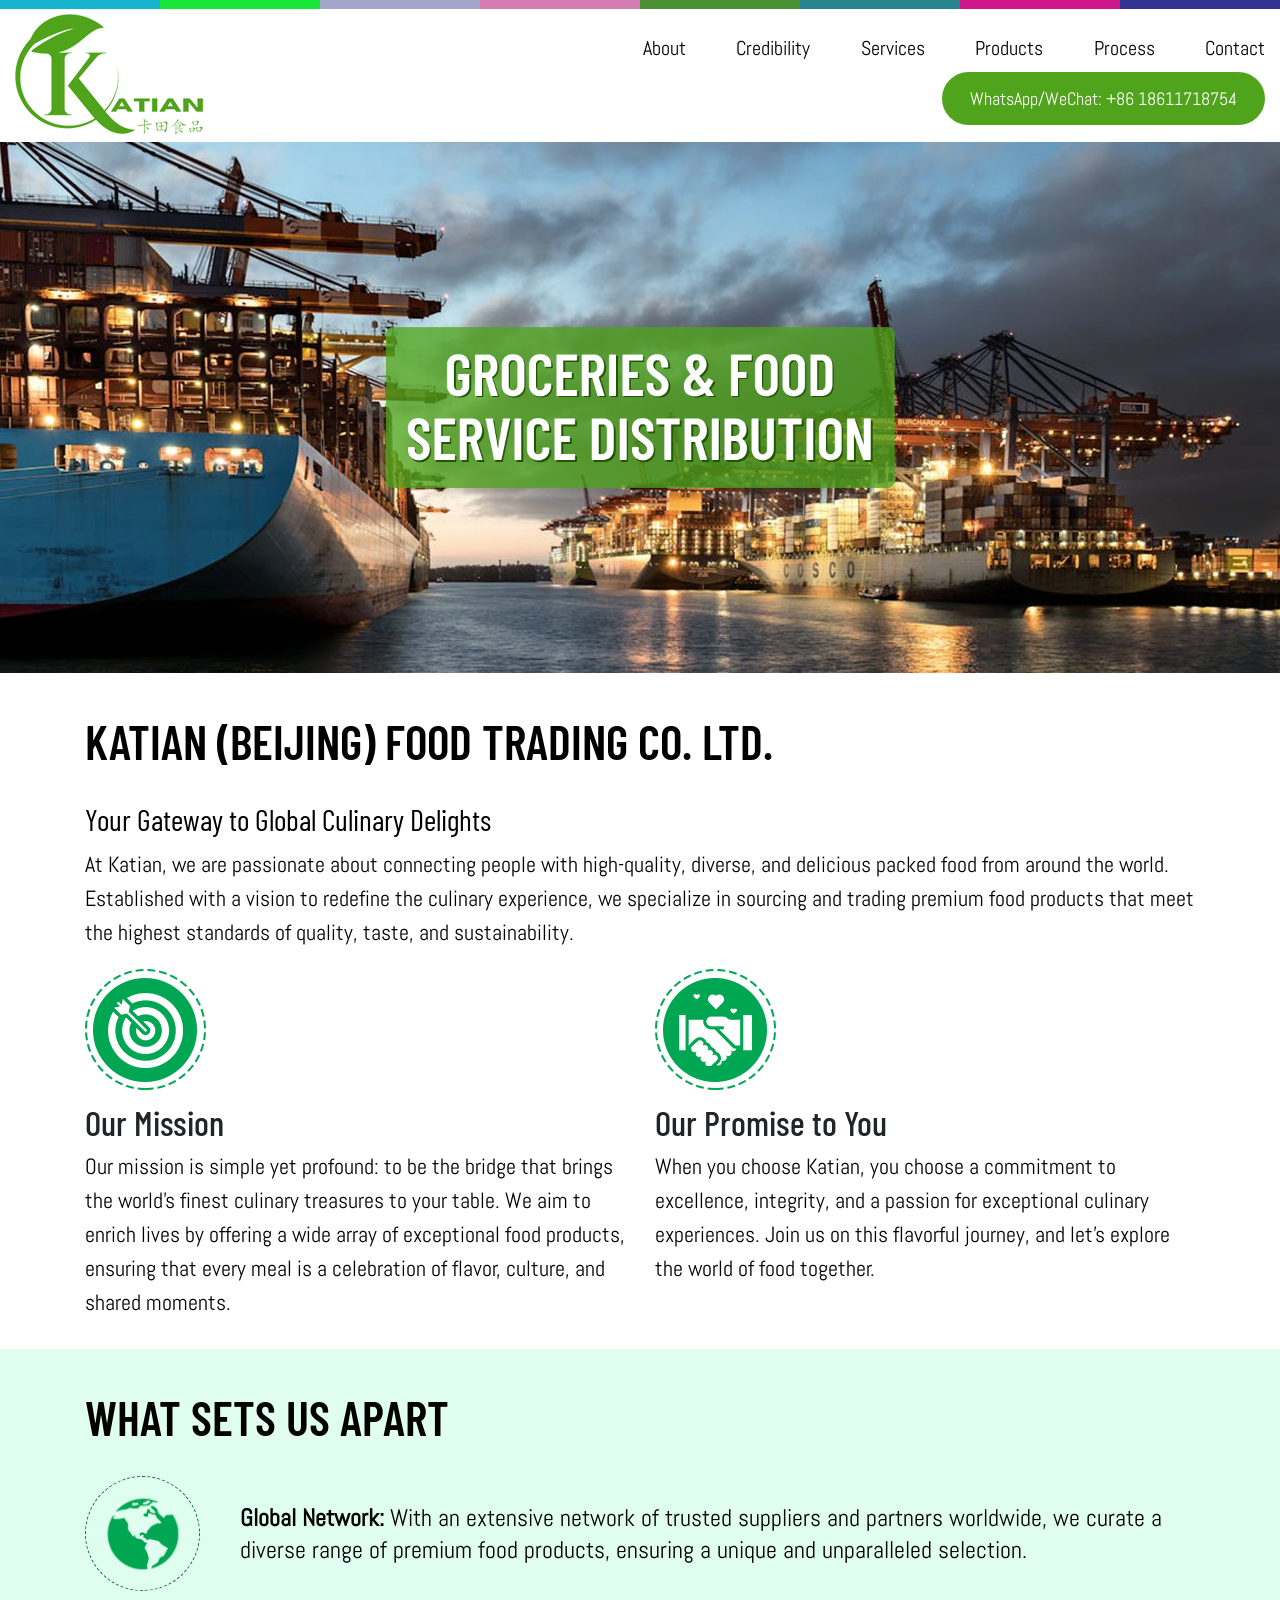
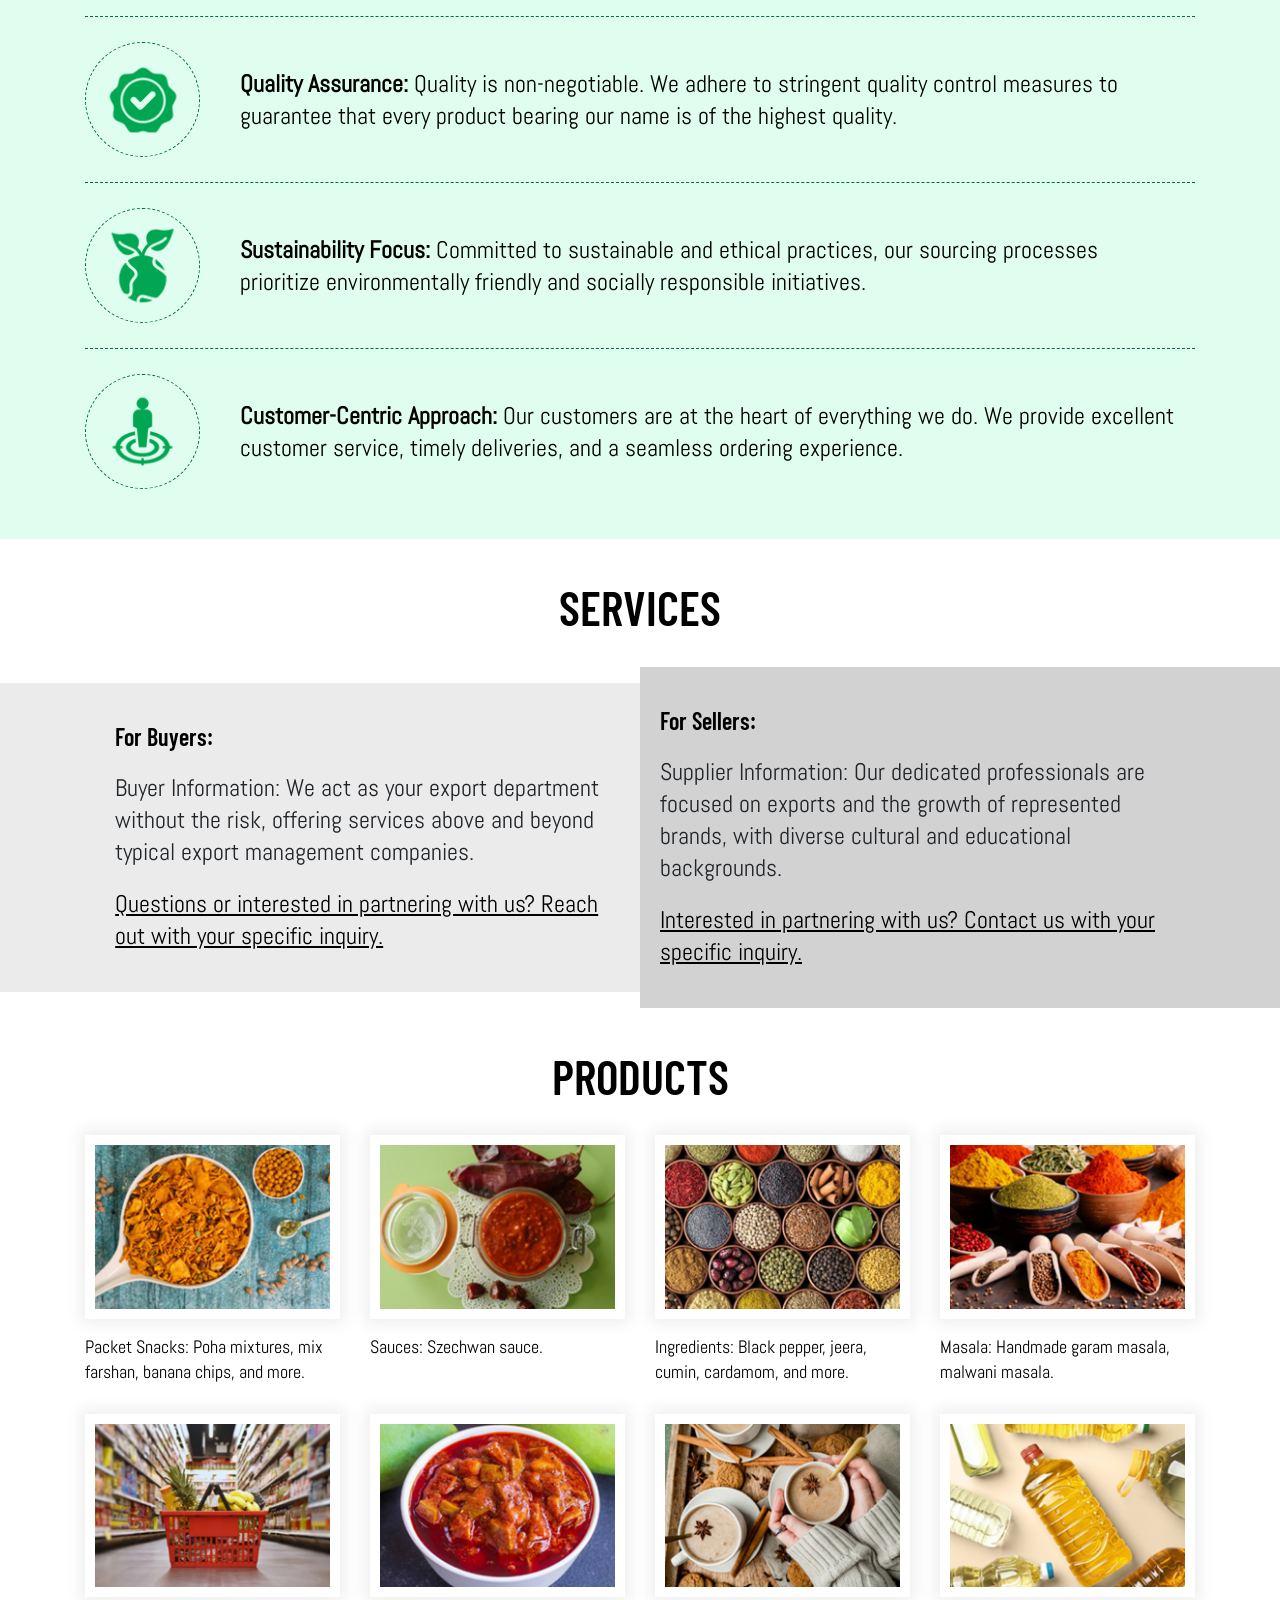
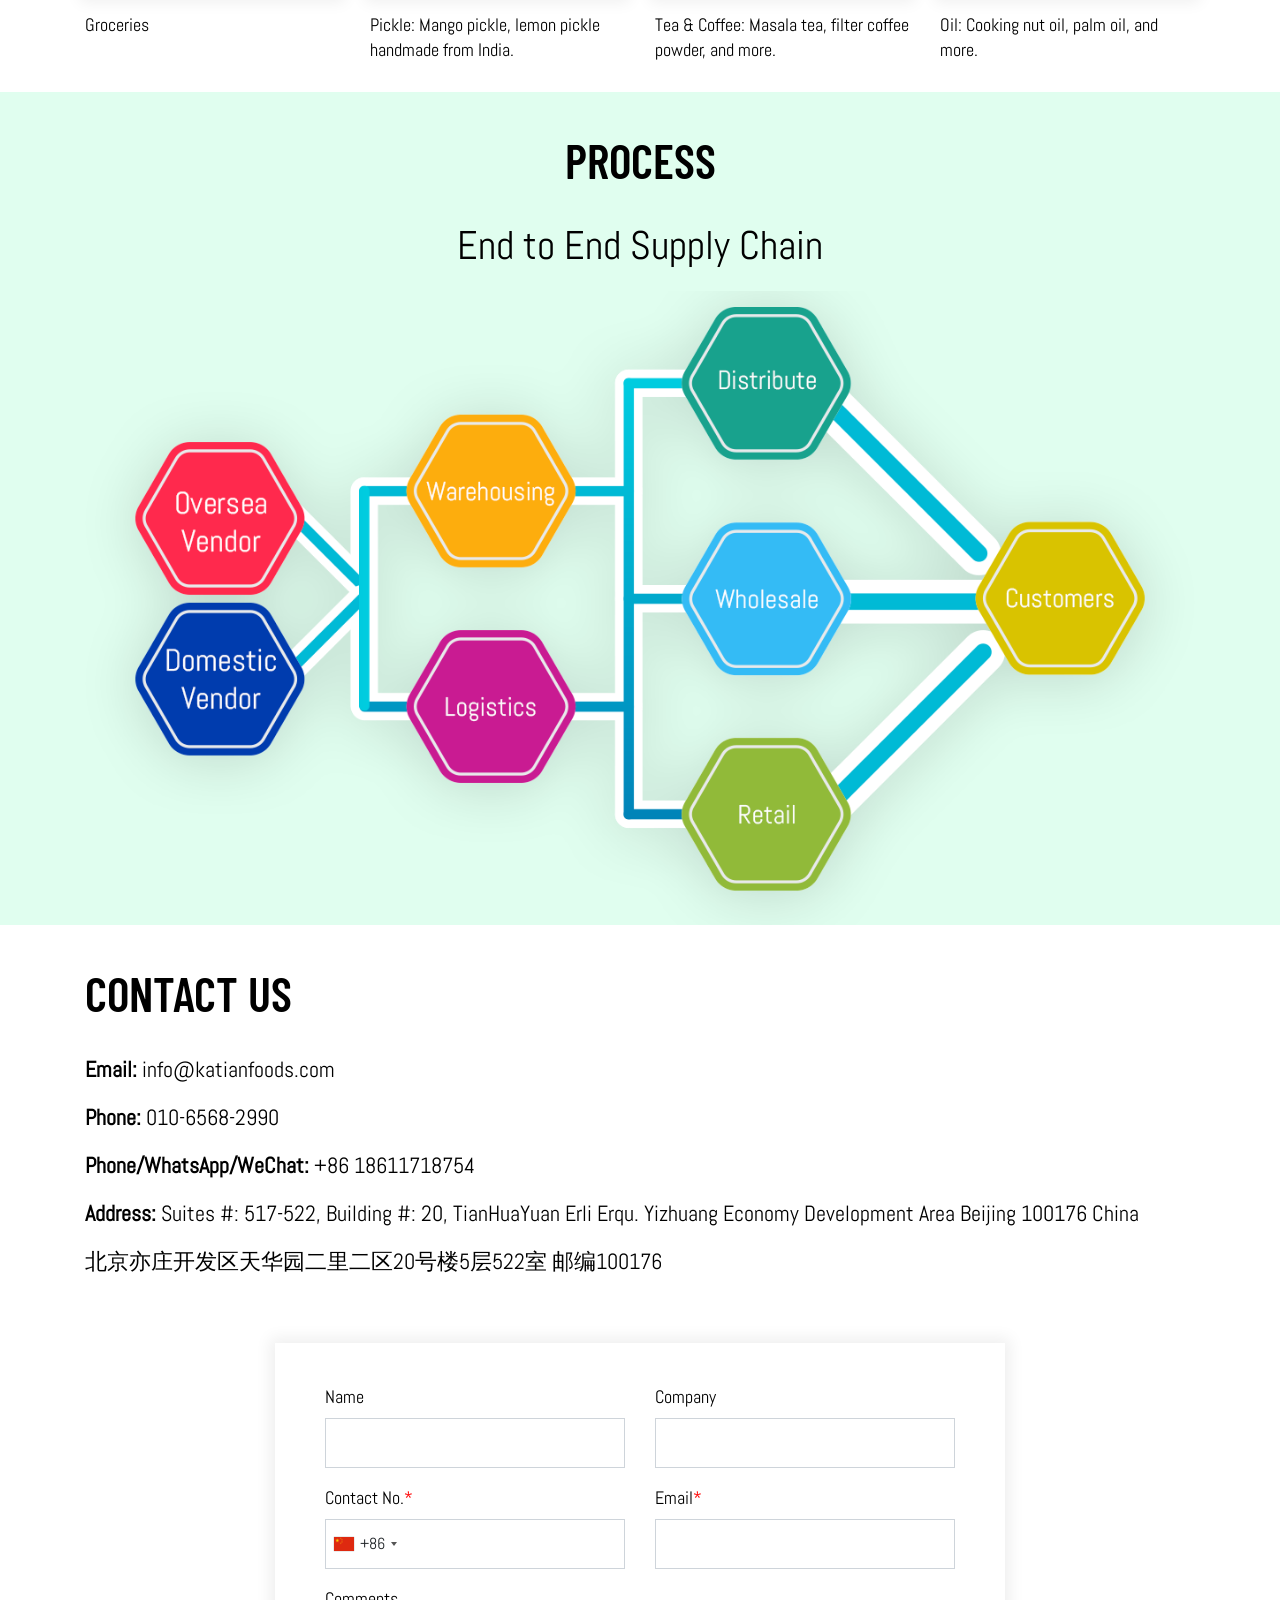
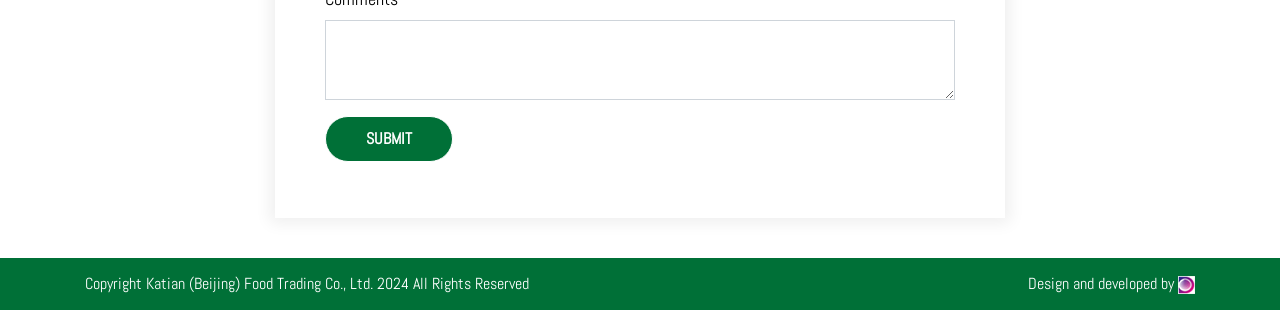
==== index.html @ 48f80c91 "initial commit" ====
<!DOCTYPE html>
<html lang="en">
<head>
<meta charset="utf-8">
<meta http-equiv="X-UA-Compatible" content="IE=edge">
<meta content="width=device-width, initial-scale=1.0, maximum-scale=1.0, user-scalable=0" name="viewport" />
<title>Katian (Beijing) Food Trading Co. Ltd.</title>
<!--Boostrap Core Css Start-->
<link href="css/bootstrap.min.css" rel="stylesheet" type="text/css">
<link href="css/font-awesome.min.css" rel="stylesheet" type="text/css" />
<!--Boostrap Core Css end-->
<!--Google Font Css Start-->
<link rel="preconnect" href="https://fonts.googleapis.com">
<link rel="preconnect" href="https://fonts.gstatic.com" crossorigin>
<link href="https://fonts.googleapis.com/css2?family=Abel&family=Barlow+Condensed:ital,wght@0,100;0,200;0,300;0,400;0,500;0,600;0,700;0,800;0,900;1,100;1,200;1,300;1,400;1,500;1,600;1,700;1,800;1,900&display=swap" rel="stylesheet">
<!--Google Font Css end-->
<!--External Core Css start-->
<link href="css/default.css" rel="stylesheet" type="text/css" />
<link href="css/style.css" rel="stylesheet" type="text/css" />
<link href="css/menu.css" rel="stylesheet" type="text/css" />
<link href="css/responsive.css" rel="stylesheet" type="text/css" />
<link href="css/animate.min.css" rel="stylesheet" />
<link rel="stylesheet" href="css/owl.carousel.min.css">
<link rel="stylesheet" href="css/owl.theme.default.min.css">
<link rel="stylesheet" type="text/css" media="all" href="css/lightbox.min.css">
<link rel="stylesheet" type="text/css" media="all" href="css/ionicon.min.css">
<link rel="stylesheet" type="text/css" media="all" href="css/responsive-tabs.css">
<link rel="stylesheet" type="text/css" media="all" href="css/intlTelInput.css"/>
<link rel="stylesheet" type="text/css" media="all" href="css/bootstrap-select.min.css"/>

<link rel="apple-touch-icon" sizes="57x57" href="images/favicon/apple-icon-57x57.png">
<link rel="apple-touch-icon" sizes="60x60" href="images/favicon/apple-icon-60x60.png">
<link rel="apple-touch-icon" sizes="72x72" href="images/favicon/apple-icon-72x72.png">
<link rel="apple-touch-icon" sizes="76x76" href="images/favicon/apple-icon-76x76.png">
<link rel="apple-touch-icon" sizes="114x114" href="images/favicon/apple-icon-114x114.png">
<link rel="apple-touch-icon" sizes="120x120" href="images/favicon/apple-icon-120x120.png">
<link rel="apple-touch-icon" sizes="144x144" href="images/favicon/apple-icon-144x144.png">
<link rel="apple-touch-icon" sizes="152x152" href="images/favicon/apple-icon-152x152.png">
<link rel="apple-touch-icon" sizes="180x180" href="images/favicon/apple-icon-180x180.png">
<link rel="icon" type="image/png" sizes="192x192"  href="images/favicon/android-icon-192x192.png">
<link rel="icon" type="image/png" sizes="32x32" href="images/favicon/favicon-32x32.png">
<link rel="icon" type="image/png" sizes="96x96" href="images/favicon/favicon-96x96.png">
<link rel="icon" type="image/png" sizes="16x16" href="images/favicon/favicon-16x16.png">
<link rel="manifest" href="images/favicon/manifest.json">
<meta name="msapplication-TileColor" content="#ffffff">
<meta name="msapplication-TileImage" content="images/favicon/ms-icon-144x144.png">
<meta name="theme-color" content="#ffffff">

<!-- HTML5 shim and Respond.js for IE8 support of HTML5 elements and media queries -->
<!-- WARNING: Respond.js doesn't work if you view the page via file:// -->
<!--[if lt IE 9]>
                      <script src="https://oss.maxcdn.com/html5shiv/3.7.3/html5shiv.min.js"></script>
                      <script src="https://oss.maxcdn.com/respond/1.4.2/respond.min.js"></script>
                      <![endif]-->

</head>
<body>
<header class="header">
  <div class="container-fluid">
    <div class="wrapper">
      <div class="header-item-left"> <a href="#" class="brand"> <img src="images/logo.png" alt="" /> </a></div>
      <!-- Section: Navbar Menu -->
      <div class="header-item-center">
        
        <div class="overlay"></div>
        <nav class="menu">
          <div class="menu-mobile-header">
            <button type="button" class="menu-mobile-arrow"> <i class="ion ion-ios-arrow-back"></i> </button>
            <div class="menu-mobile-title"></div>
            <button type="button" class="menu-mobile-close"> <i class="ion ion-ios-close"></i> </button>
          </div>
          <ul class="menu-section">
            <li> <a href="#about">About</a> </li>
            <li> <a href="#credibility">Credibility</a> </li>
            <li> <a href="#services">Services</a> </li>
            <li> <a href="#products">Products</a> </li>
            <li> <a href="#process">Process</a> </li>
            <li> <a href="#contact">Contact</a> </li>
            <li> <a href="#contact" class="lets-talk1">WhatsApp/WeChat: +86 18611718754</a> </li>
          </ul>
        </nav>
      </div>
      <div class="header-item-right">
        <button type="button" class="menu-mobile-trigger"> <span></span> <span></span> <span></span> <span></span> </button>
      </div>
    </div>
  </div>
</header>  
<section class="desktop-banner"><img src="images/banner1.jpg"></section>  
<section class="abt" id="about">
  <div class="container">
    <div class="row">
      <div class="col-lg-12 col-md-12 col-sm-12 col-xl-12">
        <div class="title-left-black">
          <h2>Katian (Beijing) Food Trading Co. Ltd.</h2>
        </div>
        <h3>Your Gateway to Global Culinary Delights</h3>
        <p>At Katian, we are passionate about connecting people with high-quality, diverse, and delicious packed food from around the world. Established with a vision to redefine the culinary experience, we specialize in sourcing and trading premium food products that meet the highest standards of quality, taste, and sustainability.</p>
      </div>
      <div class="col-lg-6 col-md-12 col-sm-12 col-xl-6">
        <div class="box-content">
          <img src="images/abt-icon-1.png">
          <h4>Our Mission</h4>
          <p>Our mission is simple yet profound: to be the bridge that brings the world's finest culinary treasures to your table. We aim to enrich lives by offering a wide array of exceptional food products, ensuring that every meal is a celebration of flavor, culture, and shared moments.</p>
        </div>
      </div>
      <div class="col-lg-6 col-md-12 col-sm-12 col-xl-6">
        <div class="box-content">
          <img src="images/abt-icon-2.png">
          <h4>Our Promise to You</h4>
          <p>When you choose Katian, you choose a commitment to excellence, integrity, and a passion for exceptional culinary experiences. Join us on this flavorful journey, and let's explore the world of food together.</p>
        </div>
      </div>
    </div>
  </div>
</section>  
<section class="what-sets-us-apart" id="credibility">
  <div class="container">
    <div class="row">
      <div class="col-lg-12 col-md-12 col-sm-12 col-xl-12">
        <div class="title-left-black">
          <h2>What Sets Us Apart</h2>
        </div>
        <ul>
          <li>
            <div class="content">
              <div class="img-section"><img src="images/icon-1.png"></div>
              <div class="para"><strong>Global Network:</strong> With an extensive network of trusted suppliers and partners worldwide, we curate a diverse range of premium food products, ensuring a unique and unparalleled selection.</div>
            </div>
          </li>
          <li>
            <div class="content">
              <div class="img-section"><img src="images/icon-2.png"></div>
              <div class="para"><strong>Quality Assurance:</strong> Quality is non-negotiable. We adhere to stringent quality control measures to guarantee that every product bearing our name is of the highest quality.</div>
            </div>
          </li>
          <li>
            <div class="content">
              <div class="img-section"><img src="images/icon-3.png"></div>
              <div class="para"><strong>Sustainability Focus:</strong> Committed to sustainable and ethical practices, our sourcing processes prioritize environmentally friendly and socially responsible initiatives.</div>
            </div>
          </li>
          <li>
            <div class="content">
              <div class="img-section"><img src="images/icon-4.png"></div>
              <div class="para"><strong>Customer-Centric Approach:</strong> Our customers are at the heart of everything we do. We provide excellent customer service, timely deliveries, and a seamless ordering experience.</div>
            </div>
          </li>
          
        </ul>
      </div>
    </div>
  </div>
</section>  
<section class="services" id="services">
  <div class="title-center-black">
    <h2>Services</h2>
  </div>
  <div class="services-content">
    <div class="left-section">
      <h3>For Buyers:</h3>
      <p>Buyer Information: We act as your export department without the risk, offering services above and beyond typical export management companies.</p>
      <p><a href="">Questions or interested in partnering with us? Reach out with your specific inquiry.</a></p>
    </div>
    <div class="right-section">
      <h3>For Sellers:</h3>
      <p>Supplier Information: Our dedicated professionals are focused on exports and the growth of represented brands, with diverse cultural and educational backgrounds.</p>
      <p><a href="">Interested in partnering with us? Contact us with your specific inquiry.</a></p>
    </div>
  </div>
</section>  
<section class="products" id="products">
  <div class="container">
    <div class="row">
      <div class="title-center-black">
        <h2>Products</h2>
      </div>
      <div class="col-lg-3 col-md-12 col-sm-12 col-xl-3">
        <div class="product-content">
          <div class="img-section">
            <img src="images/product-1.jpg">
          </div>
          <p>Packet Snacks: Poha mixtures, mix farshan, banana chips, and more.</p>
        </div>
      </div>
      <div class="col-lg-3 col-md-12 col-sm-12 col-xl-3">
        <div class="product-content">
          <div class="img-section">
            <img src="images/product-2.jpg">
          </div>
          <p>Sauces: Szechwan sauce.</p>
        </div>
      </div>
      <div class="col-lg-3 col-md-12 col-sm-12 col-xl-3">
        <div class="product-content">
          <div class="img-section">
            <img src="images/product-3.jpg">
          </div>
          <p>Ingredients: Black pepper, jeera, cumin, cardamom, and more.</p>
        </div>
      </div>
      <div class="col-lg-3 col-md-12 col-sm-12 col-xl-3">
        <div class="product-content">
          <div class="img-section">
            <img src="images/product-4.jpg">
          </div>
          <p>Masala: Handmade garam masala, malwani masala.</p>
        </div>
      </div>
      <div class="col-lg-3 col-md-12 col-sm-12 col-xl-3">
        <div class="product-content">
          <div class="img-section">
            <img src="images/product-5.jpg">
          </div>
          <p>Groceries</p>
        </div>
      </div>
      <div class="col-lg-3 col-md-12 col-sm-12 col-xl-3">
        <div class="product-content">
          <div class="img-section">
            <img src="images/product-6.jpg">
          </div>
          <p>Pickle: Mango pickle, lemon pickle handmade from India.</p>
        </div>
      </div>
      <div class="col-lg-3 col-md-12 col-sm-12 col-xl-3">
        <div class="product-content">
          <div class="img-section">
            <img src="images/product-7.jpg">
          </div>
          <p>Tea & Coffee: Masala tea, filter coffee powder, and more.</p>
        </div>
      </div>
      <div class="col-lg-3 col-md-12 col-sm-12 col-xl-3">
        <div class="product-content">
          <div class="img-section">
            <img src="images/product-8.jpg">
          </div>
          <p>Oil: Cooking nut oil, palm oil, and more.</p>
        </div>
      </div>
    </div>
  </div>
</section>  
<section class="process" id="process">
  <div class="container">
    <div class="row">
      <div class="col-lg-12 col-md-12 col-sm-12 col-xl-12">
        <div class="title-center-black">
          <h2>Process</h2>
        </div>
        <p>End to End Supply Chain</p>
        <img src="images/process.png">
      </div>
    </div>
  </div>
</section>  
<section class="contact" id="contact">
  <div class="container">
    <div class="row">
      <div class="col-lg-12 col-md-12 col-sm-12 col-xl-12">
        <div class="title-left-black">
          <h2>Contact Us</h2>
        </div>
        <ul>
          <li><strong>Email:</strong> info@katianfoods.com</li>
          <li><strong>Phone:</strong> 010-6568-2990</li>
          <li><strong>Phone/WhatsApp/WeChat:</strong> +86 18611718754</li>
          <li><strong>Address:</strong> Suites #: 517-522, Building #: 20, TianHuaYuan Erli Erqu. Yizhuang Economy Development Area Beijing 100176 China</li>
          <li>北京亦庄开发区天华园二里二区20号楼5层522室 邮编100176</li>
        </ul>
      </div>
      <div class="col-lg-8 col-md-12 col-sm-12 col-xl-8 offset-xl-2">
        <div class="col-lg-12 col-md-12 col-sm-12 col-xl-12" id="msg"></div>
        <div class="consultation-form">
          <form action="mailto:info@katianfoods.com" name="contactForm" method="POST" id="contactForm" enctype="text/plain">
            <div class="form-row">
            <div class="form-group col-md-6">
                <label for="inputName">Name</label>
                <input type="text" class="form-control" id="inputName" name="inputName">
            </div>
            <div class="form-group col-md-6">
                <label for="companyname">Company</label>
                <input type="text" class="form-control" id="companyname" name="companyname">
              </div>
               <input type="hidden" name="countryCode" value="+86" id="countryCode">
            <div class="form-group col-md-6">
              <label for="phone">Contact No.<span>*</span></label>
              <input type="tel" class="form-control" id="phone" name="phone" required="">
            </div>  
            <div class="form-group col-md-6">
                <label for="inputEmail">Email<span>*</span></label>
                <input type="email" class="form-control" id="inputEmail" name="inputEmail" required="">
              </div>
              
          <div class="form-group col-md-12">
          <label for="comment">Comments</label>
          <textarea class="form-control" id="comment" rows="8" name="comment" maxlength="500" data-gramm="false" wt-ignore-input="true"></textarea>
          </div>
        
            </div>

            <div style="display:none;">
                <label for="fax">Fax (Please leave this field empty)</label>
                <input type="text" name="fax" id="fax" autocomplete="off">
            </div>

          <div class="form-row">
              <div class="form-group col-md-12">
                <!-- <a class="btn-form-submit btn" href="">Submit</a> -->
                <button type="submit" class="btn-form-submit btn">Submit</button>
              </div>
          </div>
          </form>
        </div>
      </div>
    </div>
  </div>
</section>

<section class="footer-section">
  <div class="container">
    <div class="row">
      <div class="col-lg-12 col-md-12 col-sm-12 col-xl-12">
        <div class="copy-right">
          <p>Copyright Katian (Beijing) Food Trading Co., Ltd. 2024 All Rights Reserved</p>
          <p>Design and developed by <a href="https://www.dfoxmedia.com/" target="_blank"><img src="images/dfox.png"></a></p>
        </div>
      </div>
    </div>
  </div>
</section>
<script src="js/jquery.min.js"></script> 
<script src="js/wow.min.js"></script> 
<script src="js/bootstrap.min.js"></script> 
<script src="js/intlTelInput.min.js"></script>
<script src="js/bootstrap-select.min.js"></script>
<script src="js/owl.carousel.js"></script> 
<script src="js/menu-script.js"></script> 
<script src="js/main.js"></script> 
<script src="js/responsive-tabs.js"></script> 
<script src="js/lightbox-plus-jquery.min.js"></script>
<script>
  (function ($) {
    $('.nav-tabs').responsiveTabs();
  })(jQuery);
</script> 
<script type="text/javascript">
  $(document).ready(function() {
    // WOW animation initialize
    new WOW().init();
  });
</script>
<script>
var input = document.querySelector("#phone");
var iti = window.intlTelInput(input, {
    separateDialCode: true,
    excludeCountries: ["pk", "bd"],
    preferredCountries: ["cn", "us", "ae", "in"]
});

// JavaScript code
const clickButton_phone = document.querySelector('.iti__flag-container');
const inputElement_countryCode = document.getElementById('countryCode');
const selectedDialCodeDiv_iti__selected = document.querySelector('.iti__selected-dial-code');

if (clickButton_phone) {
  clickButton_phone.addEventListener('click', function() {
    if (selectedDialCodeDiv_iti__selected) {
      inputElement_countryCode.value = selectedDialCodeDiv_iti__selected.textContent;
    }
  });
}

// Mailto form handling
var contactForm = document.getElementById('contactForm');
if (contactForm) {
  contactForm.addEventListener('submit', function(e) {
    e.preventDefault();

    // Check honeypot
    var fax = document.getElementById('fax');
    if (fax && fax.value) {
      return false;
    }

    var name = (document.getElementById('inputName') ? document.getElementById('inputName').value : '').trim();
    var company = (document.getElementById('companyname') ? document.getElementById('companyname').value : '').trim();
    var dialCodeEl = document.querySelector('.iti__selected-dial-code');
    var dialCode = dialCodeEl ? dialCodeEl.textContent.trim() : (inputElement_countryCode ? inputElement_countryCode.value : '+86');
    var phone = (document.getElementById('phone') ? document.getElementById('phone').value : '').trim();
    var email = (document.getElementById('inputEmail') ? document.getElementById('inputEmail').value : '').trim();
    var comment = (document.getElementById('comment') ? document.getElementById('comment').value : '').trim();

    var subject = 'katianfoods - Enquiry' + (name ? ': ' + name : '') + (company ? ' (' + company + ')' : '');
    var body = 'Customer Name: ' + name + '\r\n' +
               'Company: ' + company + '\r\n' +
               'Contact Number: ' + dialCode + ' ' + phone + '\r\n' +
               'Email: ' + email + '\r\n\r\n' +
               'Comments:\r\n' + comment;

    var mailtoUrl = 'mailto:info@katianfoods.com?subject=' + encodeURIComponent(subject) + '&body=' + encodeURIComponent(body);

    var msgBox = document.getElementById('msg');
    if (msgBox) {
      msgBox.innerHTML = '<div class="alert alert-success"><strong>Success!</strong> Your email client is opening to send your enquiry to info@katianfoods.com.</div>';
    }

    window.location.href = mailtoUrl;
  });
}
</script> 
</body>
</html>
---- css/default.css ----
@charset "utf-8"; /* CSS Document */

body{font-family: 'Abel', sans-serif; font-weight:normal; background:#ffffff; -webkit-font-smoothing: antialiased; margin:0px; padding:0px; border:none; outline:none; overflow-x:hidden;}
a{text-decoration:none; cursor:pointer;}
a:hover,a:focus,a:visited,a:active{text-decoration:none; outline: none !important;}
h1,h2,h3,h4,h5,h6{position:relative; font-family: 'Barlow Condensed', sans-serif; font-weight:normal; margin:0px; background:none;}
input,button,select,textarea{font-family: 'Abel', sans-serif;}
p{position:relative; line-height:normal;}
ul,li{list-style:none; padding:0px; margin:0px;}
form .form-control:focus{ border-color: #ced4da; box-shadow: none;}
.top-margin-10{margin-top:10px;}
.top-margin-15{margin-top:15px;}
.top-margin-20{margin-top:20px;}
.top-margin-25{margin-top:25px;}
.top-margin-30{margin-top:30px;}
.top-margin-35{margin-top:35px;}
.top-margin-40{margin-top:40px;}
.top-margin-40{margin-top:45px;}
.top-margin-50{margin-top:50px;}
.right-margin-10{margin-right:10px;}
.right-margin-15{margin-right:15px;}
.right-margin-20{margin-right:20px;}
.right-margin-25{margin-right:25px;}
.right-margin-30{margin-right:30px;}
.right-margin-35{margin-right:35px;}
.right-margin-40{margin-right:40px;}
.right-margin-40{margin-right:45px;}
.right-margin-50{margin-right:50px;}
.bottom-margin-10{margin-bottom:10px;}
.bottom-margin-15{margin-bottom:15px;}
.bottom-margin-20{margin-bottom:20px;}
.bottom-margin-25{margin-bottom:25px;}
.bottom-margin-30{margin-bottom:30px;}
.bottom-margin-35{margin-bottom:35px;}
.bottom-margin-40{margin-bottom:40px;}
.bottom-margin-40{margin-bottom:45px;}
.bottom-margin-50{margin-bottom:50px;}
.left-margin-10{margin-left:10px;}
.left-margin-15{margin-left:15px;}
.left-margin-20{margin-left:20px;}
.left-margin-25{margin-left:25px;}
.left-margin-30{margin-left:30px;}
.left-margin-35{margin-left:35px;}
.left-margin-40{margin-left:40px;}
.left-margin-40{margin-left:45px;}
.left-margin-50{margin-left:50px;}
img{ max-width:100%; height:auto;}
.no-padd{ padding:0px !important}
.no-padd-bottom{padding-bottom:0px !important;}
.no-padd-top{padding-top:0px !important;}
.no-margin-bottom{margin-bottom:0px !important;}
.no-margin-top{margin-top:0px !important;}
.col-xs-6{ width:50%; float:left;}
input:focus::-webkit-input-placeholder { color:transparent; }
input:focus:-moz-placeholder { color:transparent; } /* FF 4-18 */
input:focus::-moz-placeholder { color:transparent; } /* FF 19+ */
input:focus:-ms-input-placeholder { color:transparent; } /* IE 10+ */
input:focus {outline: none;}
input::-moz-focus-inner {border: 0; display: none;}
input::-webkit-focus-inner { border: 0; display: none;}
input:-webkit-autofill,
input:-webkit-autofill:hover,
input:-webkit-autofill:focus { -webkit-box-shadow: 0 0 0px 1000px white inset !important;}
input:focus, textarea:focus, select:focus {outline: none;}
.btn.focus, .btn:focus {outline: 0; box-shadow: none; background:none; border:none;}
---- css/style.css ----
@charset "utf-8";
/* CSS Document */
/* :: All Transition */
* {
    -webkit-transition: all 0.3s ease;
    -o-transition: all 0.3s ease;
    transition: all 0.3s ease;
    outline: none;
}

.title-left-black{width: 100%; position: relative; margin-bottom: 30px; text-align: left;}
.title-left-black h2{font-size: 48px; text-transform: uppercase; font-weight: 600; color: #000000;}

.title-center-black{width: 100%; position: relative; margin-bottom: 30px; text-align: center;}
.title-center-black h2{font-size: 48px; text-transform: uppercase; font-weight: 600; color: #000000;}

.footer-section {background: #007037; width: 100%; float: left; position: relative; padding: 15px 0px 0px 0px}
.footer-section .copy-right {display: flex; align-items: center; justify-content: space-between; position: relative;}
.footer-section .copy-right p {font-size: 16px; color: #ffffff;}

.contact{background: #ffffff; width: 100%; float: left; position: relative; padding: 40px 0px 0px 0px}
.contact ul{margin: 0; padding: 0;}
.contact ul li{list-style-type: none; display: block; font-size: 22px; margin-bottom: 15px; color: #000000;}
.contact .consultation-form{background: #ffffff; margin: 50px 0px 40px 0px; box-shadow: 0px 0px 15px 5px #EFEFEF; padding: 40px;}
.contact .consultation-form .form-control {border-radius: 0px; background-color: #FFFFFF; color: #000000; font-size: 14px; border: 1px solid #ced4da!important; /*margin-bottom: 15px;*/}
.contact .consultation-form input, select {height: 50px!important; box-shadow: none; background-color: transparent;}
.contact .consultation-form textarea {height: 80px!important; box-shadow: none; background-color: transparent;}
.contact .consultation-form .input-group-addon:last-child {border-left: 0;}
.contact .consultation-form label {font-size: 18px; color: #000000; font-weight: normal; margin-bottom: .5rem;}
.contact .consultation-form p {font-size: 16px; color: #000000; font-weight: normal; margin-bottom: .2rem;}
.contact .consultation-form p span {color: #000000; font-size: 15px;}
.contact .consultation-form label span {color: #ff0000;}
.contact .consultation-form .form-row>.col, .form-row>[class*=col-] {padding-right: 15px; padding-left: 15px;}
.contact .consultation-form .btn-form-submit {background: #007037; color: #ffffff; padding: 10px 40px; border-radius: 30px; border: 1px solid #FFFFFF; font-size: 16px; font-weight: 600; text-transform: uppercase; display: inline-block;}
.contact .consultation-form .btn-form-submit:hover {background: transparent; color: #007037; border: 1px solid #007037; transition: 0.8s linear;}

.process{background: #e0feef; width: 100%; float: left; position: relative; padding: 40px 0px 0px 0px}
.process p{font-size: 40px; text-align: center; margin-bottom: 20px; color: #000000;}

.products{background: #ffffff; width: 100%; float: left; position: relative; padding: 40px 0px 0px 0px}
.products .product-content{position: relative; margin-bottom: 30px;}
.products .product-content .img-section{ background:#ffffff; margin-bottom:15px; box-shadow: 0px 0px 15px 5px #EFEFEF; padding: 10px;}
.products .product-content p{font-size: 18px; color: #000000; line-height: 25px; margin-bottom: 0px;}

.services{background: #ffffff; width: 100%; float: left; position: relative; padding: 40px 0px 0px 0px}
.services .services-content{position: relative; display: flex; align-items: center;}
.services .services-content .left-section{width: 50%; background: #ebebeb; padding: 40px 20px 20px 9%}
.services .services-content .left-section h3{ font-size:24px; font-weight:600; margin-bottom:20px; color:#000000; }
.services .services-content .left-section p{ font-size:24px; line-height:32px; margin-bottom:20px; }
.services .services-content .left-section p a{color: #000000; text-decoration: underline;}
.services .services-content .right-section{width: 50%; background: #d2d2d2; padding: 40px 9% 20px 20px}
.services .services-content .right-section h3{ font-size:24px; font-weight:600; margin-bottom:20px; color:#000000; }
.services .services-content .right-section p{ font-size:24px; line-height:32px; margin-bottom:20px; }
.services .services-content .right-section p a{color: #000000; text-decoration: underline;}

.what-sets-us-apart{background: #e0feef; width: 100%; float: left; position: relative; padding: 40px 0px 0px 0px}
.what-sets-us-apart ul{margin: 0; padding: 0}
.what-sets-us-apart ul li{list-style-type: none; display: block; border-bottom: 1px dashed #007037; padding-bottom: 25px; margin-bottom: 25px;}
.what-sets-us-apart ul li .content{ position:relative; display:flex; align-items:center; column-gap:40px; }
.what-sets-us-apart ul li .content .img-section{border: 1px dashed #007037; border-radius: 50%; text-align: center; width: 115px; height: 115px;}
.what-sets-us-apart ul li .content .para{ font-size:24px; line-height:32px; color:#000000; width:85%; }
.what-sets-us-apart ul li:last-child{border: none;}

.abt{background: #ffffff; width: 100%; float: left; position: relative; padding: 40px 0px 0px 0px}
.abt h3{ font-size:30px; font-weight:normal; color:#000000; margin-bottom:10px; }
.abt p{ font-size:22px; line-height:34px; color:#000000; margin-bottom:20px; }
.abt .box-content{position: relative; margin-bottom: 30px;}
.abt .box-content img{margin-bottom: 15px;}
.abt .box-content h4{ font-size:35px; line-height:34px; font-weight:500; margin-bottom:10px; }

.desktop-banner{background: #ffffff; width: 100%; float: left; position: relative; padding: 0px 0px 0px 0px}
---- css/menu.css ----
html { font-size: 100%; -webkit-box-sizing: border-box; box-sizing: border-box; scroll-behavior: smooth}
.brand {position: relative; }
.brand img{max-width: 100%; }
.logo-stickey {position: relative;}
.logo-stickey img{max-width: 100%; display:none;}
.header { position: relative; display: block; top: 0; left: 0; width: 100%; height: auto; padding: 0.9rem 0 0.4rem 0; margin: 0 auto; z-index: 999; border: none; outline: none; /*background: #FFFFFF; -webkit-box-shadow: 0 4px 6px -1px rgba(0, 0, 0, .1), 0 2px 4px -1px rgba(0, 0, 0, .06); box-shadow: 0 4px 6px -1px rgba(0, 0, 0, .1), 0 2px 4px -1px rgba(0, 0, 0, .06);*/ /*font-family: 'Barlow Condensed', sans-serif;*/ background: url(../images/header-top-bg.png) no-repeat center top;}
.header .wrapper { display: -webkit-box; display: -ms-flexbox; display: flex; -ms-flex-wrap: wrap; flex-wrap: wrap; -webkit-box-align: center; -ms-flex-align: center; align-items: center}
.header-item-left { display: -webkit-box; display: -ms-flexbox; display: flex; -webkit-box-flex: 0; -ms-flex: 0 0 20%; flex: 0 0 20%}
.header-item-center { display: block; -webkit-box-flex: 0; -ms-flex: 0 0 80%; flex: 0 0 80%; text-align: right; }
.header-item-right { display: -webkit-box; display: -ms-flexbox; display: flex; -webkit-box-flex: 0; -ms-flex: 0 0 0%; flex: 0 0 0%; -webkit-box-align: center; -ms-flex-align: center; align-items: center; -webkit-box-pack: end; -ms-flex-pack: end; justify-content: flex-end}
.header-item-right .menu-icon { font-size: 1.35rem; display: -webkit-box; display: -ms-flexbox; display: flex; -webkit-box-align: center; -ms-flex-align: center; align-items: center; -webkit-box-pack: center; -ms-flex-pack: center; justify-content: center; gap: 1rem; margin-left: 1rem; border: none; outline: none; color: #121212; -webkit-transition: all .3s ease; -o-transition: all .3s ease; transition: all .3s ease}
.header .menu{/* border-top:1px solid #E0E0E0;*/}
.header .menu>ul>li { display: inline-block; line-height: 3.125rem; margin-left: 2.9rem;}
.header .menu>ul>li>a { position: relative; font-family: inherit; font-size: 1.25rem; font-weight: 500; line-height: 1.25; border: none; outline: none; color: #000000; text-transform: capitalize; text-rendering: optimizeLegibility; -webkit-transition: color .3s ease-in-out; -o-transition: color .3s ease-in-out; transition: color .3s ease-in-out}

.header .menu>ul>li> .lets-talk1{ background:#50a41c; font-size:18px; color:#FFFFFF; font-weight:500; border-radius:30px; padding:15px 28px; }
.header .menu>ul>li> .lets-talk1:hover{ color:#FFFFFF;}

.header .menu>ul>li .menu-subs { position: absolute; width: 100%; height: auto; margin-top: 1.75rem; padding: 1rem 2rem; border: none; outline: none; z-index: 500; opacity: 0; visibility: hidden; border-radius: .25rem; border-top: 3px solid #50a41c
; background: #fafafa; -webkit-box-shadow: 0 4px 6px -1px rgba(0, 0, 0, .1), 0 2px 4px -1px rgba(0, 0, 0, .06); box-shadow: 0 4px 6px -1px rgba(0, 0, 0, .1), 0 2px 4px -1px rgba(0, 0, 0, .06); -webkit-transition: all .5s ease-in-out; -o-transition: all .5s ease-in-out; transition: all .5s ease-in-out}
.header .menu>ul>li .menu-subs>ul>li { line-height: 1;  border-bottom:1px solid #e7e7e7;}
.header .menu>ul>li .menu-subs>ul>li>a { display: inline-block; font-family: inherit; font-size: 1rem; font-weight: 400; line-height: 1.25; padding: .75rem 0; border: none; outline: none; color: #121212; text-transform: capitalize; text-rendering: optimizeLegibility; -webkit-transition: all .3s ease-in-out; -o-transition: all .3s ease-in-out; transition: all .3s ease-in-out}
.header .menu>ul>li .menu-column-1 { min-width: 16rem; max-width: 20rem; text-align: left; }
.header .menu>ul>li .menu-subs.menu-mega { left: 50%; -webkit-transform: translateX(-50%); -ms-transform: translateX(-50%); transform: translateX(-50%)}
.header .menu>ul>li .menu-subs.menu-mega>.list-item>ul>li { display: block; line-height: 1; border-bottom:1px solid #e7e7e7;}
.header .menu>ul>li .menu-subs.menu-mega>.list-item>ul>li>a { display: inline-block; font-family: inherit; font-size: 16px; font-weight: 400; line-height: 1.25; padding: .8rem 0; border: none; outline: none; color: #121212; text-transform: capitalize; text-rendering: optimizeLegibility; -webkit-transition: color .3s ease-in-out; -o-transition: color .3s ease-in-out; transition: color .3s ease-in-out;}

.header .menu>ul>li .menu-subs.menu-column-3 { display: -webkit-box; display: -ms-flexbox; display: flex; -ms-flex-wrap: wrap; flex-wrap: wrap; max-width: 99%; width: 100%; padding: 1.25rem 1rem}
.header .menu>ul>li .menu-subs.menu-column-3>.list-item { -webkit-box-flex: 0; -ms-flex: 0 0 33%; flex: 0 0 33%; padding: 0 1rem; text-align:left;}
.header .menu>ul>li .menu-subs.menu-column-3>.list-item .title { font-family: inherit; font-size: 1rem; font-weight: 500; line-height: 1; padding: .75rem 0; border: none; outline: none; color: #50a41c
; text-transform: uppercase; text-rendering: optimizeLegibility; -webkit-transition: all .3s ease-in-out; -o-transition: all .3s ease-in-out; transition: all .3s ease-in-out}
.header .menu>ul>li .menu-subs.menu-column-3>.list-item.text-center .title { text-align: center}
.header .menu>ul>li .menu-subs.menu-column-3>.list-item img.responsive { max-width: 100%; width: 100%; height: auto; margin-top: .75rem; -o-object-fit: cover; object-fit: cover; vertical-align: middle}

.header .menu>ul>li .menu-subs.menu-column-4 { display: -webkit-box; display: -ms-flexbox; display: flex; -ms-flex-wrap: wrap; flex-wrap: wrap; max-width: 99%; width: 100%; padding: 1.25rem 1rem}
.header .menu>ul>li .menu-subs.menu-column-4>.list-item { -webkit-box-flex: 0; -ms-flex: 0 0 25%; flex: 0 0 25%; padding: 0 1rem}
.header .menu>ul>li .menu-subs.menu-column-4>.list-item .title { font-family: inherit; font-size: 1rem; font-weight: 500; line-height: 1; padding: .75rem 0; border: none; outline: none; color: #50a41c
; text-transform: uppercase; text-rendering: optimizeLegibility; -webkit-transition: all .3s ease-in-out; -o-transition: all .3s ease-in-out; transition: all .3s ease-in-out}
.header .menu>ul>li .menu-subs.menu-column-4>.list-item.text-center .title { text-align: center}
.header .menu>ul>li .menu-subs.menu-column-4>.list-item img.responsive { max-width: 100%; width: 100%; height: auto; margin-top: .75rem; -o-object-fit: cover; object-fit: cover; vertical-align: middle}
.header .menu>ul>li .menu-subs.menu-column-6 { display: -webkit-box; display: -ms-flexbox; display: flex; -ms-flex-wrap: wrap; flex-wrap: wrap; max-width: 99%; width: 100%; padding: 1.25rem 1rem}
.header .menu>ul>li .menu-subs.menu-column-6>.list-item { -webkit-box-flex: 0; -ms-flex: 0 0 16.6%; flex: 0 0 16.6%; padding: 0 1rem; text-align: left; }
.header .menu>ul>li .menu-subs.menu-column-6>.list-item .title { font-family: inherit; font-size: 13px; font-weight: 600; line-height: 1; padding: .75rem 0; border: none; outline: none; color: #000000; text-transform: uppercase; text-rendering: optimizeLegibility; -webkit-transition: all .3s ease-in-out; -o-transition: all .3s ease-in-out; transition: all .3s ease-in-out}
.header .menu>ul>li .menu-subs.menu-column-6>.list-item.text-center .title { text-align: center}
.header .menu>ul>li .menu-subs.menu-column-6>.list-item img.responsive { max-width: 100%; width: 100%; height: auto; margin-top: .75rem; -o-object-fit: cover; object-fit: cover; vertical-align: middle}
.header .menu>ul>li .menu-subs.menu-mega>.list-item>ul>li>a:hover,
.header .menu>ul>li .menu-subs>ul>li>a:hover { color: #50a41c
}
.header-item-right a:hover,
.header .menu>ul>li:hover>a { color: #50a41c
}
@media only screen and (min-width:993px)
{ 
 .header .menu>ul>li.menu-item-has-children:hover .menu-subs { margin-top: .5rem; opacity: 1; visibility: visible}
}
.menu-mobile-header,
.menu-mobile-trigger { display: none}
@media only screen and (max-width:992px) 
{ 
.header-item-center { -webkit-box-flex: 0; -ms-flex: 0 0 100%; flex: 0 0 100%; -webkit-box-ordinal-group: 4; -ms-flex-order: 3; order: 3}
.header-item-left, .header-item-right { -webkit-box-flex: 0; -ms-flex: 0 0 auto; flex: 0 0 auto}
.wrapper { -webkit-box-pack: justify; -ms-flex-pack: justify; justify-content: space-between}
.header .menu-mobile-trigger { position: relative; display: block; cursor: pointer; width: 1.75rem; height: 1rem; border: none; outline: none; margin-left: 1.25rem; background: 0 0; -webkit-transform: rotate(0deg); -ms-transform: rotate(0deg); transform: rotate(0deg); -webkit-transition: .35s ease-in-out; -o-transition: .35s ease-in-out; transition: .35s ease-in-out}
.header .menu-mobile-trigger span { display: block; position: absolute; width: 100%; height: 2px; left: 0; border: none; outline: none; opacity: 1; border-radius: .25rem; background: #50a41c; -webkit-transform: rotate(0deg); -ms-transform: rotate(0deg); transform: rotate(0deg); -webkit-transition: .25s ease-in-out; -o-transition: .25s ease-in-out; transition: .25s ease-in-out}
.header .menu-mobile-trigger span:nth-child(1) { top: 0}
.header .menu-mobile-trigger span:nth-child(2), .header .menu-mobile-trigger span:nth-child(3) { top: .5rem}
.header .menu-mobile-trigger span:nth-child(4) { top: 1rem}
.header-item-right { -webkit-box-align: center; -ms-flex-align: center; align-items: center}
.header .menu { position: fixed; top: 0; left: 0; width: 20rem; height: 100%; z-index: 1099; overflow: hidden; background: #fafafa; -webkit-transform: translate(-100%); -ms-transform: translate(-100%); transform: translate(-100%); -webkit-transition: all .5s ease-in-out; -o-transition: all .5s ease-in-out; transition: all .5s ease-in-out}
.header .menu.active { -webkit-transform: translate(0%); -ms-transform: translate(0%); transform: translate(0%)}
.header .menu>ul>li { display: block; line-height: 1; margin: 0}
.header .menu>ul>li>a { display: block; line-height: 3.125rem; height: 3.125rem; padding: 0 3.125rem 0 1rem; border-bottom: 1px solid rgba(0, 0, 0, .1); text-align: left; color:#000000;}
.header .menu>ul>li>a i.ion { position: absolute; font-size: 1.25rem; line-height: 3.125rem; top: 0; right: 0; width: 3.125rem; height: 3.125rem; text-align: center; -webkit-transform: rotate(-90deg); -ms-transform: rotate(-90deg); transform: rotate(-90deg)}
.header .menu .menu-mobile-header { position: relative; position: -webkit-sticky; position: sticky; display: -webkit-box; display: -ms-flexbox; display: flex; -webkit-box-align: center; -ms-flex-align: center; align-items: center; -webkit-box-pack: justify; -ms-flex-pack: justify; justify-content: space-between; top: 0; height: 3.125rem; z-index: 501; border-bottom: 1px solid rgba(0, 0, 0, .1); background: #fafafa}
.header .menu .menu-mobile-header .menu-mobile-arrow { display: none; font-size: 1.25rem; line-height: 3.125rem; width: 3.125rem; height: 3.125rem; cursor: pointer; border: 1px solid rgba(0, 0, 0, .1); color: #ffffff; text-align: center; background: #50a41c
; }
.header .menu .menu-mobile-header.active .menu-mobile-arrow { display: block}
.header .menu .menu-mobile-header .menu-mobile-title { font-family: inherit; font-size: 1rem; font-weight: 500; line-height: inherit; color: #121212; text-transform: capitalize; text-rendering: optimizeLegibility}
.header .menu .menu-mobile-header .menu-mobile-close { font-size: 2.25rem; line-height: 3.125rem; cursor: pointer; width: 3.125rem; height: 3.125rem; border: 1px solid rgba(0, 0, 0, .1); color: #ffffff; text-align: center; background: #50a41c
; }
.header .menu .menu-section { height: 100%; overflow-y: auto; overflow-x: hidden}
.header .menu>ul>li .menu-subs { position: absolute; display: none; top: 0; left: 0; max-width: none; min-width: auto; width: 100%; height: 100%; margin: 0; padding: 1rem; padding-top: 4rem; opacity: 1; overflow-y: auto; visibility: visible; -webkit-transform: translateX(0%); -ms-transform: translateX(0%); transform: translateX(0%); -webkit-box-shadow: none; box-shadow: none}
.header .menu>ul>li .menu-subs.menu-mega { position: absolute; display: none; top: 0; left: 0; max-width: none; min-width: auto; width: 100%; height: 100%; margin: 0; padding: 1rem; padding-top: 4rem; opacity: 1; overflow-y: auto; visibility: visible; -webkit-transform: translateX(0%); -ms-transform: translateX(0%); transform: translateX(0%); -webkit-box-shadow: none; box-shadow: none}
.header .menu>ul>li .menu-subs.active { display: block}
.header .menu>ul>li .menu-subs.menu-column-4>.list-item { -webkit-box-flex: 0; -ms-flex: 0 0 100%; flex: 0 0 100%; padding: 0}
.header .menu>ul>li .menu-subs.menu-column-4>.list-item img.responsive { margin-top: 0}
.header .menu>ul>li .menu-subs.menu-column-4>.list-item.text-center .title { margin-bottom: 1.25rem}
.header .menu>ul>li .menu-subs.menu-column-4>.list-item.text-center:last-child .title { margin-bottom: 0}
.header .menu>ul>li .menu-subs>ul>li>a { display: block}
.header .menu>ul>li .menu-subs.menu-mega>.list-item>ul { margin-bottom: 1rem}
.header .menu>ul>li .menu-subs.menu-mega>.list-item>ul>li>a { display: block}
.overlay { position: fixed; top: 0; left: 0; width: 100%; height: 100%; z-index: 1098; opacity: 0; visibility: hidden; background: rgba(0, 0, 0, .55); -webkit-transition: all .5s ease-in-out; -o-transition: all .5s ease-in-out; transition: all .5s ease-in-out}
.overlay.active { opacity: 1; visibility: visible}
}
.main { display: block; width: 100%; min-height: 100vh; background-image: url(https://source.unsplash.com/pkhBlvTLyog/1920x1280); background-size: cover; background-position: center right; background-repeat: no-repeat}
---- css/responsive.css ----
@charset "utf-8";

/* CSS Document */
/* Extra large devices (large desktops, 1200px and up) */

@media (min-width: 992px) and (max-width: 1200px) {  


}

/* width: 991px; */

@media screen and (max-width: 61.938em) {
.title-left-black h2{font-size: 40px;}
.header .menu>ul>li> .lets-talk1 {background: #50a41c; font-size: 16px; color: #FFFFFF; font-weight: 500; border-radius: 30px; padding: 15px 28px; text-align: center; line-height: 20px;}
.what-sets-us-apart ul li .content{display: block;}
.what-sets-us-apart ul li .content .img-section{margin-bottom: 10px;}
.services .services-content{display: block;}
.services .services-content .left-section{width: 100%; padding: 15px;}
.services .services-content .right-section{width: 100%; padding: 15px;}
.contact .consultation-form{padding: 15px;}
.footer-section .copy-right{display: block;}
.what-sets-us-apart ul li .content .para{width: 100%; font-size: 19px;}
.abt p{font-size: 18px; line-height: 28px;}
.abt .box-content h4{font-size: 30px;}
}

/*============	Media 768Px Start ============ */

@media (min-width: 768px) and (max-width: 991px) {



}

/* Medium devices (tablets, 768px and up) The navbar toggle appears at this breakpoint */

@media (min-width: 320px) and (max-width: 768px) {



}

@media (min-width: 768px) {



}



/*============ Media 300Px Star ============ */

@media (max-width: 480px) {



}

/*============ Media 320Px Start ============ */

@media (max-width: 320px) {

}
---- css/ionicon.min.css ----
﻿/*!
  Ionicons, v4.5.10-1
  Created by Ben Sperry for the Ionic Framework, http://ionicons.com/
  https://twitter.com/benjsperry  https://twitter.com/ionicframework
  MIT License: https://github.com/driftyco/ionicons

  Android-style icons originally built by Google’s
  Material Design Icons: https://github.com/google/material-design-icons
  used under CC BY http://creativecommons.org/licenses/by/4.0/
  Modified icons to fit ionicon’s grid from original.
*/@font-face{font-family:"Ionicons";src:url("../fonts/ionicons.eot?v=4.5.10-1");src:url("../fonts/ionicons.eot?v=4.5.10-1#iefix") format("embedded-opentype"),url("../fonts/ionicons.woff2?v=4.5.10-1") format("woff2"),url("../fonts/ionicons.woff?v=4.5.10-1") format("woff"),url("../fonts/ionicons.ttf?v=4.5.10-1") format("truetype"),url("../fonts/ionicons.svg?v=4.5.10-1#Ionicons") format("svg");font-weight:normal;font-style:normal}.ion,.ionicons,.ion-ios-add:before,.ion-ios-add-circle:before,.ion-ios-add-circle-outline:before,.ion-ios-airplane:before,.ion-ios-alarm:before,.ion-ios-albums:before,.ion-ios-alert:before,.ion-ios-american-football:before,.ion-ios-analytics:before,.ion-ios-aperture:before,.ion-ios-apps:before,.ion-ios-appstore:before,.ion-ios-archive:before,.ion-ios-arrow-back:before,.ion-ios-arrow-down:before,.ion-ios-arrow-dropdown:before,.ion-ios-arrow-dropdown-circle:before,.ion-ios-arrow-dropleft:before,.ion-ios-arrow-dropleft-circle:before,.ion-ios-arrow-dropright:before,.ion-ios-arrow-dropright-circle:before,.ion-ios-arrow-dropup:before,.ion-ios-arrow-dropup-circle:before,.ion-ios-arrow-forward:before,.ion-ios-arrow-round-back:before,.ion-ios-arrow-round-down:before,.ion-ios-arrow-round-forward:before,.ion-ios-arrow-round-up:before,.ion-ios-arrow-up:before,.ion-ios-at:before,.ion-ios-attach:before,.ion-ios-backspace:before,.ion-ios-barcode:before,.ion-ios-baseball:before,.ion-ios-basket:before,.ion-ios-basketball:before,.ion-ios-battery-charging:before,.ion-ios-battery-dead:before,.ion-ios-battery-full:before,.ion-ios-beaker:before,.ion-ios-bed:before,.ion-ios-beer:before,.ion-ios-bicycle:before,.ion-ios-bluetooth:before,.ion-ios-boat:before,.ion-ios-body:before,.ion-ios-bonfire:before,.ion-ios-book:before,.ion-ios-bookmark:before,.ion-ios-bookmarks:before,.ion-ios-bowtie:before,.ion-ios-briefcase:before,.ion-ios-browsers:before,.ion-ios-brush:before,.ion-ios-bug:before,.ion-ios-build:before,.ion-ios-bulb:before,.ion-ios-bus:before,.ion-ios-business:before,.ion-ios-cafe:before,.ion-ios-calculator:before,.ion-ios-calendar:before,.ion-ios-call:before,.ion-ios-camera:before,.ion-ios-car:before,.ion-ios-card:before,.ion-ios-cart:before,.ion-ios-cash:before,.ion-ios-cellular:before,.ion-ios-chatboxes:before,.ion-ios-chatbubbles:before,.ion-ios-checkbox:before,.ion-ios-checkbox-outline:before,.ion-ios-checkmark:before,.ion-ios-checkmark-circle:before,.ion-ios-checkmark-circle-outline:before,.ion-ios-clipboard:before,.ion-ios-clock:before,.ion-ios-close:before,.ion-ios-close-circle:before,.ion-ios-close-circle-outline:before,.ion-ios-cloud:before,.ion-ios-cloud-circle:before,.ion-ios-cloud-done:before,.ion-ios-cloud-download:before,.ion-ios-cloud-outline:before,.ion-ios-cloud-upload:before,.ion-ios-cloudy:before,.ion-ios-cloudy-night:before,.ion-ios-code:before,.ion-ios-code-download:before,.ion-ios-code-working:before,.ion-ios-cog:before,.ion-ios-color-fill:before,.ion-ios-color-filter:before,.ion-ios-color-palette:before,.ion-ios-color-wand:before,.ion-ios-compass:before,.ion-ios-construct:before,.ion-ios-contact:before,.ion-ios-contacts:before,.ion-ios-contract:before,.ion-ios-contrast:before,.ion-ios-copy:before,.ion-ios-create:before,.ion-ios-crop:before,.ion-ios-cube:before,.ion-ios-cut:before,.ion-ios-desktop:before,.ion-ios-disc:before,.ion-ios-document:before,.ion-ios-done-all:before,.ion-ios-download:before,.ion-ios-easel:before,.ion-ios-egg:before,.ion-ios-exit:before,.ion-ios-expand:before,.ion-ios-eye:before,.ion-ios-eye-off:before,.ion-ios-fastforward:before,.ion-ios-female:before,.ion-ios-filing:before,.ion-ios-film:before,.ion-ios-finger-print:before,.ion-ios-fitness:before,.ion-ios-flag:before,.ion-ios-flame:before,.ion-ios-flash:before,.ion-ios-flash-off:before,.ion-ios-flashlight:before,.ion-ios-flask:before,.ion-ios-flower:before,.ion-ios-folder:before,.ion-ios-folder-open:before,.ion-ios-football:before,.ion-ios-funnel:before,.ion-ios-gift:before,.ion-ios-git-branch:before,.ion-ios-git-commit:before,.ion-ios-git-compare:before,.ion-ios-git-merge:before,.ion-ios-git-network:before,.ion-ios-git-pull-request:before,.ion-ios-glasses:before,.ion-ios-globe:before,.ion-ios-grid:before,.ion-ios-hammer:before,.ion-ios-hand:before,.ion-ios-happy:before,.ion-ios-headset:before,.ion-ios-heart:before,.ion-ios-heart-dislike:before,.ion-ios-heart-empty:before,.ion-ios-heart-half:before,.ion-ios-help:before,.ion-ios-help-buoy:before,.ion-ios-help-circle:before,.ion-ios-help-circle-outline:before,.ion-ios-home:before,.ion-ios-hourglass:before,.ion-ios-ice-cream:before,.ion-ios-image:before,.ion-ios-images:before,.ion-ios-infinite:before,.ion-ios-information:before,.ion-ios-information-circle:before,.ion-ios-information-circle-outline:before,.ion-ios-jet:before,.ion-ios-journal:before,.ion-ios-key:before,.ion-ios-keypad:before,.ion-ios-laptop:before,.ion-ios-leaf:before,.ion-ios-link:before,.ion-ios-list:before,.ion-ios-list-box:before,.ion-ios-locate:before,.ion-ios-lock:before,.ion-ios-log-in:before,.ion-ios-log-out:before,.ion-ios-magnet:before,.ion-ios-mail:before,.ion-ios-mail-open:before,.ion-ios-mail-unread:before,.ion-ios-male:before,.ion-ios-man:before,.ion-ios-map:before,.ion-ios-medal:before,.ion-ios-medical:before,.ion-ios-medkit:before,.ion-ios-megaphone:before,.ion-ios-menu:before,.ion-ios-mic:before,.ion-ios-mic-off:before,.ion-ios-microphone:before,.ion-ios-moon:before,.ion-ios-more:before,.ion-ios-move:before,.ion-ios-musical-note:before,.ion-ios-musical-notes:before,.ion-ios-navigate:before,.ion-ios-notifications:before,.ion-ios-notifications-off:before,.ion-ios-notifications-outline:before,.ion-ios-nuclear:before,.ion-ios-nutrition:before,.ion-ios-open:before,.ion-ios-options:before,.ion-ios-outlet:before,.ion-ios-paper:before,.ion-ios-paper-plane:before,.ion-ios-partly-sunny:before,.ion-ios-pause:before,.ion-ios-paw:before,.ion-ios-people:before,.ion-ios-person:before,.ion-ios-person-add:before,.ion-ios-phone-landscape:before,.ion-ios-phone-portrait:before,.ion-ios-photos:before,.ion-ios-pie:before,.ion-ios-pin:before,.ion-ios-pint:before,.ion-ios-pizza:before,.ion-ios-planet:before,.ion-ios-play:before,.ion-ios-play-circle:before,.ion-ios-podium:before,.ion-ios-power:before,.ion-ios-pricetag:before,.ion-ios-pricetags:before,.ion-ios-print:before,.ion-ios-pulse:before,.ion-ios-qr-scanner:before,.ion-ios-quote:before,.ion-ios-radio:before,.ion-ios-radio-button-off:before,.ion-ios-radio-button-on:before,.ion-ios-rainy:before,.ion-ios-recording:before,.ion-ios-redo:before,.ion-ios-refresh:before,.ion-ios-refresh-circle:before,.ion-ios-remove:before,.ion-ios-remove-circle:before,.ion-ios-remove-circle-outline:before,.ion-ios-reorder:before,.ion-ios-repeat:before,.ion-ios-resize:before,.ion-ios-restaurant:before,.ion-ios-return-left:before,.ion-ios-return-right:before,.ion-ios-reverse-camera:before,.ion-ios-rewind:before,.ion-ios-ribbon:before,.ion-ios-rocket:before,.ion-ios-rose:before,.ion-ios-sad:before,.ion-ios-save:before,.ion-ios-school:before,.ion-ios-search:before,.ion-ios-send:before,.ion-ios-settings:before,.ion-ios-share:before,.ion-ios-share-alt:before,.ion-ios-shirt:before,.ion-ios-shuffle:before,.ion-ios-skip-backward:before,.ion-ios-skip-forward:before,.ion-ios-snow:before,.ion-ios-speedometer:before,.ion-ios-square:before,.ion-ios-square-outline:before,.ion-ios-star:before,.ion-ios-star-half:before,.ion-ios-star-outline:before,.ion-ios-stats:before,.ion-ios-stopwatch:before,.ion-ios-subway:before,.ion-ios-sunny:before,.ion-ios-swap:before,.ion-ios-switch:before,.ion-ios-sync:before,.ion-ios-tablet-landscape:before,.ion-ios-tablet-portrait:before,.ion-ios-tennisball:before,.ion-ios-text:before,.ion-ios-thermometer:before,.ion-ios-thumbs-down:before,.ion-ios-thumbs-up:before,.ion-ios-thunderstorm:before,.ion-ios-time:before,.ion-ios-timer:before,.ion-ios-today:before,.ion-ios-train:before,.ion-ios-transgender:before,.ion-ios-trash:before,.ion-ios-trending-down:before,.ion-ios-trending-up:before,.ion-ios-trophy:before,.ion-ios-tv:before,.ion-ios-umbrella:before,.ion-ios-undo:before,.ion-ios-unlock:before,.ion-ios-videocam:before,.ion-ios-volume-high:before,.ion-ios-volume-low:before,.ion-ios-volume-mute:before,.ion-ios-volume-off:before,.ion-ios-walk:before,.ion-ios-wallet:before,.ion-ios-warning:before,.ion-ios-watch:before,.ion-ios-water:before,.ion-ios-wifi:before,.ion-ios-wine:before,.ion-ios-woman:before,.ion-logo-android:before,.ion-logo-angular:before,.ion-logo-apple:before,.ion-logo-bitbucket:before,.ion-logo-bitcoin:before,.ion-logo-buffer:before,.ion-logo-chrome:before,.ion-logo-closed-captioning:before,.ion-logo-codepen:before,.ion-logo-css3:before,.ion-logo-designernews:before,.ion-logo-dribbble:before,.ion-logo-dropbox:before,.ion-logo-euro:before,.ion-logo-facebook:before,.ion-logo-flickr:before,.ion-logo-foursquare:before,.ion-logo-freebsd-devil:before,.ion-logo-game-controller-a:before,.ion-logo-game-controller-b:before,.ion-logo-github:before,.ion-logo-google:before,.ion-logo-googleplus:before,.ion-logo-hackernews:before,.ion-logo-html5:before,.ion-logo-instagram:before,.ion-logo-ionic:before,.ion-logo-ionitron:before,.ion-logo-javascript:before,.ion-logo-linkedin:before,.ion-logo-markdown:before,.ion-logo-model-s:before,.ion-logo-no-smoking:before,.ion-logo-nodejs:before,.ion-logo-npm:before,.ion-logo-octocat:before,.ion-logo-pinterest:before,.ion-logo-playstation:before,.ion-logo-polymer:before,.ion-logo-python:before,.ion-logo-reddit:before,.ion-logo-rss:before,.ion-logo-sass:before,.ion-logo-skype:before,.ion-logo-slack:before,.ion-logo-snapchat:before,.ion-logo-steam:before,.ion-logo-tumblr:before,.ion-logo-tux:before,.ion-logo-twitch:before,.ion-logo-twitter:before,.ion-logo-usd:before,.ion-logo-vimeo:before,.ion-logo-vk:before,.ion-logo-whatsapp:before,.ion-logo-windows:before,.ion-logo-wordpress:before,.ion-logo-xbox:before,.ion-logo-xing:before,.ion-logo-yahoo:before,.ion-logo-yen:before,.ion-logo-youtube:before,.ion-md-add:before,.ion-md-add-circle:before,.ion-md-add-circle-outline:before,.ion-md-airplane:before,.ion-md-alarm:before,.ion-md-albums:before,.ion-md-alert:before,.ion-md-american-football:before,.ion-md-analytics:before,.ion-md-aperture:before,.ion-md-apps:before,.ion-md-appstore:before,.ion-md-archive:before,.ion-md-arrow-back:before,.ion-md-arrow-down:before,.ion-md-arrow-dropdown:before,.ion-md-arrow-dropdown-circle:before,.ion-md-arrow-dropleft:before,.ion-md-arrow-dropleft-circle:before,.ion-md-arrow-dropright:before,.ion-md-arrow-dropright-circle:before,.ion-md-arrow-dropup:before,.ion-md-arrow-dropup-circle:before,.ion-md-arrow-forward:before,.ion-md-arrow-round-back:before,.ion-md-arrow-round-down:before,.ion-md-arrow-round-forward:before,.ion-md-arrow-round-up:before,.ion-md-arrow-up:before,.ion-md-at:before,.ion-md-attach:before,.ion-md-backspace:before,.ion-md-barcode:before,.ion-md-baseball:before,.ion-md-basket:before,.ion-md-basketball:before,.ion-md-battery-charging:before,.ion-md-battery-dead:before,.ion-md-battery-full:before,.ion-md-beaker:before,.ion-md-bed:before,.ion-md-beer:before,.ion-md-bicycle:before,.ion-md-bluetooth:before,.ion-md-boat:before,.ion-md-body:before,.ion-md-bonfire:before,.ion-md-book:before,.ion-md-bookmark:before,.ion-md-bookmarks:before,.ion-md-bowtie:before,.ion-md-briefcase:before,.ion-md-browsers:before,.ion-md-brush:before,.ion-md-bug:before,.ion-md-build:before,.ion-md-bulb:before,.ion-md-bus:before,.ion-md-business:before,.ion-md-cafe:before,.ion-md-calculator:before,.ion-md-calendar:before,.ion-md-call:before,.ion-md-camera:before,.ion-md-car:before,.ion-md-card:before,.ion-md-cart:before,.ion-md-cash:before,.ion-md-cellular:before,.ion-md-chatboxes:before,.ion-md-chatbubbles:before,.ion-md-checkbox:before,.ion-md-checkbox-outline:before,.ion-md-checkmark:before,.ion-md-checkmark-circle:before,.ion-md-checkmark-circle-outline:before,.ion-md-clipboard:before,.ion-md-clock:before,.ion-md-close:before,.ion-md-close-circle:before,.ion-md-close-circle-outline:before,.ion-md-cloud:before,.ion-md-cloud-circle:before,.ion-md-cloud-done:before,.ion-md-cloud-download:before,.ion-md-cloud-outline:before,.ion-md-cloud-upload:before,.ion-md-cloudy:before,.ion-md-cloudy-night:before,.ion-md-code:before,.ion-md-code-download:before,.ion-md-code-working:before,.ion-md-cog:before,.ion-md-color-fill:before,.ion-md-color-filter:before,.ion-md-color-palette:before,.ion-md-color-wand:before,.ion-md-compass:before,.ion-md-construct:before,.ion-md-contact:before,.ion-md-contacts:before,.ion-md-contract:before,.ion-md-contrast:before,.ion-md-copy:before,.ion-md-create:before,.ion-md-crop:before,.ion-md-cube:before,.ion-md-cut:before,.ion-md-desktop:before,.ion-md-disc:before,.ion-md-document:before,.ion-md-done-all:before,.ion-md-download:before,.ion-md-easel:before,.ion-md-egg:before,.ion-md-exit:before,.ion-md-expand:before,.ion-md-eye:before,.ion-md-eye-off:before,.ion-md-fastforward:before,.ion-md-female:before,.ion-md-filing:before,.ion-md-film:before,.ion-md-finger-print:before,.ion-md-fitness:before,.ion-md-flag:before,.ion-md-flame:before,.ion-md-flash:before,.ion-md-flash-off:before,.ion-md-flashlight:before,.ion-md-flask:before,.ion-md-flower:before,.ion-md-folder:before,.ion-md-folder-open:before,.ion-md-football:before,.ion-md-funnel:before,.ion-md-gift:before,.ion-md-git-branch:before,.ion-md-git-commit:before,.ion-md-git-compare:before,.ion-md-git-merge:before,.ion-md-git-network:before,.ion-md-git-pull-request:before,.ion-md-glasses:before,.ion-md-globe:before,.ion-md-grid:before,.ion-md-hammer:before,.ion-md-hand:before,.ion-md-happy:before,.ion-md-headset:before,.ion-md-heart:before,.ion-md-heart-dislike:before,.ion-md-heart-empty:before,.ion-md-heart-half:before,.ion-md-help:before,.ion-md-help-buoy:before,.ion-md-help-circle:before,.ion-md-help-circle-outline:before,.ion-md-home:before,.ion-md-hourglass:before,.ion-md-ice-cream:before,.ion-md-image:before,.ion-md-images:before,.ion-md-infinite:before,.ion-md-information:before,.ion-md-information-circle:before,.ion-md-information-circle-outline:before,.ion-md-jet:before,.ion-md-journal:before,.ion-md-key:before,.ion-md-keypad:before,.ion-md-laptop:before,.ion-md-leaf:before,.ion-md-link:before,.ion-md-list:before,.ion-md-list-box:before,.ion-md-locate:before,.ion-md-lock:before,.ion-md-log-in:before,.ion-md-log-out:before,.ion-md-magnet:before,.ion-md-mail:before,.ion-md-mail-open:before,.ion-md-mail-unread:before,.ion-md-male:before,.ion-md-man:before,.ion-md-map:before,.ion-md-medal:before,.ion-md-medical:before,.ion-md-medkit:before,.ion-md-megaphone:before,.ion-md-menu:before,.ion-md-mic:before,.ion-md-mic-off:before,.ion-md-microphone:before,.ion-md-moon:before,.ion-md-more:before,.ion-md-move:before,.ion-md-musical-note:before,.ion-md-musical-notes:before,.ion-md-navigate:before,.ion-md-notifications:before,.ion-md-notifications-off:before,.ion-md-notifications-outline:before,.ion-md-nuclear:before,.ion-md-nutrition:before,.ion-md-open:before,.ion-md-options:before,.ion-md-outlet:before,.ion-md-paper:before,.ion-md-paper-plane:before,.ion-md-partly-sunny:before,.ion-md-pause:before,.ion-md-paw:before,.ion-md-people:before,.ion-md-person:before,.ion-md-person-add:before,.ion-md-phone-landscape:before,.ion-md-phone-portrait:before,.ion-md-photos:before,.ion-md-pie:before,.ion-md-pin:before,.ion-md-pint:before,.ion-md-pizza:before,.ion-md-planet:before,.ion-md-play:before,.ion-md-play-circle:before,.ion-md-podium:before,.ion-md-power:before,.ion-md-pricetag:before,.ion-md-pricetags:before,.ion-md-print:before,.ion-md-pulse:before,.ion-md-qr-scanner:before,.ion-md-quote:before,.ion-md-radio:before,.ion-md-radio-button-off:before,.ion-md-radio-button-on:before,.ion-md-rainy:before,.ion-md-recording:before,.ion-md-redo:before,.ion-md-refresh:before,.ion-md-refresh-circle:before,.ion-md-remove:before,.ion-md-remove-circle:before,.ion-md-remove-circle-outline:before,.ion-md-reorder:before,.ion-md-repeat:before,.ion-md-resize:before,.ion-md-restaurant:before,.ion-md-return-left:before,.ion-md-return-right:before,.ion-md-reverse-camera:before,.ion-md-rewind:before,.ion-md-ribbon:before,.ion-md-rocket:before,.ion-md-rose:before,.ion-md-sad:before,.ion-md-save:before,.ion-md-school:before,.ion-md-search:before,.ion-md-send:before,.ion-md-settings:before,.ion-md-share:before,.ion-md-share-alt:before,.ion-md-shirt:before,.ion-md-shuffle:before,.ion-md-skip-backward:before,.ion-md-skip-forward:before,.ion-md-snow:before,.ion-md-speedometer:before,.ion-md-square:before,.ion-md-square-outline:before,.ion-md-star:before,.ion-md-star-half:before,.ion-md-star-outline:before,.ion-md-stats:before,.ion-md-stopwatch:before,.ion-md-subway:before,.ion-md-sunny:before,.ion-md-swap:before,.ion-md-switch:before,.ion-md-sync:before,.ion-md-tablet-landscape:before,.ion-md-tablet-portrait:before,.ion-md-tennisball:before,.ion-md-text:before,.ion-md-thermometer:before,.ion-md-thumbs-down:before,.ion-md-thumbs-up:before,.ion-md-thunderstorm:before,.ion-md-time:before,.ion-md-timer:before,.ion-md-today:before,.ion-md-train:before,.ion-md-transgender:before,.ion-md-trash:before,.ion-md-trending-down:before,.ion-md-trending-up:before,.ion-md-trophy:before,.ion-md-tv:before,.ion-md-umbrella:before,.ion-md-undo:before,.ion-md-unlock:before,.ion-md-videocam:before,.ion-md-volume-high:before,.ion-md-volume-low:before,.ion-md-volume-mute:before,.ion-md-volume-off:before,.ion-md-walk:before,.ion-md-wallet:before,.ion-md-warning:before,.ion-md-watch:before,.ion-md-water:before,.ion-md-wifi:before,.ion-md-wine:before,.ion-md-woman:before{display:inline-block;font-family:"Ionicons";speak:none;font-style:normal;font-weight:normal;font-variant:normal;text-transform:none;text-rendering:auto;line-height:1;-webkit-font-smoothing:antialiased;-moz-osx-font-smoothing:grayscale}.ion-ios-add:before{content:""}.ion-ios-add-circle:before{content:""}.ion-ios-add-circle-outline:before{content:""}.ion-ios-airplane:before{content:""}.ion-ios-alarm:before{content:""}.ion-ios-albums:before{content:""}.ion-ios-alert:before{content:""}.ion-ios-american-football:before{content:""}.ion-ios-analytics:before{content:""}.ion-ios-aperture:before{content:""}.ion-ios-apps:before{content:""}.ion-ios-appstore:before{content:""}.ion-ios-archive:before{content:""}.ion-ios-arrow-back:before{content:""}.ion-ios-arrow-down:before{content:""}.ion-ios-arrow-dropdown:before{content:""}.ion-ios-arrow-dropdown-circle:before{content:""}.ion-ios-arrow-dropleft:before{content:""}.ion-ios-arrow-dropleft-circle:before{content:""}.ion-ios-arrow-dropright:before{content:""}.ion-ios-arrow-dropright-circle:before{content:""}.ion-ios-arrow-dropup:before{content:""}.ion-ios-arrow-dropup-circle:before{content:""}.ion-ios-arrow-forward:before{content:""}.ion-ios-arrow-round-back:before{content:""}.ion-ios-arrow-round-down:before{content:""}.ion-ios-arrow-round-forward:before{content:""}.ion-ios-arrow-round-up:before{content:""}.ion-ios-arrow-up:before{content:""}.ion-ios-at:before{content:""}.ion-ios-attach:before{content:""}.ion-ios-backspace:before{content:""}.ion-ios-barcode:before{content:""}.ion-ios-baseball:before{content:""}.ion-ios-basket:before{content:""}.ion-ios-basketball:before{content:""}.ion-ios-battery-charging:before{content:""}.ion-ios-battery-dead:before{content:""}.ion-ios-battery-full:before{content:""}.ion-ios-beaker:before{content:""}.ion-ios-bed:before{content:""}.ion-ios-beer:before{content:""}.ion-ios-bicycle:before{content:""}.ion-ios-bluetooth:before{content:""}.ion-ios-boat:before{content:""}.ion-ios-body:before{content:""}.ion-ios-bonfire:before{content:""}.ion-ios-book:before{content:""}.ion-ios-bookmark:before{content:""}.ion-ios-bookmarks:before{content:""}.ion-ios-bowtie:before{content:""}.ion-ios-briefcase:before{content:""}.ion-ios-browsers:before{content:""}.ion-ios-brush:before{content:""}.ion-ios-bug:before{content:""}.ion-ios-build:before{content:""}.ion-ios-bulb:before{content:""}.ion-ios-bus:before{content:""}.ion-ios-business:before{content:""}.ion-ios-cafe:before{content:""}.ion-ios-calculator:before{content:""}.ion-ios-calendar:before{content:""}.ion-ios-call:before{content:""}.ion-ios-camera:before{content:""}.ion-ios-car:before{content:""}.ion-ios-card:before{content:""}.ion-ios-cart:before{content:""}.ion-ios-cash:before{content:""}.ion-ios-cellular:before{content:""}.ion-ios-chatboxes:before{content:""}.ion-ios-chatbubbles:before{content:""}.ion-ios-checkbox:before{content:""}.ion-ios-checkbox-outline:before{content:""}.ion-ios-checkmark:before{content:""}.ion-ios-checkmark-circle:before{content:""}.ion-ios-checkmark-circle-outline:before{content:""}.ion-ios-clipboard:before{content:""}.ion-ios-clock:before{content:""}.ion-ios-close:before{content:""}.ion-ios-close-circle:before{content:""}.ion-ios-close-circle-outline:before{content:""}.ion-ios-cloud:before{content:""}.ion-ios-cloud-circle:before{content:""}.ion-ios-cloud-done:before{content:""}.ion-ios-cloud-download:before{content:""}.ion-ios-cloud-outline:before{content:""}.ion-ios-cloud-upload:before{content:""}.ion-ios-cloudy:before{content:""}.ion-ios-cloudy-night:before{content:""}.ion-ios-code:before{content:""}.ion-ios-code-download:before{content:""}.ion-ios-code-working:before{content:""}.ion-ios-cog:before{content:""}.ion-ios-color-fill:before{content:""}.ion-ios-color-filter:before{content:""}.ion-ios-color-palette:before{content:""}.ion-ios-color-wand:before{content:""}.ion-ios-compass:before{content:""}.ion-ios-construct:before{content:""}.ion-ios-contact:before{content:""}.ion-ios-contacts:before{content:""}.ion-ios-contract:before{content:""}.ion-ios-contrast:before{content:""}.ion-ios-copy:before{content:""}.ion-ios-create:before{content:""}.ion-ios-crop:before{content:""}.ion-ios-cube:before{content:""}.ion-ios-cut:before{content:""}.ion-ios-desktop:before{content:""}.ion-ios-disc:before{content:""}.ion-ios-document:before{content:""}.ion-ios-done-all:before{content:""}.ion-ios-download:before{content:""}.ion-ios-easel:before{content:""}.ion-ios-egg:before{content:""}.ion-ios-exit:before{content:""}.ion-ios-expand:before{content:""}.ion-ios-eye:before{content:""}.ion-ios-eye-off:before{content:""}.ion-ios-fastforward:before{content:""}.ion-ios-female:before{content:""}.ion-ios-filing:before{content:""}.ion-ios-film:before{content:""}.ion-ios-finger-print:before{content:""}.ion-ios-fitness:before{content:""}.ion-ios-flag:before{content:""}.ion-ios-flame:before{content:""}.ion-ios-flash:before{content:""}.ion-ios-flash-off:before{content:""}.ion-ios-flashlight:before{content:""}.ion-ios-flask:before{content:""}.ion-ios-flower:before{content:""}.ion-ios-folder:before{content:""}.ion-ios-folder-open:before{content:""}.ion-ios-football:before{content:""}.ion-ios-funnel:before{content:""}.ion-ios-gift:before{content:""}.ion-ios-git-branch:before{content:""}.ion-ios-git-commit:before{content:""}.ion-ios-git-compare:before{content:""}.ion-ios-git-merge:before{content:""}.ion-ios-git-network:before{content:""}.ion-ios-git-pull-request:before{content:""}.ion-ios-glasses:before{content:""}.ion-ios-globe:before{content:""}.ion-ios-grid:before{content:""}.ion-ios-hammer:before{content:""}.ion-ios-hand:before{content:""}.ion-ios-happy:before{content:""}.ion-ios-headset:before{content:""}.ion-ios-heart:before{content:""}.ion-ios-heart-dislike:before{content:""}.ion-ios-heart-empty:before{content:""}.ion-ios-heart-half:before{content:""}.ion-ios-help:before{content:""}.ion-ios-help-buoy:before{content:""}.ion-ios-help-circle:before{content:""}.ion-ios-help-circle-outline:before{content:""}.ion-ios-home:before{content:""}.ion-ios-hourglass:before{content:""}.ion-ios-ice-cream:before{content:""}.ion-ios-image:before{content:""}.ion-ios-images:before{content:""}.ion-ios-infinite:before{content:""}.ion-ios-information:before{content:""}.ion-ios-information-circle:before{content:""}.ion-ios-information-circle-outline:before{content:""}.ion-ios-jet:before{content:""}.ion-ios-journal:before{content:""}.ion-ios-key:before{content:""}.ion-ios-keypad:before{content:""}.ion-ios-laptop:before{content:""}.ion-ios-leaf:before{content:""}.ion-ios-link:before{content:""}.ion-ios-list:before{content:""}.ion-ios-list-box:before{content:""}.ion-ios-locate:before{content:""}.ion-ios-lock:before{content:""}.ion-ios-log-in:before{content:""}.ion-ios-log-out:before{content:""}.ion-ios-magnet:before{content:""}.ion-ios-mail:before{content:""}.ion-ios-mail-open:before{content:""}.ion-ios-mail-unread:before{content:""}.ion-ios-male:before{content:""}.ion-ios-man:before{content:""}.ion-ios-map:before{content:""}.ion-ios-medal:before{content:""}.ion-ios-medical:before{content:""}.ion-ios-medkit:before{content:""}.ion-ios-megaphone:before{content:""}.ion-ios-menu:before{content:""}.ion-ios-mic:before{content:""}.ion-ios-mic-off:before{content:""}.ion-ios-microphone:before{content:""}.ion-ios-moon:before{content:""}.ion-ios-more:before{content:""}.ion-ios-move:before{content:""}.ion-ios-musical-note:before{content:""}.ion-ios-musical-notes:before{content:""}.ion-ios-navigate:before{content:""}.ion-ios-notifications:before{content:""}.ion-ios-notifications-off:before{content:""}.ion-ios-notifications-outline:before{content:""}.ion-ios-nuclear:before{content:""}.ion-ios-nutrition:before{content:""}.ion-ios-open:before{content:""}.ion-ios-options:before{content:""}.ion-ios-outlet:before{content:""}.ion-ios-paper:before{content:""}.ion-ios-paper-plane:before{content:""}.ion-ios-partly-sunny:before{content:""}.ion-ios-pause:before{content:""}.ion-ios-paw:before{content:""}.ion-ios-people:before{content:""}.ion-ios-person:before{content:""}.ion-ios-person-add:before{content:""}.ion-ios-phone-landscape:before{content:""}.ion-ios-phone-portrait:before{content:""}.ion-ios-photos:before{content:""}.ion-ios-pie:before{content:""}.ion-ios-pin:before{content:""}.ion-ios-pint:before{content:""}.ion-ios-pizza:before{content:""}.ion-ios-planet:before{content:""}.ion-ios-play:before{content:""}.ion-ios-play-circle:before{content:""}.ion-ios-podium:before{content:""}.ion-ios-power:before{content:""}.ion-ios-pricetag:before{content:""}.ion-ios-pricetags:before{content:""}.ion-ios-print:before{content:""}.ion-ios-pulse:before{content:""}.ion-ios-qr-scanner:before{content:""}.ion-ios-quote:before{content:""}.ion-ios-radio:before{content:""}.ion-ios-radio-button-off:before{content:""}.ion-ios-radio-button-on:before{content:""}.ion-ios-rainy:before{content:""}.ion-ios-recording:before{content:""}.ion-ios-redo:before{content:""}.ion-ios-refresh:before{content:""}.ion-ios-refresh-circle:before{content:""}.ion-ios-remove:before{content:""}.ion-ios-remove-circle:before{content:""}.ion-ios-remove-circle-outline:before{content:""}.ion-ios-reorder:before{content:""}.ion-ios-repeat:before{content:""}.ion-ios-resize:before{content:""}.ion-ios-restaurant:before{content:""}.ion-ios-return-left:before{content:""}.ion-ios-return-right:before{content:""}.ion-ios-reverse-camera:before{content:""}.ion-ios-rewind:before{content:""}.ion-ios-ribbon:before{content:""}.ion-ios-rocket:before{content:""}.ion-ios-rose:before{content:""}.ion-ios-sad:before{content:""}.ion-ios-save:before{content:""}.ion-ios-school:before{content:""}.ion-ios-search:before{content:""}.ion-ios-send:before{content:""}.ion-ios-settings:before{content:""}.ion-ios-share:before{content:""}.ion-ios-share-alt:before{content:""}.ion-ios-shirt:before{content:""}.ion-ios-shuffle:before{content:""}.ion-ios-skip-backward:before{content:""}.ion-ios-skip-forward:before{content:""}.ion-ios-snow:before{content:""}.ion-ios-speedometer:before{content:""}.ion-ios-square:before{content:""}.ion-ios-square-outline:before{content:""}.ion-ios-star:before{content:""}.ion-ios-star-half:before{content:""}.ion-ios-star-outline:before{content:""}.ion-ios-stats:before{content:""}.ion-ios-stopwatch:before{content:""}.ion-ios-subway:before{content:""}.ion-ios-sunny:before{content:""}.ion-ios-swap:before{content:""}.ion-ios-switch:before{content:""}.ion-ios-sync:before{content:""}.ion-ios-tablet-landscape:before{content:""}.ion-ios-tablet-portrait:before{content:""}.ion-ios-tennisball:before{content:""}.ion-ios-text:before{content:""}.ion-ios-thermometer:before{content:""}.ion-ios-thumbs-down:before{content:""}.ion-ios-thumbs-up:before{content:""}.ion-ios-thunderstorm:before{content:""}.ion-ios-time:before{content:""}.ion-ios-timer:before{content:""}.ion-ios-today:before{content:""}.ion-ios-train:before{content:""}.ion-ios-transgender:before{content:""}.ion-ios-trash:before{content:""}.ion-ios-trending-down:before{content:""}.ion-ios-trending-up:before{content:""}.ion-ios-trophy:before{content:""}.ion-ios-tv:before{content:""}.ion-ios-umbrella:before{content:""}.ion-ios-undo:before{content:""}.ion-ios-unlock:before{content:""}.ion-ios-videocam:before{content:""}.ion-ios-volume-high:before{content:""}.ion-ios-volume-low:before{content:""}.ion-ios-volume-mute:before{content:""}.ion-ios-volume-off:before{content:""}.ion-ios-walk:before{content:""}.ion-ios-wallet:before{content:""}.ion-ios-warning:before{content:""}.ion-ios-watch:before{content:""}.ion-ios-water:before{content:""}.ion-ios-wifi:before{content:""}.ion-ios-wine:before{content:""}.ion-ios-woman:before{content:""}.ion-logo-android:before{content:""}.ion-logo-angular:before{content:""}.ion-logo-apple:before{content:""}.ion-logo-bitbucket:before{content:""}.ion-logo-bitcoin:before{content:""}.ion-logo-buffer:before{content:""}.ion-logo-chrome:before{content:""}.ion-logo-closed-captioning:before{content:""}.ion-logo-codepen:before{content:""}.ion-logo-css3:before{content:""}.ion-logo-designernews:before{content:""}.ion-logo-dribbble:before{content:""}.ion-logo-dropbox:before{content:""}.ion-logo-euro:before{content:""}.ion-logo-facebook:before{content:""}.ion-logo-flickr:before{content:""}.ion-logo-foursquare:before{content:""}.ion-logo-freebsd-devil:before{content:""}.ion-logo-game-controller-a:before{content:""}.ion-logo-game-controller-b:before{content:""}.ion-logo-github:before{content:""}.ion-logo-google:before{content:""}.ion-logo-googleplus:before{content:""}.ion-logo-hackernews:before{content:""}.ion-logo-html5:before{content:""}.ion-logo-instagram:before{content:""}.ion-logo-ionic:before{content:""}.ion-logo-ionitron:before{content:""}.ion-logo-javascript:before{content:""}.ion-logo-linkedin:before{content:""}.ion-logo-markdown:before{content:""}.ion-logo-model-s:before{content:""}.ion-logo-no-smoking:before{content:""}.ion-logo-nodejs:before{content:""}.ion-logo-npm:before{content:""}.ion-logo-octocat:before{content:""}.ion-logo-pinterest:before{content:""}.ion-logo-playstation:before{content:""}.ion-logo-polymer:before{content:""}.ion-logo-python:before{content:""}.ion-logo-reddit:before{content:""}.ion-logo-rss:before{content:""}.ion-logo-sass:before{content:""}.ion-logo-skype:before{content:""}.ion-logo-slack:before{content:""}.ion-logo-snapchat:before{content:""}.ion-logo-steam:before{content:""}.ion-logo-tumblr:before{content:""}.ion-logo-tux:before{content:""}.ion-logo-twitch:before{content:""}.ion-logo-twitter:before{content:""}.ion-logo-usd:before{content:""}.ion-logo-vimeo:before{content:""}.ion-logo-vk:before{content:""}.ion-logo-whatsapp:before{content:""}.ion-logo-windows:before{content:""}.ion-logo-wordpress:before{content:""}.ion-logo-xbox:before{content:""}.ion-logo-xing:before{content:""}.ion-logo-yahoo:before{content:""}.ion-logo-yen:before{content:""}.ion-logo-youtube:before{content:""}.ion-md-add:before{content:""}.ion-md-add-circle:before{content:""}.ion-md-add-circle-outline:before{content:""}.ion-md-airplane:before{content:""}.ion-md-alarm:before{content:""}.ion-md-albums:before{content:""}.ion-md-alert:before{content:""}.ion-md-american-football:before{content:""}.ion-md-analytics:before{content:""}.ion-md-aperture:before{content:""}.ion-md-apps:before{content:""}.ion-md-appstore:before{content:""}.ion-md-archive:before{content:""}.ion-md-arrow-back:before{content:""}.ion-md-arrow-down:before{content:""}.ion-md-arrow-dropdown:before{content:""}.ion-md-arrow-dropdown-circle:before{content:""}.ion-md-arrow-dropleft:before{content:""}.ion-md-arrow-dropleft-circle:before{content:""}.ion-md-arrow-dropright:before{content:""}.ion-md-arrow-dropright-circle:before{content:""}.ion-md-arrow-dropup:before{content:""}.ion-md-arrow-dropup-circle:before{content:""}.ion-md-arrow-forward:before{content:""}.ion-md-arrow-round-back:before{content:""}.ion-md-arrow-round-down:before{content:""}.ion-md-arrow-round-forward:before{content:""}.ion-md-arrow-round-up:before{content:""}.ion-md-arrow-up:before{content:""}.ion-md-at:before{content:""}.ion-md-attach:before{content:""}.ion-md-backspace:before{content:""}.ion-md-barcode:before{content:""}.ion-md-baseball:before{content:""}.ion-md-basket:before{content:""}.ion-md-basketball:before{content:""}.ion-md-battery-charging:before{content:""}.ion-md-battery-dead:before{content:""}.ion-md-battery-full:before{content:""}.ion-md-beaker:before{content:""}.ion-md-bed:before{content:""}.ion-md-beer:before{content:""}.ion-md-bicycle:before{content:""}.ion-md-bluetooth:before{content:""}.ion-md-boat:before{content:""}.ion-md-body:before{content:""}.ion-md-bonfire:before{content:""}.ion-md-book:before{content:""}.ion-md-bookmark:before{content:""}.ion-md-bookmarks:before{content:""}.ion-md-bowtie:before{content:""}.ion-md-briefcase:before{content:""}.ion-md-browsers:before{content:""}.ion-md-brush:before{content:""}.ion-md-bug:before{content:""}.ion-md-build:before{content:""}.ion-md-bulb:before{content:""}.ion-md-bus:before{content:""}.ion-md-business:before{content:""}.ion-md-cafe:before{content:""}.ion-md-calculator:before{content:""}.ion-md-calendar:before{content:""}.ion-md-call:before{content:""}.ion-md-camera:before{content:""}.ion-md-car:before{content:""}.ion-md-card:before{content:""}.ion-md-cart:before{content:""}.ion-md-cash:before{content:""}.ion-md-cellular:before{content:""}.ion-md-chatboxes:before{content:""}.ion-md-chatbubbles:before{content:""}.ion-md-checkbox:before{content:""}.ion-md-checkbox-outline:before{content:""}.ion-md-checkmark:before{content:""}.ion-md-checkmark-circle:before{content:""}.ion-md-checkmark-circle-outline:before{content:""}.ion-md-clipboard:before{content:""}.ion-md-clock:before{content:""}.ion-md-close:before{content:""}.ion-md-close-circle:before{content:""}.ion-md-close-circle-outline:before{content:""}.ion-md-cloud:before{content:""}.ion-md-cloud-circle:before{content:""}.ion-md-cloud-done:before{content:""}.ion-md-cloud-download:before{content:""}.ion-md-cloud-outline:before{content:""}.ion-md-cloud-upload:before{content:""}.ion-md-cloudy:before{content:""}.ion-md-cloudy-night:before{content:""}.ion-md-code:before{content:""}.ion-md-code-download:before{content:""}.ion-md-code-working:before{content:""}.ion-md-cog:before{content:""}.ion-md-color-fill:before{content:""}.ion-md-color-filter:before{content:""}.ion-md-color-palette:before{content:""}.ion-md-color-wand:before{content:""}.ion-md-compass:before{content:""}.ion-md-construct:before{content:""}.ion-md-contact:before{content:""}.ion-md-contacts:before{content:""}.ion-md-contract:before{content:""}.ion-md-contrast:before{content:""}.ion-md-copy:before{content:""}.ion-md-create:before{content:""}.ion-md-crop:before{content:""}.ion-md-cube:before{content:""}.ion-md-cut:before{content:""}.ion-md-desktop:before{content:""}.ion-md-disc:before{content:""}.ion-md-document:before{content:""}.ion-md-done-all:before{content:""}.ion-md-download:before{content:""}.ion-md-easel:before{content:""}.ion-md-egg:before{content:""}.ion-md-exit:before{content:""}.ion-md-expand:before{content:""}.ion-md-eye:before{content:""}.ion-md-eye-off:before{content:""}.ion-md-fastforward:before{content:""}.ion-md-female:before{content:""}.ion-md-filing:before{content:""}.ion-md-film:before{content:""}.ion-md-finger-print:before{content:""}.ion-md-fitness:before{content:""}.ion-md-flag:before{content:""}.ion-md-flame:before{content:""}.ion-md-flash:before{content:""}.ion-md-flash-off:before{content:""}.ion-md-flashlight:before{content:""}.ion-md-flask:before{content:""}.ion-md-flower:before{content:""}.ion-md-folder:before{content:""}.ion-md-folder-open:before{content:""}.ion-md-football:before{content:""}.ion-md-funnel:before{content:""}.ion-md-gift:before{content:""}.ion-md-git-branch:before{content:""}.ion-md-git-commit:before{content:""}.ion-md-git-compare:before{content:""}.ion-md-git-merge:before{content:""}.ion-md-git-network:before{content:""}.ion-md-git-pull-request:before{content:""}.ion-md-glasses:before{content:""}.ion-md-globe:before{content:""}.ion-md-grid:before{content:""}.ion-md-hammer:before{content:""}.ion-md-hand:before{content:""}.ion-md-happy:before{content:""}.ion-md-headset:before{content:""}.ion-md-heart:before{content:""}.ion-md-heart-dislike:before{content:""}.ion-md-heart-empty:before{content:""}.ion-md-heart-half:before{content:""}.ion-md-help:before{content:""}.ion-md-help-buoy:before{content:""}.ion-md-help-circle:before{content:""}.ion-md-help-circle-outline:before{content:""}.ion-md-home:before{content:""}.ion-md-hourglass:before{content:""}.ion-md-ice-cream:before{content:""}.ion-md-image:before{content:""}.ion-md-images:before{content:""}.ion-md-infinite:before{content:""}.ion-md-information:before{content:""}.ion-md-information-circle:before{content:""}.ion-md-information-circle-outline:before{content:""}.ion-md-jet:before{content:""}.ion-md-journal:before{content:""}.ion-md-key:before{content:""}.ion-md-keypad:before{content:""}.ion-md-laptop:before{content:""}.ion-md-leaf:before{content:""}.ion-md-link:before{content:""}.ion-md-list:before{content:""}.ion-md-list-box:before{content:""}.ion-md-locate:before{content:""}.ion-md-lock:before{content:""}.ion-md-log-in:before{content:""}.ion-md-log-out:before{content:""}.ion-md-magnet:before{content:""}.ion-md-mail:before{content:""}.ion-md-mail-open:before{content:""}.ion-md-mail-unread:before{content:""}.ion-md-male:before{content:""}.ion-md-man:before{content:""}.ion-md-map:before{content:""}.ion-md-medal:before{content:""}.ion-md-medical:before{content:""}.ion-md-medkit:before{content:""}.ion-md-megaphone:before{content:""}.ion-md-menu:before{content:""}.ion-md-mic:before{content:""}.ion-md-mic-off:before{content:""}.ion-md-microphone:before{content:""}.ion-md-moon:before{content:""}.ion-md-more:before{content:""}.ion-md-move:before{content:""}.ion-md-musical-note:before{content:""}.ion-md-musical-notes:before{content:""}.ion-md-navigate:before{content:""}.ion-md-notifications:before{content:""}.ion-md-notifications-off:before{content:""}.ion-md-notifications-outline:before{content:""}.ion-md-nuclear:before{content:""}.ion-md-nutrition:before{content:""}.ion-md-open:before{content:""}.ion-md-options:before{content:""}.ion-md-outlet:before{content:""}.ion-md-paper:before{content:""}.ion-md-paper-plane:before{content:""}.ion-md-partly-sunny:before{content:""}.ion-md-pause:before{content:""}.ion-md-paw:before{content:""}.ion-md-people:before{content:""}.ion-md-person:before{content:""}.ion-md-person-add:before{content:""}.ion-md-phone-landscape:before{content:""}.ion-md-phone-portrait:before{content:""}.ion-md-photos:before{content:""}.ion-md-pie:before{content:""}.ion-md-pin:before{content:""}.ion-md-pint:before{content:""}.ion-md-pizza:before{content:""}.ion-md-planet:before{content:""}.ion-md-play:before{content:""}.ion-md-play-circle:before{content:""}.ion-md-podium:before{content:""}.ion-md-power:before{content:""}.ion-md-pricetag:before{content:""}.ion-md-pricetags:before{content:""}.ion-md-print:before{content:""}.ion-md-pulse:before{content:""}.ion-md-qr-scanner:before{content:""}.ion-md-quote:before{content:""}.ion-md-radio:before{content:""}.ion-md-radio-button-off:before{content:""}.ion-md-radio-button-on:before{content:""}.ion-md-rainy:before{content:""}.ion-md-recording:before{content:""}.ion-md-redo:before{content:""}.ion-md-refresh:before{content:""}.ion-md-refresh-circle:before{content:""}.ion-md-remove:before{content:""}.ion-md-remove-circle:before{content:""}.ion-md-remove-circle-outline:before{content:""}.ion-md-reorder:before{content:""}.ion-md-repeat:before{content:""}.ion-md-resize:before{content:""}.ion-md-restaurant:before{content:""}.ion-md-return-left:before{content:""}.ion-md-return-right:before{content:""}.ion-md-reverse-camera:before{content:""}.ion-md-rewind:before{content:""}.ion-md-ribbon:before{content:""}.ion-md-rocket:before{content:""}.ion-md-rose:before{content:""}.ion-md-sad:before{content:""}.ion-md-save:before{content:""}.ion-md-school:before{content:""}.ion-md-search:before{content:""}.ion-md-send:before{content:""}.ion-md-settings:before{content:""}.ion-md-share:before{content:""}.ion-md-share-alt:before{content:""}.ion-md-shirt:before{content:""}.ion-md-shuffle:before{content:""}.ion-md-skip-backward:before{content:""}.ion-md-skip-forward:before{content:""}.ion-md-snow:before{content:""}.ion-md-speedometer:before{content:""}.ion-md-square:before{content:""}.ion-md-square-outline:before{content:""}.ion-md-star:before{content:""}.ion-md-star-half:before{content:""}.ion-md-star-outline:before{content:""}.ion-md-stats:before{content:""}.ion-md-stopwatch:before{content:""}.ion-md-subway:before{content:""}.ion-md-sunny:before{content:""}.ion-md-swap:before{content:""}.ion-md-switch:before{content:""}.ion-md-sync:before{content:""}.ion-md-tablet-landscape:before{content:""}.ion-md-tablet-portrait:before{content:""}.ion-md-tennisball:before{content:""}.ion-md-text:before{content:""}.ion-md-thermometer:before{content:""}.ion-md-thumbs-down:before{content:""}.ion-md-thumbs-up:before{content:""}.ion-md-thunderstorm:before{content:""}.ion-md-time:before{content:""}.ion-md-timer:before{content:""}.ion-md-today:before{content:""}.ion-md-train:before{content:""}.ion-md-transgender:before{content:""}.ion-md-trash:before{content:""}.ion-md-trending-down:before{content:""}.ion-md-trending-up:before{content:""}.ion-md-trophy:before{content:""}.ion-md-tv:before{content:""}.ion-md-umbrella:before{content:""}.ion-md-undo:before{content:""}.ion-md-unlock:before{content:""}.ion-md-videocam:before{content:""}.ion-md-volume-high:before{content:""}.ion-md-volume-low:before{content:""}.ion-md-volume-mute:before{content:""}.ion-md-volume-off:before{content:""}.ion-md-walk:before{content:""}.ion-md-wallet:before{content:""}.ion-md-warning:before{content:""}.ion-md-watch:before{content:""}.ion-md-water:before{content:""}.ion-md-wifi:before{content:""}.ion-md-wine:before{content:""}.ion-md-woman:before{content:""}
---- css/responsive-tabs.css ----
@media (min-width: 768px) {
    .responsive-tabs .dropdown-arrow {
        display: none; 
    } 
}

@media screen and (max-width: 767px) {
    .responsive-tabs {
        position: relative; 
        border: 1px solid #ccc;
    }
    .responsive-tabs li {
        width: 100%; 
        margin: 0 !important; 
    }
    .responsive-tabs li > a {
        display: none; 
        border: 0 !important; 
        border-radius: 0 !important;
    }
    .responsive-tabs.open li > a, .responsive-tabs li > a.active {
        display: block;
    }
    .responsive-tabs .dropdown-arrow { 
        position: absolute;
        top: 15px;
        right: 15px; 
        border: solid #fff;
        border-width: 0 3px 3px 0;
        display: inline-block;
        padding: 3px;
        vertical-align: middle;
        transform: rotate(45deg);
        -webkit-transform: rotate(45deg);
        transition: all ease .5s;
        cursor: pointer; 
    }
    .responsive-tabs.open .dropdown-arrow {
        transform: rotate(-135deg);
        transition: all ease .5s; 
    } 
}
---- css/intlTelInput.css ----
.iti {
  position: relative;
  display: inline-block; width:100%; }
  .iti * {
    box-sizing: border-box;
    -moz-box-sizing: border-box; }
  .iti__hide {
    display: none; }
  .iti__v-hide {
    visibility: hidden; }
  .iti input, .iti input[type=text], .iti input[type=tel] {
    position: relative;
    z-index: 0;
    margin-top: 0 !important;
    margin-bottom: 0 !important;
    padding-right: 36px;
    margin-right: 0; }
  .iti__flag-container {
    position: absolute;
    top: 0;
    bottom: 0;
    right: 0;
    padding: 1px; }
  .iti__selected-flag {
    z-index: 1;
    position: relative;
    display: flex;
    align-items: center;
    height: 100%;
    padding: 0 6px 0 8px; }
  .iti__arrow {
    margin-left: 6px;
    width: 0;
    height: 0;
    border-left: 3px solid transparent;
    border-right: 3px solid transparent;
    border-top: 4px solid #555; }
    .iti__arrow--up {
      border-top: none;
      border-bottom: 4px solid #555; }
  .iti__country-list {
    position: absolute;
    z-index: 2;
    list-style: none;
    text-align: left;
    padding: 0;
    margin: 0 0 0 -1px;
    box-shadow: 1px 1px 4px rgba(0, 0, 0, 0.2);
    background-color: white;
    border: 1px solid #CCC;
    white-space: nowrap;
    max-height: 200px;
    overflow-y: scroll;
    -webkit-overflow-scrolling: touch; }
    .iti__country-list--dropup {
      bottom: 100%;
      margin-bottom: -1px; }
    @media (max-width: 500px) {
      .iti__country-list {
        white-space: normal; } }
  .iti__flag-box {
    display: inline-block;
    width: 20px; }
  .iti__divider {
    padding-bottom: 5px;
    margin-bottom: 5px;
    border-bottom: 1px solid #CCC; }
  .iti__country {
    padding: 5px 10px;
    outline: none; }
  .iti__dial-code {
    color: #999; }
  .iti__country.iti__highlight {
    /*background-color: rgba(0, 0, 0, 0.05);*/ }
  .iti__flag-box, .iti__country-name, .iti__dial-code {
    vertical-align: middle; }
  .iti__flag-box, .iti__country-name {
    margin-right: 6px; }
  .iti--allow-dropdown input, .iti--allow-dropdown input[type=text], .iti--allow-dropdown input[type=tel], .iti--separate-dial-code input, .iti--separate-dial-code input[type=text], .iti--separate-dial-code input[type=tel] {
    padding-right: 6px;
    padding-left: 52px;
    margin-left: 0; }
  .iti--allow-dropdown .iti__flag-container, .iti--separate-dial-code .iti__flag-container {
    right: auto;
    left: 0; }
  .iti--allow-dropdown .iti__flag-container:hover {
    cursor: pointer; }
    .iti--allow-dropdown .iti__flag-container:hover .iti__selected-flag {
      /*background-color: rgba(0, 0, 0, 0.05);*/ }
  .iti--allow-dropdown input[disabled] + .iti__flag-container:hover,
  .iti--allow-dropdown input[readonly] + .iti__flag-container:hover {
    cursor: default; }
    .iti--allow-dropdown input[disabled] + .iti__flag-container:hover .iti__selected-flag,
    .iti--allow-dropdown input[readonly] + .iti__flag-container:hover .iti__selected-flag {
      background-color: transparent; }
  .iti--separate-dial-code .iti__selected-flag {
    /*background-color: rgba(0, 0, 0, 0.05);*/ }
  .iti--separate-dial-code .iti__selected-dial-code {
    margin-left: 6px; }
  .iti--container {
    position: absolute;
    top: -1000px;
    left: -1000px;
    z-index: 1060;
    padding: 1px; }
    .iti--container:hover {
      cursor: pointer; }

.iti-mobile .iti--container {
  top: 30px;
  bottom: 30px;
  left: 30px;
  right: 30px;
  position: fixed; }

.iti-mobile .iti__country-list {
  max-height: 100%;
  width: 100%; }

.iti-mobile .iti__country {
  padding: 10px 10px;
  line-height: 1.5em; }

.iti__flag {
  width: 20px; }
  .iti__flag.iti__be {
    width: 18px; }
  .iti__flag.iti__ch {
    width: 15px; }
  .iti__flag.iti__mc {
    width: 19px; }
  .iti__flag.iti__ne {
    width: 18px; }
  .iti__flag.iti__np {
    width: 13px; }
  .iti__flag.iti__va {
    width: 15px; }
  @media (-webkit-min-device-pixel-ratio: 2), (min-resolution: 192dpi) {
    .iti__flag {
      background-size: 5652px 15px; } }
  .iti__flag.iti__ac {
    height: 10px;
    background-position: 0px 0px; }
  .iti__flag.iti__ad {
    height: 14px;
    background-position: -22px 0px; }
  .iti__flag.iti__ae {
    height: 10px;
    background-position: -44px 0px; }
  .iti__flag.iti__af {
    height: 14px;
    background-position: -66px 0px; }
  .iti__flag.iti__ag {
    height: 14px;
    background-position: -88px 0px; }
  .iti__flag.iti__ai {
    height: 10px;
    background-position: -110px 0px; }
  .iti__flag.iti__al {
    height: 15px;
    background-position: -132px 0px; }
  .iti__flag.iti__am {
    height: 10px;
    background-position: -154px 0px; }
  .iti__flag.iti__ao {
    height: 14px;
    background-position: -176px 0px; }
  .iti__flag.iti__aq {
    height: 14px;
    background-position: -198px 0px; }
  .iti__flag.iti__ar {
    height: 13px;
    background-position: -220px 0px; }
  .iti__flag.iti__as {
    height: 10px;
    background-position: -242px 0px; }
  .iti__flag.iti__at {
    height: 14px;
    background-position: -264px 0px; }
  .iti__flag.iti__au {
    height: 10px;
    background-position: -286px 0px; }
  .iti__flag.iti__aw {
    height: 14px;
    background-position: -308px 0px; }
  .iti__flag.iti__ax {
    height: 13px;
    background-position: -330px 0px; }
  .iti__flag.iti__az {
    height: 10px;
    background-position: -352px 0px; }
  .iti__flag.iti__ba {
    height: 10px;
    background-position: -374px 0px; }
  .iti__flag.iti__bb {
    height: 14px;
    background-position: -396px 0px; }
  .iti__flag.iti__bd {
    height: 12px;
    background-position: -418px 0px; }
  .iti__flag.iti__be {
    height: 15px;
    background-position: -440px 0px; }
  .iti__flag.iti__bf {
    height: 14px;
    background-position: -460px 0px; }
  .iti__flag.iti__bg {
    height: 12px;
    background-position: -482px 0px; }
  .iti__flag.iti__bh {
    height: 12px;
    background-position: -504px 0px; }
  .iti__flag.iti__bi {
    height: 12px;
    background-position: -526px 0px; }
  .iti__flag.iti__bj {
    height: 14px;
    background-position: -548px 0px; }
  .iti__flag.iti__bl {
    height: 14px;
    background-position: -570px 0px; }
  .iti__flag.iti__bm {
    height: 10px;
    background-position: -592px 0px; }
  .iti__flag.iti__bn {
    height: 10px;
    background-position: -614px 0px; }
  .iti__flag.iti__bo {
    height: 14px;
    background-position: -636px 0px; }
  .iti__flag.iti__bq {
    height: 14px;
    background-position: -658px 0px; }
  .iti__flag.iti__br {
    height: 14px;
    background-position: -680px 0px; }
  .iti__flag.iti__bs {
    height: 10px;
    background-position: -702px 0px; }
  .iti__flag.iti__bt {
    height: 14px;
    background-position: -724px 0px; }
  .iti__flag.iti__bv {
    height: 15px;
    background-position: -746px 0px; }
  .iti__flag.iti__bw {
    height: 14px;
    background-position: -768px 0px; }
  .iti__flag.iti__by {
    height: 10px;
    background-position: -790px 0px; }
  .iti__flag.iti__bz {
    height: 14px;
    background-position: -812px 0px; }
  .iti__flag.iti__ca {
    height: 10px;
    background-position: -834px 0px; }
  .iti__flag.iti__cc {
    height: 10px;
    background-position: -856px 0px; }
  .iti__flag.iti__cd {
    height: 15px;
    background-position: -878px 0px; }
  .iti__flag.iti__cf {
    height: 14px;
    background-position: -900px 0px; }
  .iti__flag.iti__cg {
    height: 14px;
    background-position: -922px 0px; }
  .iti__flag.iti__ch {
    height: 15px;
    background-position: -944px 0px; }
  .iti__flag.iti__ci {
    height: 14px;
    background-position: -961px 0px; }
  .iti__flag.iti__ck {
    height: 10px;
    background-position: -983px 0px; }
  .iti__flag.iti__cl {
    height: 14px;
    background-position: -1005px 0px; }
  .iti__flag.iti__cm {
    height: 14px;
    background-position: -1027px 0px; }
  .iti__flag.iti__cn {
    height: 14px;
    background-position: -1049px 0px; }
  .iti__flag.iti__co {
    height: 14px;
    background-position: -1071px 0px; }
  .iti__flag.iti__cp {
    height: 14px;
    background-position: -1093px 0px; }
  .iti__flag.iti__cr {
    height: 12px;
    background-position: -1115px 0px; }
  .iti__flag.iti__cu {
    height: 10px;
    background-position: -1137px 0px; }
  .iti__flag.iti__cv {
    height: 12px;
    background-position: -1159px 0px; }
  .iti__flag.iti__cw {
    height: 14px;
    background-position: -1181px 0px; }
  .iti__flag.iti__cx {
    height: 10px;
    background-position: -1203px 0px; }
  .iti__flag.iti__cy {
    height: 14px;
    background-position: -1225px 0px; }
  .iti__flag.iti__cz {
    height: 14px;
    background-position: -1247px 0px; }
  .iti__flag.iti__de {
    height: 12px;
    background-position: -1269px 0px; }
  .iti__flag.iti__dg {
    height: 10px;
    background-position: -1291px 0px; }
  .iti__flag.iti__dj {
    height: 14px;
    background-position: -1313px 0px; }
  .iti__flag.iti__dk {
    height: 15px;
    background-position: -1335px 0px; }
  .iti__flag.iti__dm {
    height: 10px;
    background-position: -1357px 0px; }
  .iti__flag.iti__do {
    height: 14px;
    background-position: -1379px 0px; }
  .iti__flag.iti__dz {
    height: 14px;
    background-position: -1401px 0px; }
  .iti__flag.iti__ea {
    height: 14px;
    background-position: -1423px 0px; }
  .iti__flag.iti__ec {
    height: 14px;
    background-position: -1445px 0px; }
  .iti__flag.iti__ee {
    height: 13px;
    background-position: -1467px 0px; }
  .iti__flag.iti__eg {
    height: 14px;
    background-position: -1489px 0px; }
  .iti__flag.iti__eh {
    height: 10px;
    background-position: -1511px 0px; }
  .iti__flag.iti__er {
    height: 10px;
    background-position: -1533px 0px; }
  .iti__flag.iti__es {
    height: 14px;
    background-position: -1555px 0px; }
  .iti__flag.iti__et {
    height: 10px;
    background-position: -1577px 0px; }
  .iti__flag.iti__eu {
    height: 14px;
    background-position: -1599px 0px; }
  .iti__flag.iti__fi {
    height: 12px;
    background-position: -1621px 0px; }
  .iti__flag.iti__fj {
    height: 10px;
    background-position: -1643px 0px; }
  .iti__flag.iti__fk {
    height: 10px;
    background-position: -1665px 0px; }
  .iti__flag.iti__fm {
    height: 11px;
    background-position: -1687px 0px; }
  .iti__flag.iti__fo {
    height: 15px;
    background-position: -1709px 0px; }
  .iti__flag.iti__fr {
    height: 14px;
    background-position: -1731px 0px; }
  .iti__flag.iti__ga {
    height: 15px;
    background-position: -1753px 0px; }
  .iti__flag.iti__gb {
    height: 10px;
    background-position: -1775px 0px; }
  .iti__flag.iti__gd {
    height: 12px;
    background-position: -1797px 0px; }
  .iti__flag.iti__ge {
    height: 14px;
    background-position: -1819px 0px; }
  .iti__flag.iti__gf {
    height: 14px;
    background-position: -1841px 0px; }
  .iti__flag.iti__gg {
    height: 14px;
    background-position: -1863px 0px; }
  .iti__flag.iti__gh {
    height: 14px;
    background-position: -1885px 0px; }
  .iti__flag.iti__gi {
    height: 10px;
    background-position: -1907px 0px; }
  .iti__flag.iti__gl {
    height: 14px;
    background-position: -1929px 0px; }
  .iti__flag.iti__gm {
    height: 14px;
    background-position: -1951px 0px; }
  .iti__flag.iti__gn {
    height: 14px;
    background-position: -1973px 0px; }
  .iti__flag.iti__gp {
    height: 14px;
    background-position: -1995px 0px; }
  .iti__flag.iti__gq {
    height: 14px;
    background-position: -2017px 0px; }
  .iti__flag.iti__gr {
    height: 14px;
    background-position: -2039px 0px; }
  .iti__flag.iti__gs {
    height: 10px;
    background-position: -2061px 0px; }
  .iti__flag.iti__gt {
    height: 13px;
    background-position: -2083px 0px; }
  .iti__flag.iti__gu {
    height: 11px;
    background-position: -2105px 0px; }
  .iti__flag.iti__gw {
    height: 10px;
    background-position: -2127px 0px; }
  .iti__flag.iti__gy {
    height: 12px;
    background-position: -2149px 0px; }
  .iti__flag.iti__hk {
    height: 14px;
    background-position: -2171px 0px; }
  .iti__flag.iti__hm {
    height: 10px;
    background-position: -2193px 0px; }
  .iti__flag.iti__hn {
    height: 10px;
    background-position: -2215px 0px; }
  .iti__flag.iti__hr {
    height: 10px;
    background-position: -2237px 0px; }
  .iti__flag.iti__ht {
    height: 12px;
    background-position: -2259px 0px; }
  .iti__flag.iti__hu {
    height: 10px;
    background-position: -2281px 0px; }
  .iti__flag.iti__ic {
    height: 14px;
    background-position: -2303px 0px; }
  .iti__flag.iti__id {
    height: 14px;
    background-position: -2325px 0px; }
  .iti__flag.iti__ie {
    height: 10px;
    background-position: -2347px 0px; }
  .iti__flag.iti__il {
    height: 15px;
    background-position: -2369px 0px; }
  .iti__flag.iti__im {
    height: 10px;
    background-position: -2391px 0px; }
  .iti__flag.iti__in {
    height: 14px;
    background-position: -2413px 0px; }
  .iti__flag.iti__io {
    height: 10px;
    background-position: -2435px 0px; }
  .iti__flag.iti__iq {
    height: 14px;
    background-position: -2457px 0px; }
  .iti__flag.iti__ir {
    height: 12px;
    background-position: -2479px 0px; }
  .iti__flag.iti__is {
    height: 15px;
    background-position: -2501px 0px; }
  .iti__flag.iti__it {
    height: 14px;
    background-position: -2523px 0px; }
  .iti__flag.iti__je {
    height: 12px;
    background-position: -2545px 0px; }
  .iti__flag.iti__jm {
    height: 10px;
    background-position: -2567px 0px; }
  .iti__flag.iti__jo {
    height: 10px;
    background-position: -2589px 0px; }
  .iti__flag.iti__jp {
    height: 14px;
    background-position: -2611px 0px; }
  .iti__flag.iti__ke {
    height: 14px;
    background-position: -2633px 0px; }
  .iti__flag.iti__kg {
    height: 12px;
    background-position: -2655px 0px; }
  .iti__flag.iti__kh {
    height: 13px;
    background-position: -2677px 0px; }
  .iti__flag.iti__ki {
    height: 10px;
    background-position: -2699px 0px; }
  .iti__flag.iti__km {
    height: 12px;
    background-position: -2721px 0px; }
  .iti__flag.iti__kn {
    height: 14px;
    background-position: -2743px 0px; }
  .iti__flag.iti__kp {
    height: 10px;
    background-position: -2765px 0px; }
  .iti__flag.iti__kr {
    height: 14px;
    background-position: -2787px 0px; }
  .iti__flag.iti__kw {
    height: 10px;
    background-position: -2809px 0px; }
  .iti__flag.iti__ky {
    height: 10px;
    background-position: -2831px 0px; }
  .iti__flag.iti__kz {
    height: 10px;
    background-position: -2853px 0px; }
  .iti__flag.iti__la {
    height: 14px;
    background-position: -2875px 0px; }
  .iti__flag.iti__lb {
    height: 14px;
    background-position: -2897px 0px; }
  .iti__flag.iti__lc {
    height: 10px;
    background-position: -2919px 0px; }
  .iti__flag.iti__li {
    height: 12px;
    background-position: -2941px 0px; }
  .iti__flag.iti__lk {
    height: 10px;
    background-position: -2963px 0px; }
  .iti__flag.iti__lr {
    height: 11px;
    background-position: -2985px 0px; }
  .iti__flag.iti__ls {
    height: 14px;
    background-position: -3007px 0px; }
  .iti__flag.iti__lt {
    height: 12px;
    background-position: -3029px 0px; }
  .iti__flag.iti__lu {
    height: 12px;
    background-position: -3051px 0px; }
  .iti__flag.iti__lv {
    height: 10px;
    background-position: -3073px 0px; }
  .iti__flag.iti__ly {
    height: 10px;
    background-position: -3095px 0px; }
  .iti__flag.iti__ma {
    height: 14px;
    background-position: -3117px 0px; }
  .iti__flag.iti__mc {
    height: 15px;
    background-position: -3139px 0px; }
  .iti__flag.iti__md {
    height: 10px;
    background-position: -3160px 0px; }
  .iti__flag.iti__me {
    height: 10px;
    background-position: -3182px 0px; }
  .iti__flag.iti__mf {
    height: 14px;
    background-position: -3204px 0px; }
  .iti__flag.iti__mg {
    height: 14px;
    background-position: -3226px 0px; }
  .iti__flag.iti__mh {
    height: 11px;
    background-position: -3248px 0px; }
  .iti__flag.iti__mk {
    height: 10px;
    background-position: -3270px 0px; }
  .iti__flag.iti__ml {
    height: 14px;
    background-position: -3292px 0px; }
  .iti__flag.iti__mm {
    height: 14px;
    background-position: -3314px 0px; }
  .iti__flag.iti__mn {
    height: 10px;
    background-position: -3336px 0px; }
  .iti__flag.iti__mo {
    height: 14px;
    background-position: -3358px 0px; }
  .iti__flag.iti__mp {
    height: 10px;
    background-position: -3380px 0px; }
  .iti__flag.iti__mq {
    height: 14px;
    background-position: -3402px 0px; }
  .iti__flag.iti__mr {
    height: 14px;
    background-position: -3424px 0px; }
  .iti__flag.iti__ms {
    height: 10px;
    background-position: -3446px 0px; }
  .iti__flag.iti__mt {
    height: 14px;
    background-position: -3468px 0px; }
  .iti__flag.iti__mu {
    height: 14px;
    background-position: -3490px 0px; }
  .iti__flag.iti__mv {
    height: 14px;
    background-position: -3512px 0px; }
  .iti__flag.iti__mw {
    height: 14px;
    background-position: -3534px 0px; }
  .iti__flag.iti__mx {
    height: 12px;
    background-position: -3556px 0px; }
  .iti__flag.iti__my {
    height: 10px;
    background-position: -3578px 0px; }
  .iti__flag.iti__mz {
    height: 14px;
    background-position: -3600px 0px; }
  .iti__flag.iti__na {
    height: 14px;
    background-position: -3622px 0px; }
  .iti__flag.iti__nc {
    height: 10px;
    background-position: -3644px 0px; }
  .iti__flag.iti__ne {
    height: 15px;
    background-position: -3666px 0px; }
  .iti__flag.iti__nf {
    height: 10px;
    background-position: -3686px 0px; }
  .iti__flag.iti__ng {
    height: 10px;
    background-position: -3708px 0px; }
  .iti__flag.iti__ni {
    height: 12px;
    background-position: -3730px 0px; }
  .iti__flag.iti__nl {
    height: 14px;
    background-position: -3752px 0px; }
  .iti__flag.iti__no {
    height: 15px;
    background-position: -3774px 0px; }
  .iti__flag.iti__np {
    height: 15px;
    background-position: -3796px 0px; }
  .iti__flag.iti__nr {
    height: 10px;
    background-position: -3811px 0px; }
  .iti__flag.iti__nu {
    height: 10px;
    background-position: -3833px 0px; }
  .iti__flag.iti__nz {
    height: 10px;
    background-position: -3855px 0px; }
  .iti__flag.iti__om {
    height: 10px;
    background-position: -3877px 0px; }
  .iti__flag.iti__pa {
    height: 14px;
    background-position: -3899px 0px; }
  .iti__flag.iti__pe {
    height: 14px;
    background-position: -3921px 0px; }
  .iti__flag.iti__pf {
    height: 14px;
    background-position: -3943px 0px; }
  .iti__flag.iti__pg {
    height: 15px;
    background-position: -3965px 0px; }
  .iti__flag.iti__ph {
    height: 10px;
    background-position: -3987px 0px; }
  .iti__flag.iti__pk {
    height: 14px;
    background-position: -4009px 0px; }
  .iti__flag.iti__pl {
    height: 13px;
    background-position: -4031px 0px; }
  .iti__flag.iti__pm {
    height: 14px;
    background-position: -4053px 0px; }
  .iti__flag.iti__pn {
    height: 10px;
    background-position: -4075px 0px; }
  .iti__flag.iti__pr {
    height: 14px;
    background-position: -4097px 0px; }
  .iti__flag.iti__ps {
    height: 10px;
    background-position: -4119px 0px; }
  .iti__flag.iti__pt {
    height: 14px;
    background-position: -4141px 0px; }
  .iti__flag.iti__pw {
    height: 13px;
    background-position: -4163px 0px; }
  .iti__flag.iti__py {
    height: 11px;
    background-position: -4185px 0px; }
  .iti__flag.iti__qa {
    height: 8px;
    background-position: -4207px 0px; }
  .iti__flag.iti__re {
    height: 14px;
    background-position: -4229px 0px; }
  .iti__flag.iti__ro {
    height: 14px;
    background-position: -4251px 0px; }
  .iti__flag.iti__rs {
    height: 14px;
    background-position: -4273px 0px; }
  .iti__flag.iti__ru {
    height: 14px;
    background-position: -4295px 0px; }
  .iti__flag.iti__rw {
    height: 14px;
    background-position: -4317px 0px; }
  .iti__flag.iti__sa {
    height: 14px;
    background-position: -4339px 0px; }
  .iti__flag.iti__sb {
    height: 10px;
    background-position: -4361px 0px; }
  .iti__flag.iti__sc {
    height: 10px;
    background-position: -4383px 0px; }
  .iti__flag.iti__sd {
    height: 10px;
    background-position: -4405px 0px; }
  .iti__flag.iti__se {
    height: 13px;
    background-position: -4427px 0px; }
  .iti__flag.iti__sg {
    height: 14px;
    background-position: -4449px 0px; }
  .iti__flag.iti__sh {
    height: 10px;
    background-position: -4471px 0px; }
  .iti__flag.iti__si {
    height: 10px;
    background-position: -4493px 0px; }
  .iti__flag.iti__sj {
    height: 15px;
    background-position: -4515px 0px; }
  .iti__flag.iti__sk {
    height: 14px;
    background-position: -4537px 0px; }
  .iti__flag.iti__sl {
    height: 14px;
    background-position: -4559px 0px; }
  .iti__flag.iti__sm {
    height: 15px;
    background-position: -4581px 0px; }
  .iti__flag.iti__sn {
    height: 14px;
    background-position: -4603px 0px; }
  .iti__flag.iti__so {
    height: 14px;
    background-position: -4625px 0px; }
  .iti__flag.iti__sr {
    height: 14px;
    background-position: -4647px 0px; }
  .iti__flag.iti__ss {
    height: 10px;
    background-position: -4669px 0px; }
  .iti__flag.iti__st {
    height: 10px;
    background-position: -4691px 0px; }
  .iti__flag.iti__sv {
    height: 12px;
    background-position: -4713px 0px; }
  .iti__flag.iti__sx {
    height: 14px;
    background-position: -4735px 0px; }
  .iti__flag.iti__sy {
    height: 14px;
    background-position: -4757px 0px; }
  .iti__flag.iti__sz {
    height: 14px;
    background-position: -4779px 0px; }
  .iti__flag.iti__ta {
    height: 10px;
    background-position: -4801px 0px; }
  .iti__flag.iti__tc {
    height: 10px;
    background-position: -4823px 0px; }
  .iti__flag.iti__td {
    height: 14px;
    background-position: -4845px 0px; }
  .iti__flag.iti__tf {
    height: 14px;
    background-position: -4867px 0px; }
  .iti__flag.iti__tg {
    height: 13px;
    background-position: -4889px 0px; }
  .iti__flag.iti__th {
    height: 14px;
    background-position: -4911px 0px; }
  .iti__flag.iti__tj {
    height: 10px;
    background-position: -4933px 0px; }
  .iti__flag.iti__tk {
    height: 10px;
    background-position: -4955px 0px; }
  .iti__flag.iti__tl {
    height: 10px;
    background-position: -4977px 0px; }
  .iti__flag.iti__tm {
    height: 14px;
    background-position: -4999px 0px; }
  .iti__flag.iti__tn {
    height: 14px;
    background-position: -5021px 0px; }
  .iti__flag.iti__to {
    height: 10px;
    background-position: -5043px 0px; }
  .iti__flag.iti__tr {
    height: 14px;
    background-position: -5065px 0px; }
  .iti__flag.iti__tt {
    height: 12px;
    background-position: -5087px 0px; }
  .iti__flag.iti__tv {
    height: 10px;
    background-position: -5109px 0px; }
  .iti__flag.iti__tw {
    height: 14px;
    background-position: -5131px 0px; }
  .iti__flag.iti__tz {
    height: 14px;
    background-position: -5153px 0px; }
  .iti__flag.iti__ua {
    height: 14px;
    background-position: -5175px 0px; }
  .iti__flag.iti__ug {
    height: 14px;
    background-position: -5197px 0px; }
  .iti__flag.iti__um {
    height: 11px;
    background-position: -5219px 0px; }
  .iti__flag.iti__un {
    height: 14px;
    background-position: -5241px 0px; }
  .iti__flag.iti__us {
    height: 11px;
    background-position: -5263px 0px; }
  .iti__flag.iti__uy {
    height: 14px;
    background-position: -5285px 0px; }
  .iti__flag.iti__uz {
    height: 10px;
    background-position: -5307px 0px; }
  .iti__flag.iti__va {
    height: 15px;
    background-position: -5329px 0px; }
  .iti__flag.iti__vc {
    height: 14px;
    background-position: -5346px 0px; }
  .iti__flag.iti__ve {
    height: 14px;
    background-position: -5368px 0px; }
  .iti__flag.iti__vg {
    height: 10px;
    background-position: -5390px 0px; }
  .iti__flag.iti__vi {
    height: 14px;
    background-position: -5412px 0px; }
  .iti__flag.iti__vn {
    height: 14px;
    background-position: -5434px 0px; }
  .iti__flag.iti__vu {
    height: 12px;
    background-position: -5456px 0px; }
  .iti__flag.iti__wf {
    height: 14px;
    background-position: -5478px 0px; }
  .iti__flag.iti__ws {
    height: 10px;
    background-position: -5500px 0px; }
  .iti__flag.iti__xk {
    height: 15px;
    background-position: -5522px 0px; }
  .iti__flag.iti__ye {
    height: 14px;
    background-position: -5544px 0px; }
  .iti__flag.iti__yt {
    height: 14px;
    background-position: -5566px 0px; }
  .iti__flag.iti__za {
    height: 14px;
    background-position: -5588px 0px; }
  .iti__flag.iti__zm {
    height: 14px;
    background-position: -5610px 0px; }
  .iti__flag.iti__zw {
    height: 10px;
    background-position: -5632px 0px; }

.iti__flag {
  height: 15px;
  box-shadow: 0px 0px 1px 0px #888;
  background-image: url("../images/flags.png");
  background-repeat: no-repeat;
  background-color: #DBDBDB;
  background-position: 20px 0; }
  @media (-webkit-min-device-pixel-ratio: 2), (min-resolution: 192dpi) {
    .iti__flag {
      background-image: url("../images/flags@2x.png"); } }

.iti__flag.iti__np {
  background-color: transparent; }
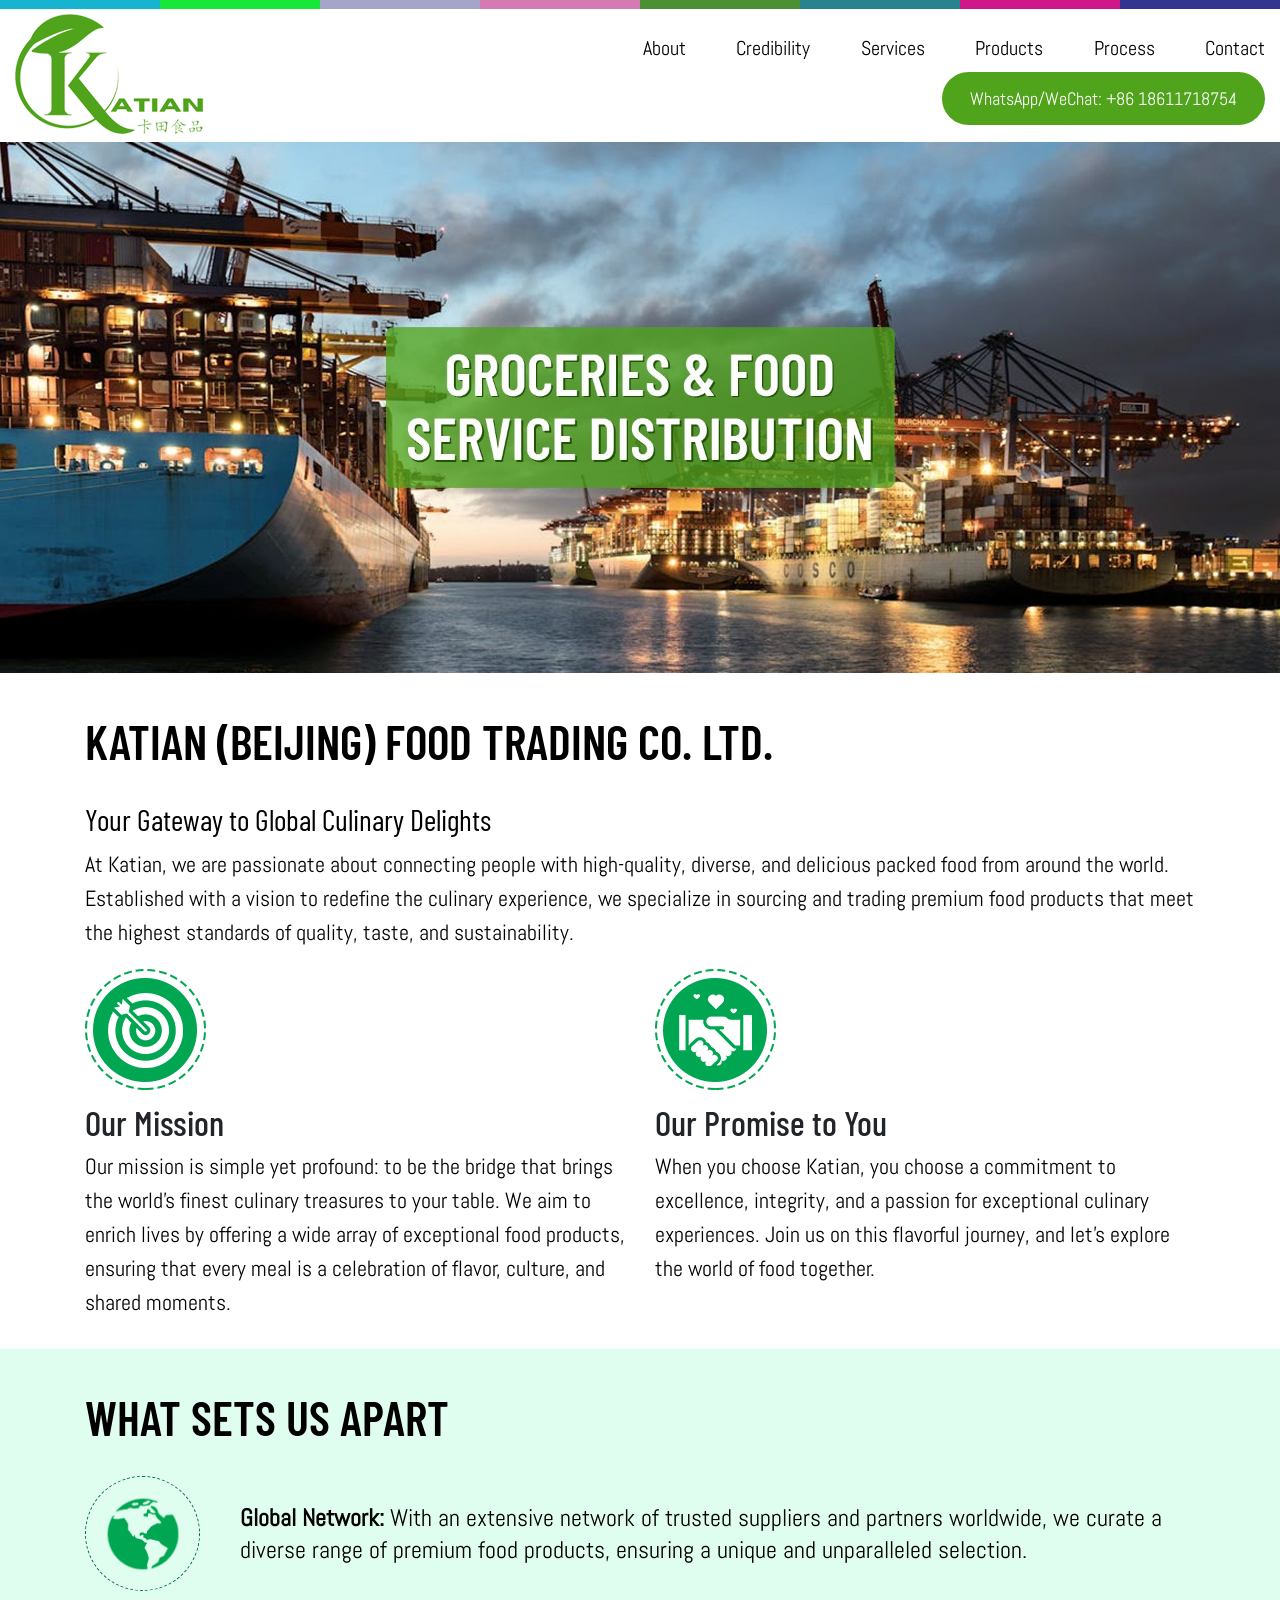
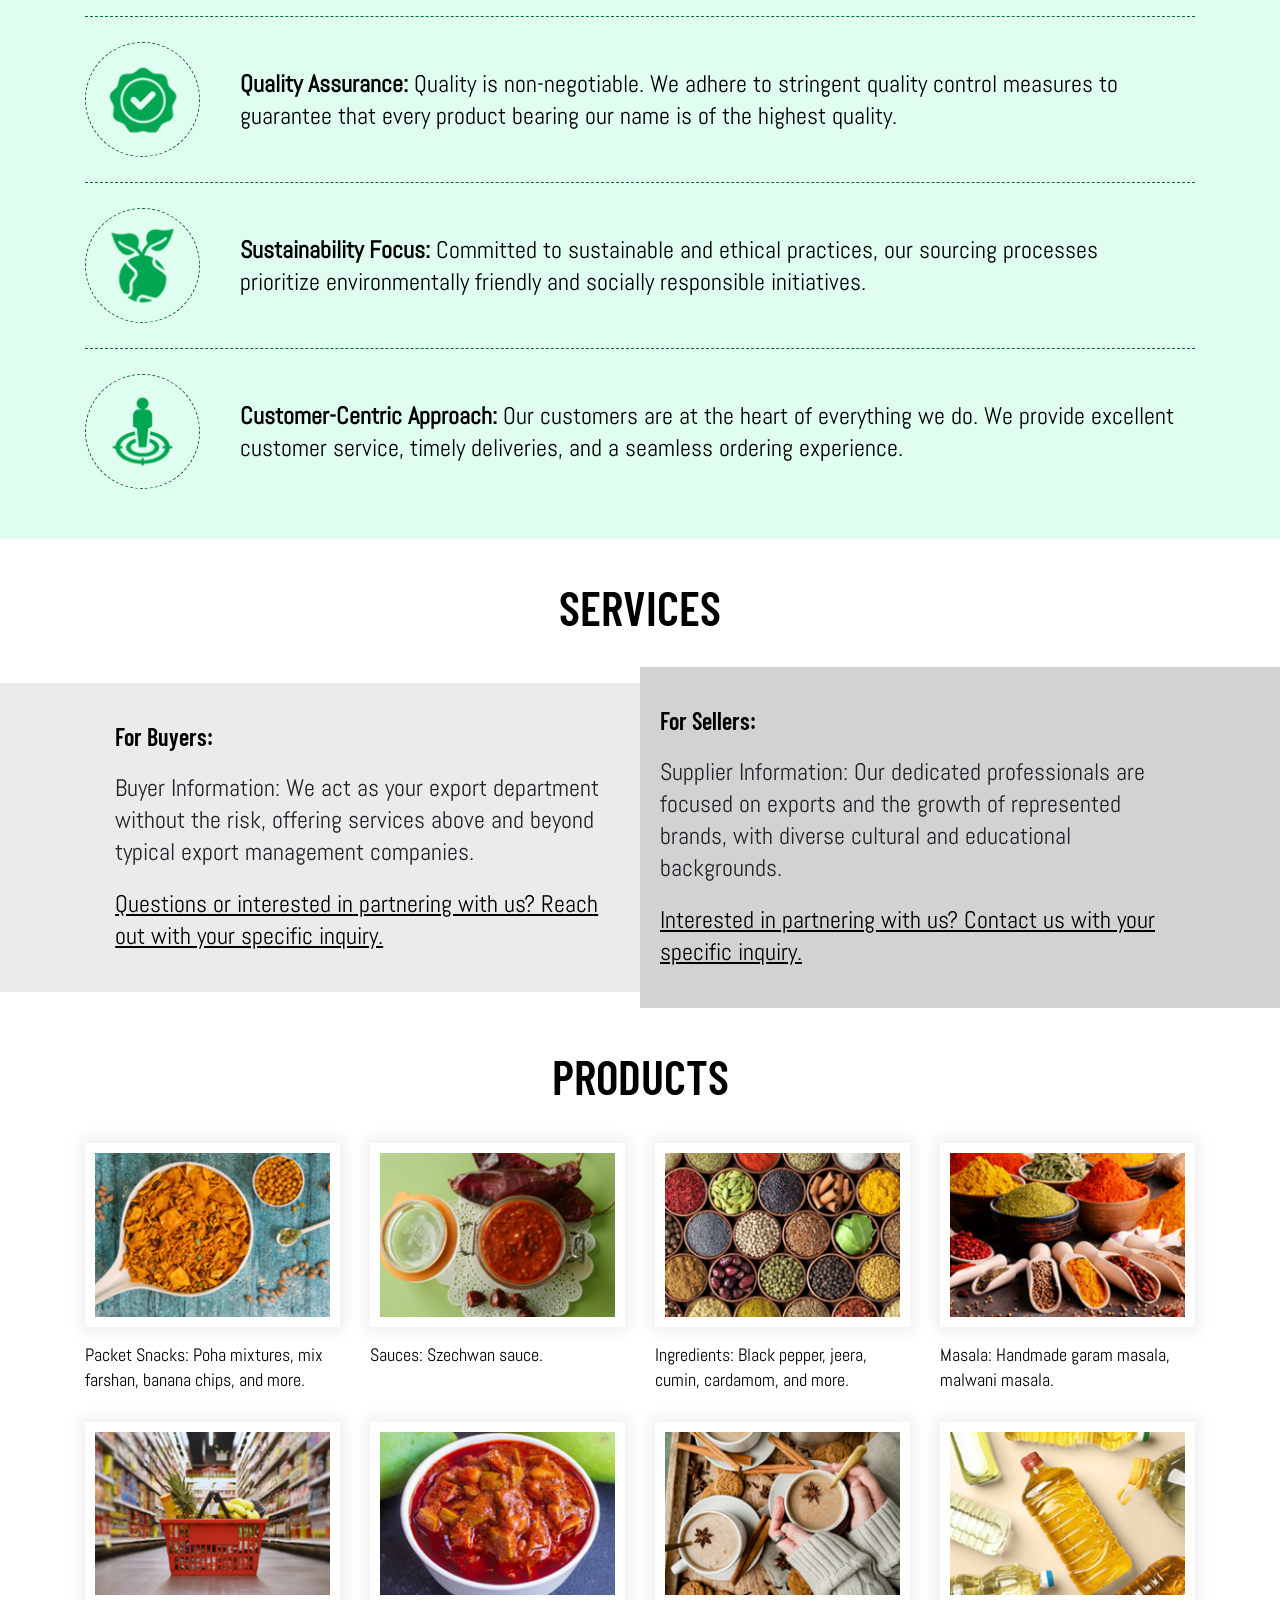
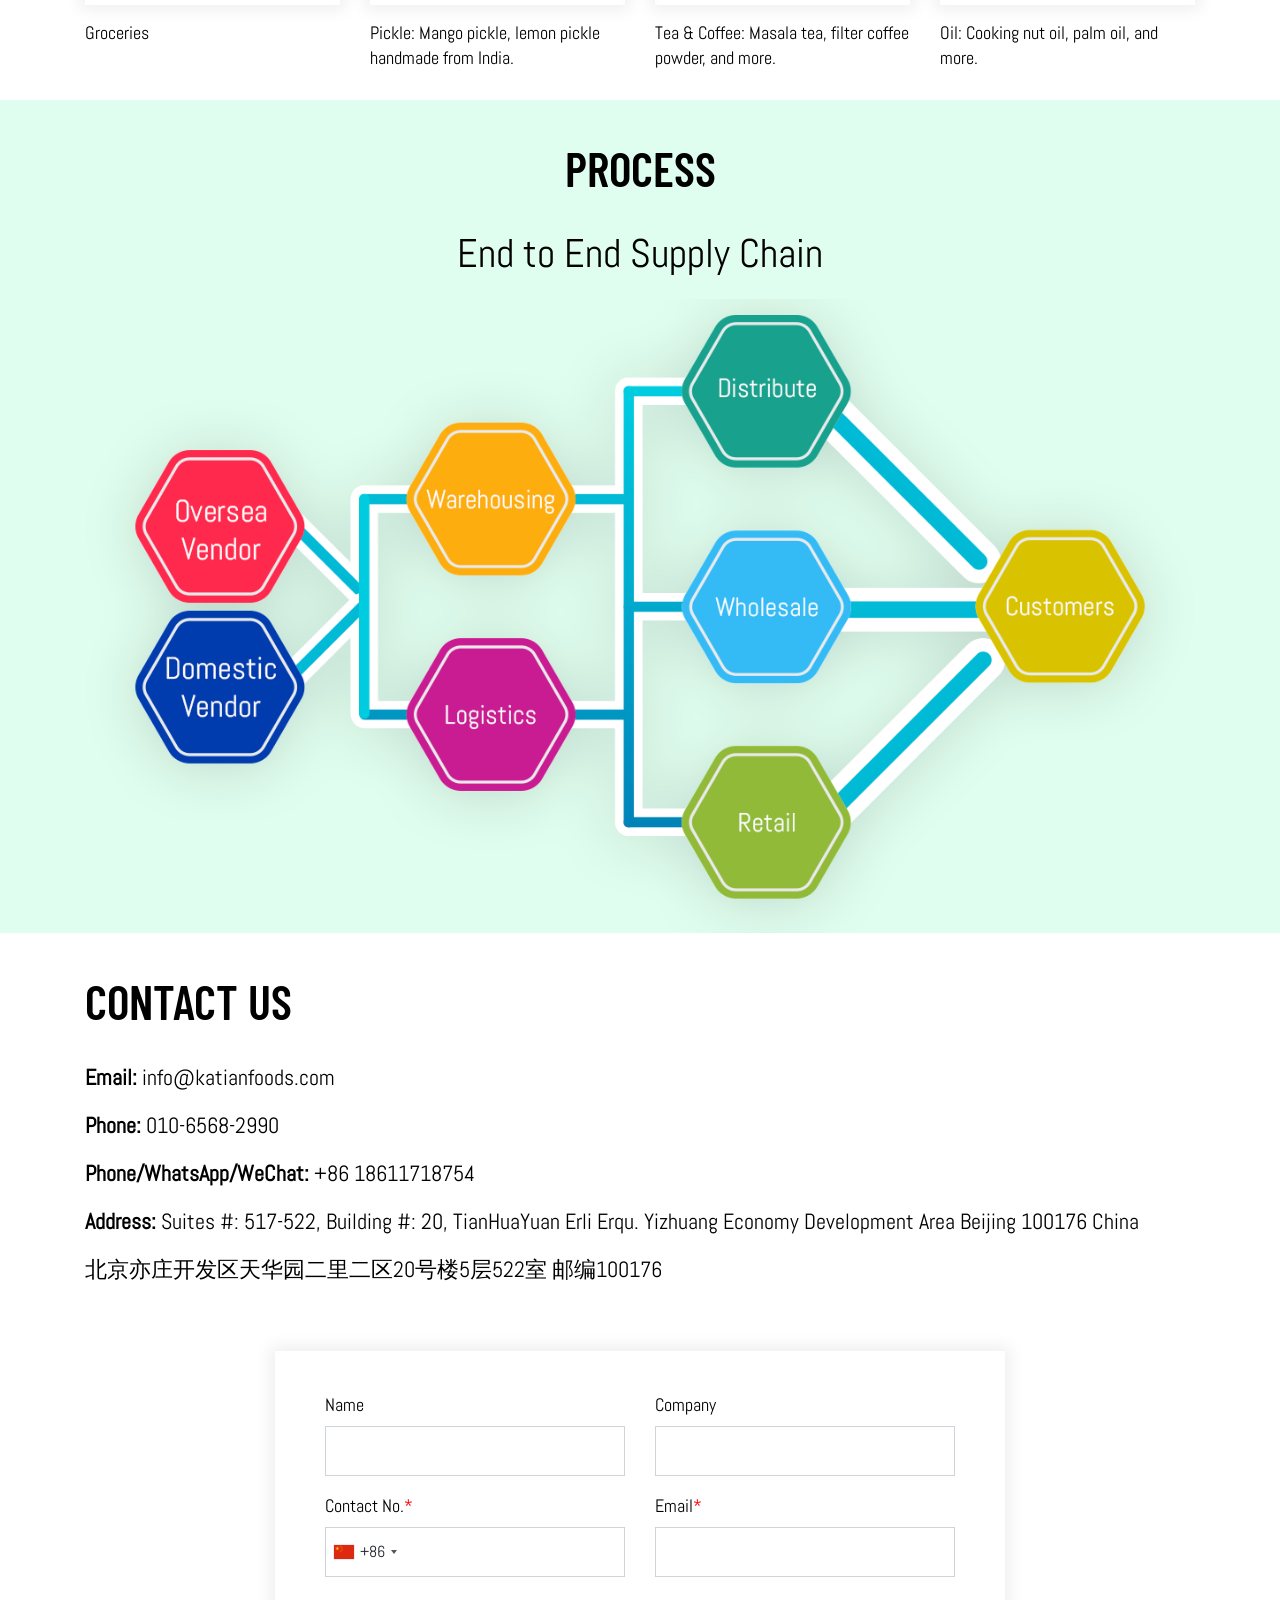
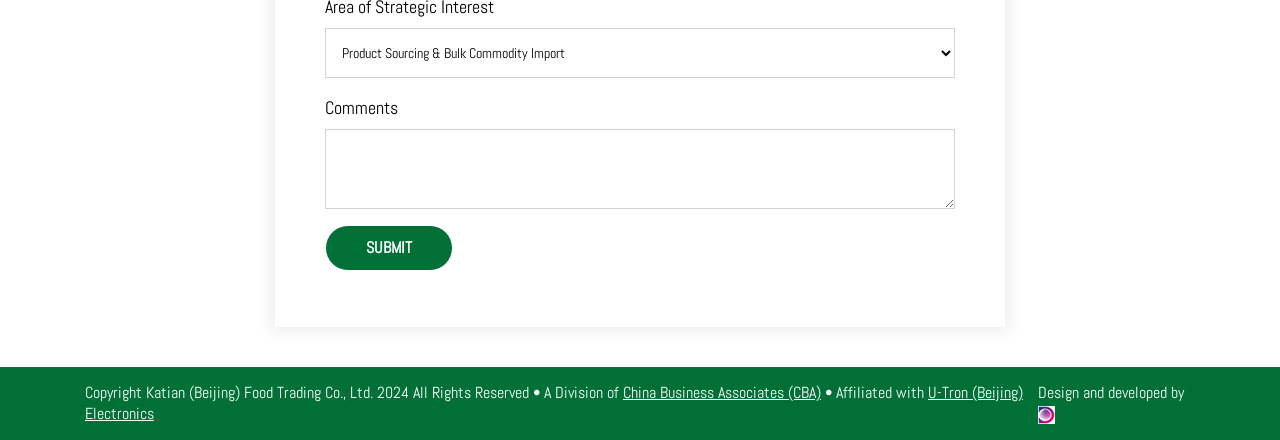
==== commit cabff4a6: "seo: add schema jsonld, og tags, sitemap, robots, h1, image lazyload" ====
--- a/index.html
+++ b/index.html
@@ -3,31 +3,38 @@
 <head>
 <meta charset="utf-8">
 <meta http-equiv="X-UA-Compatible" content="IE=edge">
-<meta content="width=device-width, initial-scale=1.0, maximum-scale=1.0, user-scalable=0" name="viewport" />
-<title>Katian (Beijing) Food Trading Co. Ltd.</title>
-<!--Boostrap Core Css Start-->
+<meta name="viewport" content="width=device-width, initial-scale=1.0">
+<title>Katian (Beijing) Food Trading | Global Food &amp; Commodity Trade</title>
+<meta name="description" content="Katian (Beijing) Food Trading Co. Ltd. specializes in global agricultural commodity import, frozen foods, meat, poultry, edible oils &amp; bilateral trade in China.">
+<meta name="keywords" content="Katian Food Trading, Beijing food trading, agricultural commodities China, bulk food import export, frozen meat poultry trading, edible oils sugar grains, China Business Associates, CBA, food trading company acquisition">
+<meta name="theme-color" content="#007037">
+<link rel="canonical" href="https://katianfoods.com/">
+
+<!-- Bootstrap Core CSS -->
 <link href="css/bootstrap.min.css" rel="stylesheet" type="text/css">
-<link href="css/font-awesome.min.css" rel="stylesheet" type="text/css" />
-<!--Boostrap Core Css end-->
-<!--Google Font Css Start-->
+<link href="css/font-awesome.min.css" rel="stylesheet" type="text/css">
+
+<!-- Google Fonts -->
 <link rel="preconnect" href="https://fonts.googleapis.com">
 <link rel="preconnect" href="https://fonts.gstatic.com" crossorigin>
-<link href="https://fonts.googleapis.com/css2?family=Abel&family=Barlow+Condensed:ital,wght@0,100;0,200;0,300;0,400;0,500;0,600;0,700;0,800;0,900;1,100;1,200;1,300;1,400;1,500;1,600;1,700;1,800;1,900&display=swap" rel="stylesheet">
-<!--Google Font Css end-->
-<!--External Core Css start-->
-<link href="css/default.css" rel="stylesheet" type="text/css" />
-<link href="css/style.css" rel="stylesheet" type="text/css" />
-<link href="css/menu.css" rel="stylesheet" type="text/css" />
-<link href="css/responsive.css" rel="stylesheet" type="text/css" />
-<link href="css/animate.min.css" rel="stylesheet" />
+<link href="https://fonts.googleapis.com/css2?family=Abel&amp;family=Barlow+Condensed:ital,wght@0,100;0,200;0,300;0,400;0,500;0,600;0,700;0,800;0,900;1,100;1,200;1,300;1,400;1,500;1,600;1,700;1,800;1,900&amp;display=swap" rel="stylesheet">
+
+<!-- Stylesheets -->
+<link href="css/default.css" rel="stylesheet" type="text/css">
+<link href="css/style.css" rel="stylesheet" type="text/css">
+<link href="css/menu.css" rel="stylesheet" type="text/css">
+<link href="css/responsive.css" rel="stylesheet" type="text/css">
+<link href="css/animate.min.css" rel="stylesheet">
 <link rel="stylesheet" href="css/owl.carousel.min.css">
 <link rel="stylesheet" href="css/owl.theme.default.min.css">
 <link rel="stylesheet" type="text/css" media="all" href="css/lightbox.min.css">
 <link rel="stylesheet" type="text/css" media="all" href="css/ionicon.min.css">
 <link rel="stylesheet" type="text/css" media="all" href="css/responsive-tabs.css">
-<link rel="stylesheet" type="text/css" media="all" href="css/intlTelInput.css"/>
-<link rel="stylesheet" type="text/css" media="all" href="css/bootstrap-select.min.css"/>
-
+<link rel="stylesheet" type="text/css" media="all" href="css/intlTelInput.css">
+<link rel="stylesheet" type="text/css" media="all" href="css/bootstrap-select.min.css">
+
+<!-- Icons & Manifest -->
+<link rel="icon" type="image/x-icon" href="favicon.ico">
 <link rel="apple-touch-icon" sizes="57x57" href="images/favicon/apple-icon-57x57.png">
 <link rel="apple-touch-icon" sizes="60x60" href="images/favicon/apple-icon-60x60.png">
 <link rel="apple-touch-icon" sizes="72x72" href="images/favicon/apple-icon-72x72.png">
@@ -37,28 +44,123 @@
 <link rel="apple-touch-icon" sizes="144x144" href="images/favicon/apple-icon-144x144.png">
 <link rel="apple-touch-icon" sizes="152x152" href="images/favicon/apple-icon-152x152.png">
 <link rel="apple-touch-icon" sizes="180x180" href="images/favicon/apple-icon-180x180.png">
-<link rel="icon" type="image/png" sizes="192x192"  href="images/favicon/android-icon-192x192.png">
+<link rel="icon" type="image/png" sizes="192x192" href="images/favicon/android-icon-192x192.png">
 <link rel="icon" type="image/png" sizes="32x32" href="images/favicon/favicon-32x32.png">
 <link rel="icon" type="image/png" sizes="96x96" href="images/favicon/favicon-96x96.png">
 <link rel="icon" type="image/png" sizes="16x16" href="images/favicon/favicon-16x16.png">
 <link rel="manifest" href="images/favicon/manifest.json">
 <meta name="msapplication-TileColor" content="#ffffff">
 <meta name="msapplication-TileImage" content="images/favicon/ms-icon-144x144.png">
-<meta name="theme-color" content="#ffffff">
-
-<!-- HTML5 shim and Respond.js for IE8 support of HTML5 elements and media queries -->
-<!-- WARNING: Respond.js doesn't work if you view the page via file:// -->
-<!--[if lt IE 9]>
-                      <script src="https://oss.maxcdn.com/html5shiv/3.7.3/html5shiv.min.js"></script>
-                      <script src="https://oss.maxcdn.com/respond/1.4.2/respond.min.js"></script>
-                      <![endif]-->
-
+
+<!-- Open Graph / Social Sharing -->
+<meta property="og:type" content="business.business">
+<meta property="og:site_name" content="Katian (Beijing) Food Trading Co. Ltd.">
+<meta property="og:title" content="Katian (Beijing) Food Trading | Global Food &amp; Commodity Trade">
+<meta property="og:description" content="Global agricultural commodity import, frozen meats, poultry, edible oils, dairy, and international food trading headquartered in Beijing, China.">
+<meta property="og:url" content="https://katianfoods.com/">
+<meta property="og:image" content="https://katianfoods.com/images/logo.png">
+<meta property="og:image:width" content="189">
+<meta property="og:image:height" content="121">
+<meta property="og:image:alt" content="Katian Food Trading Official Logo">
+<meta property="og:locale" content="en_US">
+
+<!-- Twitter Cards -->
+<meta name="twitter:card" content="summary">
+<meta name="twitter:title" content="Katian (Beijing) Food Trading | Global Food &amp; Commodity Trade">
+<meta name="twitter:description" content="Global agricultural commodity import, frozen meats, poultry, edible oils, and food trading in Beijing, China.">
+<meta name="twitter:image" content="https://katianfoods.com/images/logo.png">
+
+<!-- Schema.org JSON-LD Structured Data -->
+<script type="application/ld+json">
+{
+  "@context": "https://schema.org",
+  "@graph": [
+    {
+      "@type": ["Corporation", "WholesaleStore"],
+      "@id": "https://katianfoods.com/#organization",
+      "name": "Katian (Beijing) Food Trading Co. Ltd.",
+      "alternateName": ["Katian Foods", "卡天（北京）食品贸易有限公司", "Katian Trading"],
+      "url": "https://katianfoods.com/",
+      "logo": "https://katianfoods.com/images/logo.png",
+      "description": "Katian (Beijing) Food Trading Co. Ltd. is an international food and agricultural commodity trading house in Beijing, China, specializing in bulk imports and distribution of frozen meats, poultry, seafood, edible oils, dairy, and agricultural grains.",
+      "parentOrganization": {
+        "@type": "Corporation",
+        "@id": "https://america-china.com/#organization",
+        "name": "China Business Associates, Inc.",
+        "url": "https://america-china.com/"
+      },
+      "address": {
+        "@type": "PostalAddress",
+        "streetAddress": "Suites 517-522, Building 20, TianHuaYuan Erli Erqu, Yizhuang Economic Development Area (BDA)",
+        "addressLocality": "Beijing",
+        "postalCode": "100176",
+        "addressCountry": "CN"
+      },
+      "contactPoint": [
+        {
+          "@type": "ContactPoint",
+          "telephone": "+86-18611718754",
+          "contactType": "customer support",
+          "email": "info@katianfoods.com"
+        }
+      ],
+      "hasOfferCatalog": {
+        "@type": "OfferCatalog",
+        "name": "Global Food & Agricultural Commodities",
+        "itemListElement": [
+          {
+            "@type": "Offer",
+            "itemOffered": {
+              "@type": "Product",
+              "name": "Frozen Poultry & Meat",
+              "description": "Wholesale imports of frozen chicken, pork, and beef cuts compliant with international health certifications."
+            }
+          },
+          {
+            "@type": "Offer",
+            "itemOffered": {
+              "@type": "Product",
+              "name": "Edible Oils & Fats",
+              "description": "Bulk edible oils including cooking nut oil, palm oil, and vegetable oils for industrial and retail distribution."
+            }
+          },
+          {
+            "@type": "Offer",
+            "itemOffered": {
+              "@type": "Product",
+              "name": "Spices & Handcrafted Masalas",
+              "description": "Pure spices including black pepper, cumin, cardamom, and artisanal spice blends."
+            }
+          },
+          {
+            "@type": "Offer",
+            "itemOffered": {
+              "@type": "Product",
+              "name": "Specialty Sauces & Pickles",
+              "description": "Gourmet Szechwan sauces and handmade Indian mango and lemon pickle preserves."
+            }
+          }
+        ]
+      }
+    },
+    {
+      "@type": "WebSite",
+      "@id": "https://katianfoods.com/#website",
+      "url": "https://katianfoods.com/",
+      "name": "Katian (Beijing) Food Trading Co. Ltd.",
+      "publisher": {
+        "@id": "https://katianfoods.com/#organization"
+      }
+    }
+  ]
+}
+</script>
 </head>
 <body>
 <header class="header">
   <div class="container-fluid">
     <div class="wrapper">
-      <div class="header-item-left"> <a href="#" class="brand"> <img src="images/logo.png" alt="" /> </a></div>
+      <div class="header-item-left"> <a href="#" class="brand"> <img src="images/logo.png" width="189" height="121" alt="Katian (Beijing) Food Trading Co. Ltd. Logo" decoding="async"> </a></div>
       <!-- Section: Navbar Menu -->
       <div class="header-item-center">
         
@@ -86,27 +188,27 @@
     </div>
   </div>
 </header>  
-<section class="desktop-banner"><img src="images/banner1.jpg"></section>  
+<section class="desktop-banner"><img src="images/banner1.jpg" width="1920" height="797" alt="Global Agricultural Food Commodity Trading and Distribution" decoding="async"></section>  
 <section class="abt" id="about">
   <div class="container">
     <div class="row">
       <div class="col-lg-12 col-md-12 col-sm-12 col-xl-12">
         <div class="title-left-black">
-          <h2>Katian (Beijing) Food Trading Co. Ltd.</h2>
+          <h1>Katian (Beijing) Food Trading Co. Ltd.</h1>
         </div>
         <h3>Your Gateway to Global Culinary Delights</h3>
         <p>At Katian, we are passionate about connecting people with high-quality, diverse, and delicious packed food from around the world. Established with a vision to redefine the culinary experience, we specialize in sourcing and trading premium food products that meet the highest standards of quality, taste, and sustainability.</p>
       </div>
       <div class="col-lg-6 col-md-12 col-sm-12 col-xl-6">
         <div class="box-content">
-          <img src="images/abt-icon-1.png">
+          <img src="images/abt-icon-1.png" width="121" height="121" alt="Global Food Sourcing Excellence Icon" loading="lazy" decoding="async">
           <h4>Our Mission</h4>
           <p>Our mission is simple yet profound: to be the bridge that brings the world's finest culinary treasures to your table. We aim to enrich lives by offering a wide array of exceptional food products, ensuring that every meal is a celebration of flavor, culture, and shared moments.</p>
         </div>
       </div>
       <div class="col-lg-6 col-md-12 col-sm-12 col-xl-6">
         <div class="box-content">
-          <img src="images/abt-icon-2.png">
+          <img src="images/abt-icon-2.png" width="121" height="121" alt="Quality and Safety Compliance Icon" loading="lazy" decoding="async">
           <h4>Our Promise to You</h4>
           <p>When you choose Katian, you choose a commitment to excellence, integrity, and a passion for exceptional culinary experiences. Join us on this flavorful journey, and let's explore the world of food together.</p>
         </div>
@@ -124,25 +226,25 @@
         <ul>
           <li>
             <div class="content">
-              <div class="img-section"><img src="images/icon-1.png"></div>
+              <div class="img-section"><img src="images/icon-1.png" width="115" height="115" alt="Global Supplier Network Icon" loading="lazy" decoding="async"></div>
               <div class="para"><strong>Global Network:</strong> With an extensive network of trusted suppliers and partners worldwide, we curate a diverse range of premium food products, ensuring a unique and unparalleled selection.</div>
             </div>
           </li>
           <li>
             <div class="content">
-              <div class="img-section"><img src="images/icon-2.png"></div>
+              <div class="img-section"><img src="images/icon-2.png" width="115" height="115" alt="Quality Assurance and Testing Icon" loading="lazy" decoding="async"></div>
               <div class="para"><strong>Quality Assurance:</strong> Quality is non-negotiable. We adhere to stringent quality control measures to guarantee that every product bearing our name is of the highest quality.</div>
             </div>
           </li>
           <li>
             <div class="content">
-              <div class="img-section"><img src="images/icon-3.png"></div>
+              <div class="img-section"><img src="images/icon-3.png" width="115" height="115" alt="Sustainable Ethical Sourcing Icon" loading="lazy" decoding="async"></div>
               <div class="para"><strong>Sustainability Focus:</strong> Committed to sustainable and ethical practices, our sourcing processes prioritize environmentally friendly and socially responsible initiatives.</div>
             </div>
           </li>
           <li>
             <div class="content">
-              <div class="img-section"><img src="images/icon-4.png"></div>
+              <div class="img-section"><img src="images/icon-4.png" width="115" height="115" alt="Customer Centric Supply Chain Icon" loading="lazy" decoding="async"></div>
               <div class="para"><strong>Customer-Centric Approach:</strong> Our customers are at the heart of everything we do. We provide excellent customer service, timely deliveries, and a seamless ordering experience.</div>
             </div>
           </li>
@@ -178,7 +280,7 @@
       <div class="col-lg-3 col-md-12 col-sm-12 col-xl-3">
         <div class="product-content">
           <div class="img-section">
-            <img src="images/product-1.jpg">
+            <img src="images/product-1.jpg" width="486" height="338" alt="Packet Snacks: Poha mixtures, mix farshan, banana chips" loading="lazy" decoding="async">
           </div>
           <p>Packet Snacks: Poha mixtures, mix farshan, banana chips, and more.</p>
         </div>
@@ -186,7 +288,7 @@
       <div class="col-lg-3 col-md-12 col-sm-12 col-xl-3">
         <div class="product-content">
           <div class="img-section">
-            <img src="images/product-2.jpg">
+            <img src="images/product-2.jpg" width="486" height="338" alt="Specialty Sauces: Szechwan sauce and culinary condiments" loading="lazy" decoding="async">
           </div>
           <p>Sauces: Szechwan sauce.</p>
         </div>
@@ -194,7 +296,7 @@
       <div class="col-lg-3 col-md-12 col-sm-12 col-xl-3">
         <div class="product-content">
           <div class="img-section">
-            <img src="images/product-3.jpg">
+            <img src="images/product-3.jpg" width="486" height="338" alt="Wholesale Spices: Black pepper, cumin, cardamom, and herbs" loading="lazy" decoding="async">
           </div>
           <p>Ingredients: Black pepper, jeera, cumin, cardamom, and more.</p>
         </div>
@@ -202,7 +304,7 @@
       <div class="col-lg-3 col-md-12 col-sm-12 col-xl-3">
         <div class="product-content">
           <div class="img-section">
-            <img src="images/product-4.jpg">
+            <img src="images/product-4.jpg" width="486" height="338" alt="Handmade Indian Masalas and Gourmet Seasoning Blends" loading="lazy" decoding="async">
           </div>
           <p>Masala: Handmade garam masala, malwani masala.</p>
         </div>
@@ -210,7 +312,7 @@
       <div class="col-lg-3 col-md-12 col-sm-12 col-xl-3">
         <div class="product-content">
           <div class="img-section">
-            <img src="images/product-5.jpg">
+            <img src="images/product-5.jpg" width="486" height="338" alt="Pantry Groceries, Agricultural Grains, Lentils and Pulses" loading="lazy" decoding="async">
           </div>
           <p>Groceries</p>
         </div>
@@ -218,7 +320,7 @@
       <div class="col-lg-3 col-md-12 col-sm-12 col-xl-3">
         <div class="product-content">
           <div class="img-section">
-            <img src="images/product-6.jpg">
+            <img src="images/product-6.jpg" width="486" height="338" alt="Traditional Handmade Pickles: Mango and lemon preserves" loading="lazy" decoding="async">
           </div>
           <p>Pickle: Mango pickle, lemon pickle handmade from India.</p>
         </div>
@@ -226,7 +328,7 @@
       <div class="col-lg-3 col-md-12 col-sm-12 col-xl-3">
         <div class="product-content">
           <div class="img-section">
-            <img src="images/product-7.jpg">
+            <img src="images/product-7.jpg" width="486" height="338" alt="Premium Masala Tea Blends and Filter Coffee Powder" loading="lazy" decoding="async">
           </div>
           <p>Tea & Coffee: Masala tea, filter coffee powder, and more.</p>
         </div>
@@ -234,7 +336,7 @@
       <div class="col-lg-3 col-md-12 col-sm-12 col-xl-3">
         <div class="product-content">
           <div class="img-section">
-            <img src="images/product-8.jpg">
+            <img src="images/product-8.jpg" width="486" height="338" alt="Wholesale Edible Oils: Cooking nut oil, palm oil, and vegetable oils" loading="lazy" decoding="async">
           </div>
           <p>Oil: Cooking nut oil, palm oil, and more.</p>
         </div>
@@ -250,7 +352,7 @@
           <h2>Process</h2>
         </div>
         <p>End to End Supply Chain</p>
-        <img src="images/process.png">
+        <img src="images/process.png" width="1256" height="718" alt="End-to-End International Food Trading and Customs Clearance Process Diagram" loading="lazy" decoding="async">
       </div>
     </div>
   </div>
@@ -293,6 +395,16 @@
                 <input type="email" class="form-control" id="inputEmail" name="inputEmail" required="">
               </div>
               
+                      <div class="form-group col-md-12">
+                <label for="inquiryType">Area of Strategic Interest</label>
+                <select class="form-control" id="inquiryType" name="inquiryType">
+                  <option value="Bulk Commodity Sourcing">Product Sourcing &amp; Bulk Commodity Import</option>
+                  <option value="Supplier &amp; Export Representation">Supplier &amp; Export Representation</option>
+                  <option value="Wholesale &amp; Distribution">Distribution &amp; Wholesale Partnership</option>
+                  <option value="Corporate Acquisition / M&amp;A">Corporate Acquisition / M&amp;A / Strategic Investment</option>
+                  <option value="General Commercial Inquiry">General Commercial Inquiry</option>
+                </select>
+            </div>
           <div class="form-group col-md-12">
           <label for="comment">Comments</label>
           <textarea class="form-control" id="comment" rows="8" name="comment" maxlength="500" data-gramm="false" wt-ignore-input="true"></textarea>
@@ -323,8 +435,8 @@
     <div class="row">
       <div class="col-lg-12 col-md-12 col-sm-12 col-xl-12">
         <div class="copy-right">
-          <p>Copyright Katian (Beijing) Food Trading Co., Ltd. 2024 All Rights Reserved</p>
-          <p>Design and developed by <a href="https://www.dfoxmedia.com/" target="_blank"><img src="images/dfox.png"></a></p>
+          <p>Copyright Katian (Beijing) Food Trading Co., Ltd. 2024 All Rights Reserved &bull; A Division of <a href="https://america-china.com" target="_blank" rel="noopener noreferrer" style="color:#ffffff; text-decoration:underline;">China Business Associates (CBA)</a> &bull; Affiliated with <a href="https://u-tron.com" target="_blank" rel="noopener noreferrer" style="color:#ffffff; text-decoration:underline;">U-Tron (Beijing) Electronics</a></p>
+          <p>Design and developed by <a href="https://www.dfoxmedia.com/" target="_blank"><img src="images/dfox.png" width="17" height="18" alt="Dfox Media" loading="lazy" decoding="async"></a></p>
         </div>
       </div>
     </div>
@@ -390,13 +502,15 @@
     var dialCode = dialCodeEl ? dialCodeEl.textContent.trim() : (inputElement_countryCode ? inputElement_countryCode.value : '+86');
     var phone = (document.getElementById('phone') ? document.getElementById('phone').value : '').trim();
     var email = (document.getElementById('inputEmail') ? document.getElementById('inputEmail').value : '').trim();
+    var inquiryType = (document.getElementById('inquiryType') ? document.getElementById('inquiryType').value : 'General Inquiry');
     var comment = (document.getElementById('comment') ? document.getElementById('comment').value : '').trim();
 
     var subject = 'katianfoods - Enquiry' + (name ? ': ' + name : '') + (company ? ' (' + company + ')' : '');
     var body = 'Customer Name: ' + name + '\r\n' +
                'Company: ' + company + '\r\n' +
                'Contact Number: ' + dialCode + ' ' + phone + '\r\n' +
-               'Email: ' + email + '\r\n\r\n' +
+               'Email: ' + email + '\r\n' +
+               'Inquiry Type: ' + inquiryType + '\r\n\r\n' +
                'Comments:\r\n' + comment;
 
     var mailtoUrl = 'mailto:info@katianfoods.com?subject=' + encodeURIComponent(subject) + '&body=' + encodeURIComponent(body);
--- a/css/style.css
+++ b/css/style.css
@@ -1,71 +1,71 @@
-@charset "utf-8";
-/* CSS Document */
-/* :: All Transition */
-* {
-    -webkit-transition: all 0.3s ease;
-    -o-transition: all 0.3s ease;
-    transition: all 0.3s ease;
-    outline: none;
-}
-
-.title-left-black{width: 100%; position: relative; margin-bottom: 30px; text-align: left;}
-.title-left-black h2{font-size: 48px; text-transform: uppercase; font-weight: 600; color: #000000;}
-
-.title-center-black{width: 100%; position: relative; margin-bottom: 30px; text-align: center;}
-.title-center-black h2{font-size: 48px; text-transform: uppercase; font-weight: 600; color: #000000;}
-
-.footer-section {background: #007037; width: 100%; float: left; position: relative; padding: 15px 0px 0px 0px}
-.footer-section .copy-right {display: flex; align-items: center; justify-content: space-between; position: relative;}
-.footer-section .copy-right p {font-size: 16px; color: #ffffff;}
-
-.contact{background: #ffffff; width: 100%; float: left; position: relative; padding: 40px 0px 0px 0px}
-.contact ul{margin: 0; padding: 0;}
-.contact ul li{list-style-type: none; display: block; font-size: 22px; margin-bottom: 15px; color: #000000;}
-.contact .consultation-form{background: #ffffff; margin: 50px 0px 40px 0px; box-shadow: 0px 0px 15px 5px #EFEFEF; padding: 40px;}
-.contact .consultation-form .form-control {border-radius: 0px; background-color: #FFFFFF; color: #000000; font-size: 14px; border: 1px solid #ced4da!important; /*margin-bottom: 15px;*/}
-.contact .consultation-form input, select {height: 50px!important; box-shadow: none; background-color: transparent;}
-.contact .consultation-form textarea {height: 80px!important; box-shadow: none; background-color: transparent;}
-.contact .consultation-form .input-group-addon:last-child {border-left: 0;}
-.contact .consultation-form label {font-size: 18px; color: #000000; font-weight: normal; margin-bottom: .5rem;}
-.contact .consultation-form p {font-size: 16px; color: #000000; font-weight: normal; margin-bottom: .2rem;}
-.contact .consultation-form p span {color: #000000; font-size: 15px;}
-.contact .consultation-form label span {color: #ff0000;}
-.contact .consultation-form .form-row>.col, .form-row>[class*=col-] {padding-right: 15px; padding-left: 15px;}
-.contact .consultation-form .btn-form-submit {background: #007037; color: #ffffff; padding: 10px 40px; border-radius: 30px; border: 1px solid #FFFFFF; font-size: 16px; font-weight: 600; text-transform: uppercase; display: inline-block;}
-.contact .consultation-form .btn-form-submit:hover {background: transparent; color: #007037; border: 1px solid #007037; transition: 0.8s linear;}
-
-.process{background: #e0feef; width: 100%; float: left; position: relative; padding: 40px 0px 0px 0px}
-.process p{font-size: 40px; text-align: center; margin-bottom: 20px; color: #000000;}
-
-.products{background: #ffffff; width: 100%; float: left; position: relative; padding: 40px 0px 0px 0px}
-.products .product-content{position: relative; margin-bottom: 30px;}
-.products .product-content .img-section{ background:#ffffff; margin-bottom:15px; box-shadow: 0px 0px 15px 5px #EFEFEF; padding: 10px;}
-.products .product-content p{font-size: 18px; color: #000000; line-height: 25px; margin-bottom: 0px;}
-
-.services{background: #ffffff; width: 100%; float: left; position: relative; padding: 40px 0px 0px 0px}
-.services .services-content{position: relative; display: flex; align-items: center;}
-.services .services-content .left-section{width: 50%; background: #ebebeb; padding: 40px 20px 20px 9%}
-.services .services-content .left-section h3{ font-size:24px; font-weight:600; margin-bottom:20px; color:#000000; }
-.services .services-content .left-section p{ font-size:24px; line-height:32px; margin-bottom:20px; }
-.services .services-content .left-section p a{color: #000000; text-decoration: underline;}
-.services .services-content .right-section{width: 50%; background: #d2d2d2; padding: 40px 9% 20px 20px}
-.services .services-content .right-section h3{ font-size:24px; font-weight:600; margin-bottom:20px; color:#000000; }
-.services .services-content .right-section p{ font-size:24px; line-height:32px; margin-bottom:20px; }
-.services .services-content .right-section p a{color: #000000; text-decoration: underline;}
-
-.what-sets-us-apart{background: #e0feef; width: 100%; float: left; position: relative; padding: 40px 0px 0px 0px}
-.what-sets-us-apart ul{margin: 0; padding: 0}
-.what-sets-us-apart ul li{list-style-type: none; display: block; border-bottom: 1px dashed #007037; padding-bottom: 25px; margin-bottom: 25px;}
-.what-sets-us-apart ul li .content{ position:relative; display:flex; align-items:center; column-gap:40px; }
-.what-sets-us-apart ul li .content .img-section{border: 1px dashed #007037; border-radius: 50%; text-align: center; width: 115px; height: 115px;}
-.what-sets-us-apart ul li .content .para{ font-size:24px; line-height:32px; color:#000000; width:85%; }
-.what-sets-us-apart ul li:last-child{border: none;}
-
-.abt{background: #ffffff; width: 100%; float: left; position: relative; padding: 40px 0px 0px 0px}
-.abt h3{ font-size:30px; font-weight:normal; color:#000000; margin-bottom:10px; }
-.abt p{ font-size:22px; line-height:34px; color:#000000; margin-bottom:20px; }
-.abt .box-content{position: relative; margin-bottom: 30px;}
-.abt .box-content img{margin-bottom: 15px;}
-.abt .box-content h4{ font-size:35px; line-height:34px; font-weight:500; margin-bottom:10px; }
-
+@charset "utf-8";
+/* CSS Document */
+/* :: All Transition */
+* {
+    -webkit-transition: all 0.3s ease;
+    -o-transition: all 0.3s ease;
+    transition: all 0.3s ease;
+    outline: none;
+}
+
+.title-left-black{width: 100%; position: relative; margin-bottom: 30px; text-align: left;}
+.title-left-black h1, .title-left-black h2{font-size: 48px; text-transform: uppercase; font-weight: 600; color: #000000; margin-top: 0; margin-bottom: 0.5rem;}
+
+.title-center-black{width: 100%; position: relative; margin-bottom: 30px; text-align: center;}
+.title-center-black h1, .title-center-black h2{font-size: 48px; text-transform: uppercase; font-weight: 600; color: #000000; margin-top: 0; margin-bottom: 0.5rem;}
+
+.footer-section {background: #007037; width: 100%; float: left; position: relative; padding: 15px 0px 0px 0px}
+.footer-section .copy-right {display: flex; align-items: center; justify-content: space-between; position: relative;}
+.footer-section .copy-right p {font-size: 16px; color: #ffffff;}
+
+.contact{background: #ffffff; width: 100%; float: left; position: relative; padding: 40px 0px 0px 0px}
+.contact ul{margin: 0; padding: 0;}
+.contact ul li{list-style-type: none; display: block; font-size: 22px; margin-bottom: 15px; color: #000000;}
+.contact .consultation-form{background: #ffffff; margin: 50px 0px 40px 0px; box-shadow: 0px 0px 15px 5px #EFEFEF; padding: 40px;}
+.contact .consultation-form .form-control {border-radius: 0px; background-color: #FFFFFF; color: #000000; font-size: 14px; border: 1px solid #ced4da!important; /*margin-bottom: 15px;*/}
+.contact .consultation-form input, select {height: 50px!important; box-shadow: none; background-color: transparent;}
+.contact .consultation-form textarea {height: 80px!important; box-shadow: none; background-color: transparent;}
+.contact .consultation-form .input-group-addon:last-child {border-left: 0;}
+.contact .consultation-form label {font-size: 18px; color: #000000; font-weight: normal; margin-bottom: .5rem;}
+.contact .consultation-form p {font-size: 16px; color: #000000; font-weight: normal; margin-bottom: .2rem;}
+.contact .consultation-form p span {color: #000000; font-size: 15px;}
+.contact .consultation-form label span {color: #ff0000;}
+.contact .consultation-form .form-row>.col, .form-row>[class*=col-] {padding-right: 15px; padding-left: 15px;}
+.contact .consultation-form .btn-form-submit {background: #007037; color: #ffffff; padding: 10px 40px; border-radius: 30px; border: 1px solid #FFFFFF; font-size: 16px; font-weight: 600; text-transform: uppercase; display: inline-block;}
+.contact .consultation-form .btn-form-submit:hover {background: transparent; color: #007037; border: 1px solid #007037; transition: 0.8s linear;}
+
+.process{background: #e0feef; width: 100%; float: left; position: relative; padding: 40px 0px 0px 0px}
+.process p{font-size: 40px; text-align: center; margin-bottom: 20px; color: #000000;}
+
+.products{background: #ffffff; width: 100%; float: left; position: relative; padding: 40px 0px 0px 0px}
+.products .product-content{position: relative; margin-bottom: 30px;}
+.products .product-content .img-section{ background:#ffffff; margin-bottom:15px; box-shadow: 0px 0px 15px 5px #EFEFEF; padding: 10px;}
+.products .product-content p{font-size: 18px; color: #000000; line-height: 25px; margin-bottom: 0px;}
+
+.services{background: #ffffff; width: 100%; float: left; position: relative; padding: 40px 0px 0px 0px}
+.services .services-content{position: relative; display: flex; align-items: center;}
+.services .services-content .left-section{width: 50%; background: #ebebeb; padding: 40px 20px 20px 9%}
+.services .services-content .left-section h3{ font-size:24px; font-weight:600; margin-bottom:20px; color:#000000; }
+.services .services-content .left-section p{ font-size:24px; line-height:32px; margin-bottom:20px; }
+.services .services-content .left-section p a{color: #000000; text-decoration: underline;}
+.services .services-content .right-section{width: 50%; background: #d2d2d2; padding: 40px 9% 20px 20px}
+.services .services-content .right-section h3{ font-size:24px; font-weight:600; margin-bottom:20px; color:#000000; }
+.services .services-content .right-section p{ font-size:24px; line-height:32px; margin-bottom:20px; }
+.services .services-content .right-section p a{color: #000000; text-decoration: underline;}
+
+.what-sets-us-apart{background: #e0feef; width: 100%; float: left; position: relative; padding: 40px 0px 0px 0px}
+.what-sets-us-apart ul{margin: 0; padding: 0}
+.what-sets-us-apart ul li{list-style-type: none; display: block; border-bottom: 1px dashed #007037; padding-bottom: 25px; margin-bottom: 25px;}
+.what-sets-us-apart ul li .content{ position:relative; display:flex; align-items:center; column-gap:40px; }
+.what-sets-us-apart ul li .content .img-section{border: 1px dashed #007037; border-radius: 50%; text-align: center; width: 115px; height: 115px;}
+.what-sets-us-apart ul li .content .para{ font-size:24px; line-height:32px; color:#000000; width:85%; }
+.what-sets-us-apart ul li:last-child{border: none;}
+
+.abt{background: #ffffff; width: 100%; float: left; position: relative; padding: 40px 0px 0px 0px}
+.abt h3{ font-size:30px; font-weight:normal; color:#000000; margin-bottom:10px; }
+.abt p{ font-size:22px; line-height:34px; color:#000000; margin-bottom:20px; }
+.abt .box-content{position: relative; margin-bottom: 30px;}
+.abt .box-content img{margin-bottom: 15px;}
+.abt .box-content h4{ font-size:35px; line-height:34px; font-weight:500; margin-bottom:10px; }
+
 .desktop-banner{background: #ffffff; width: 100%; float: left; position: relative; padding: 0px 0px 0px 0px}
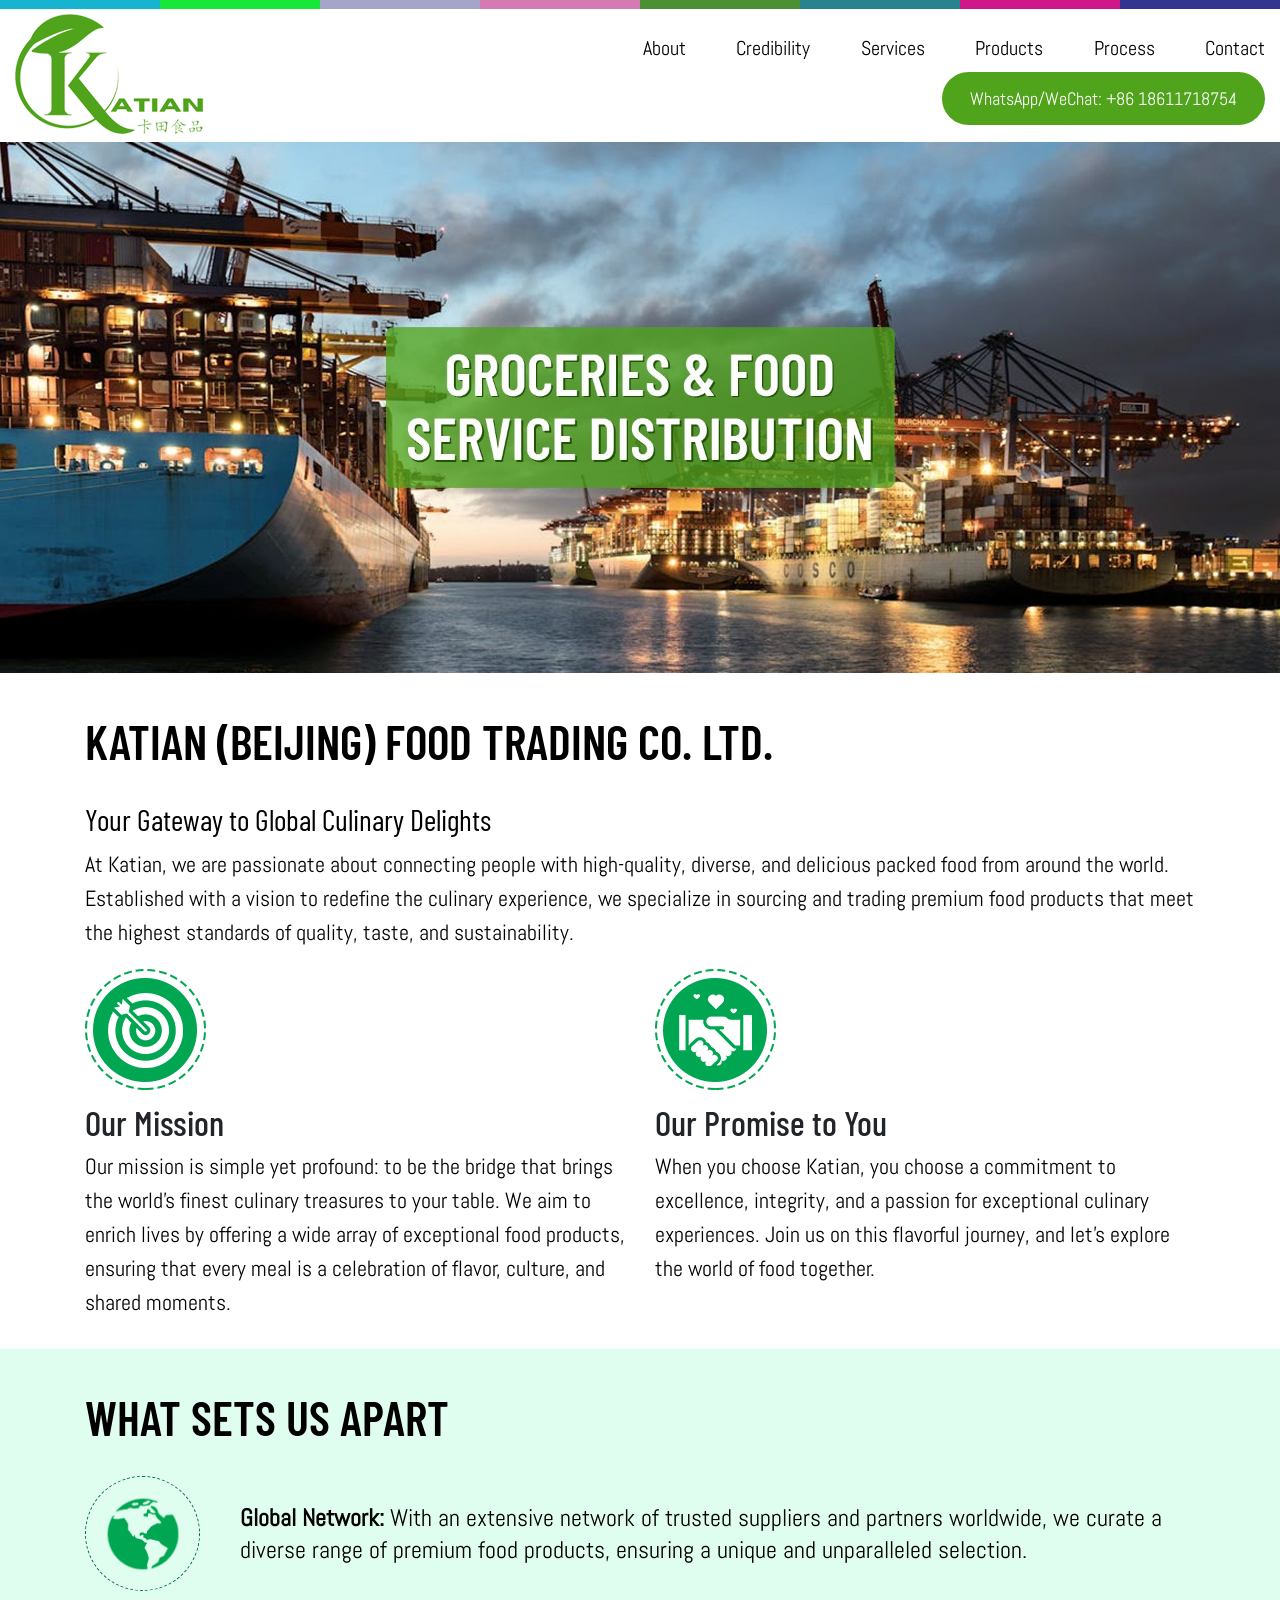
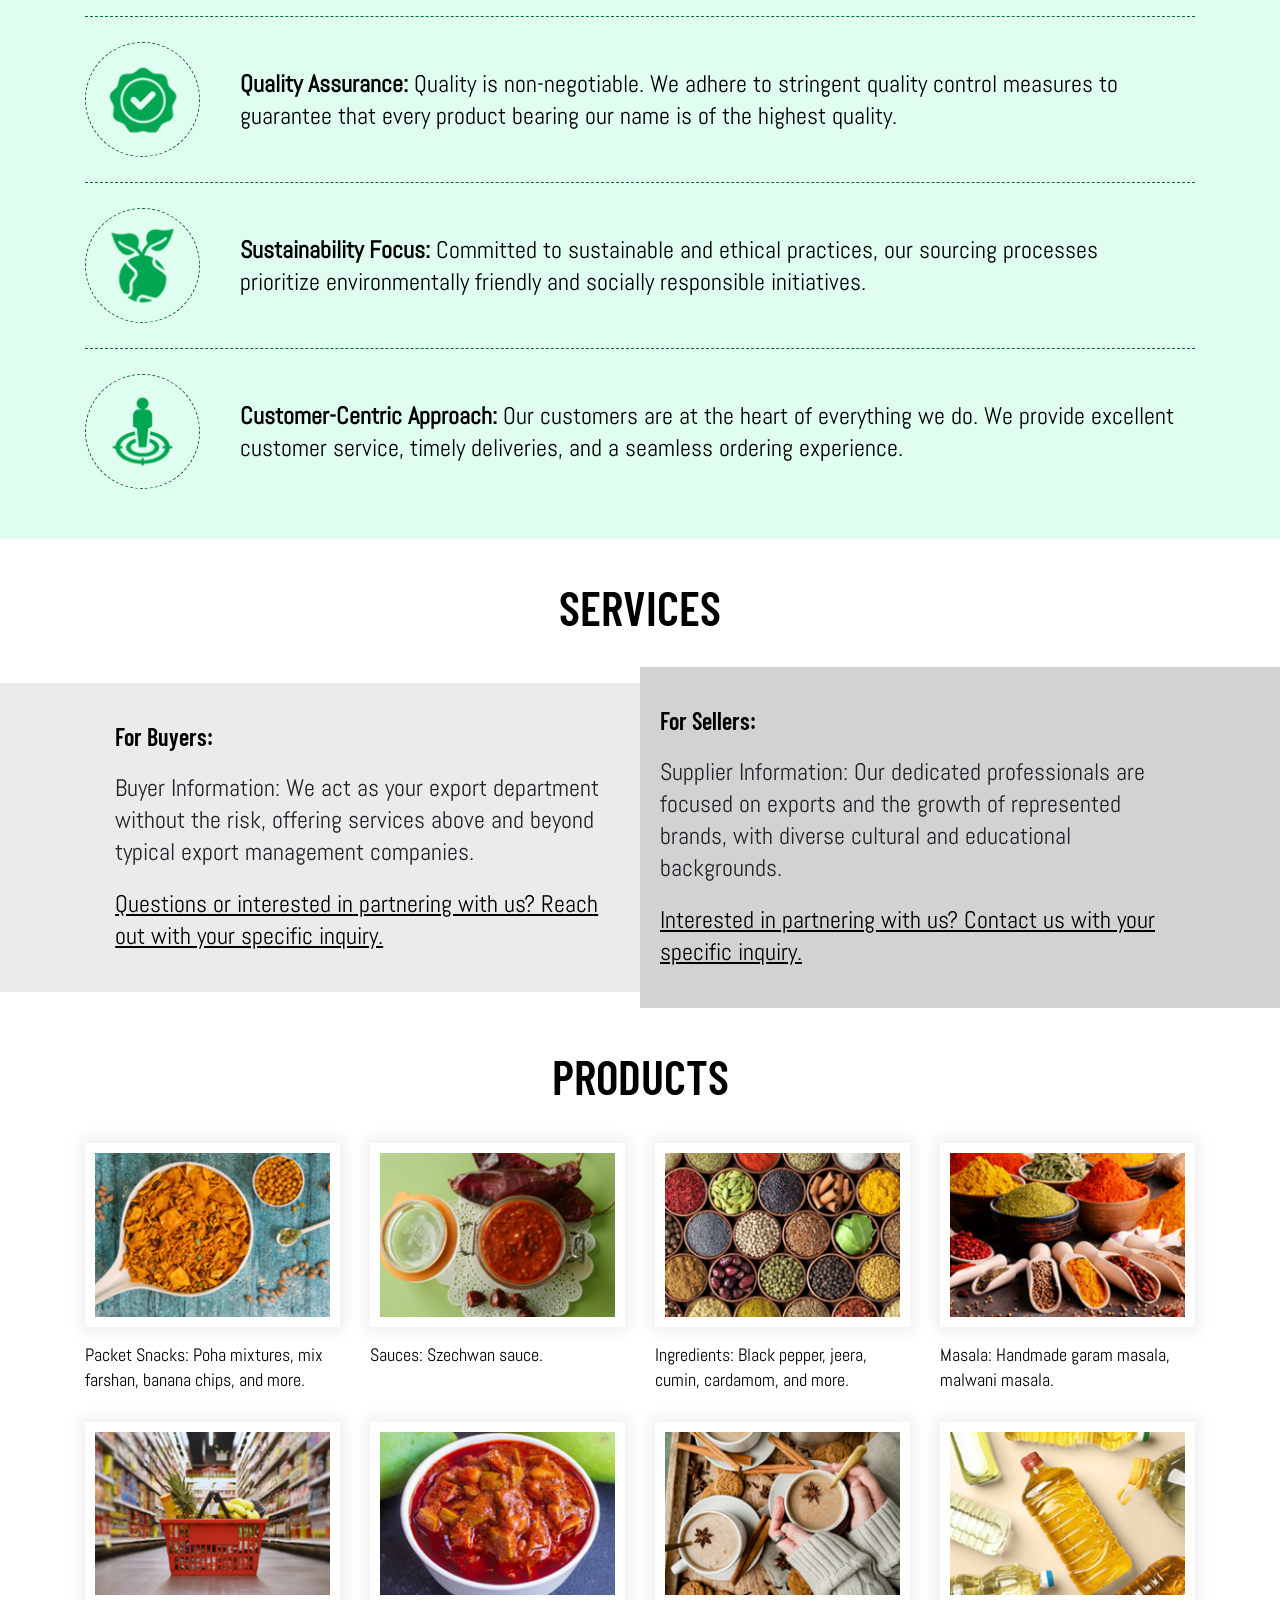
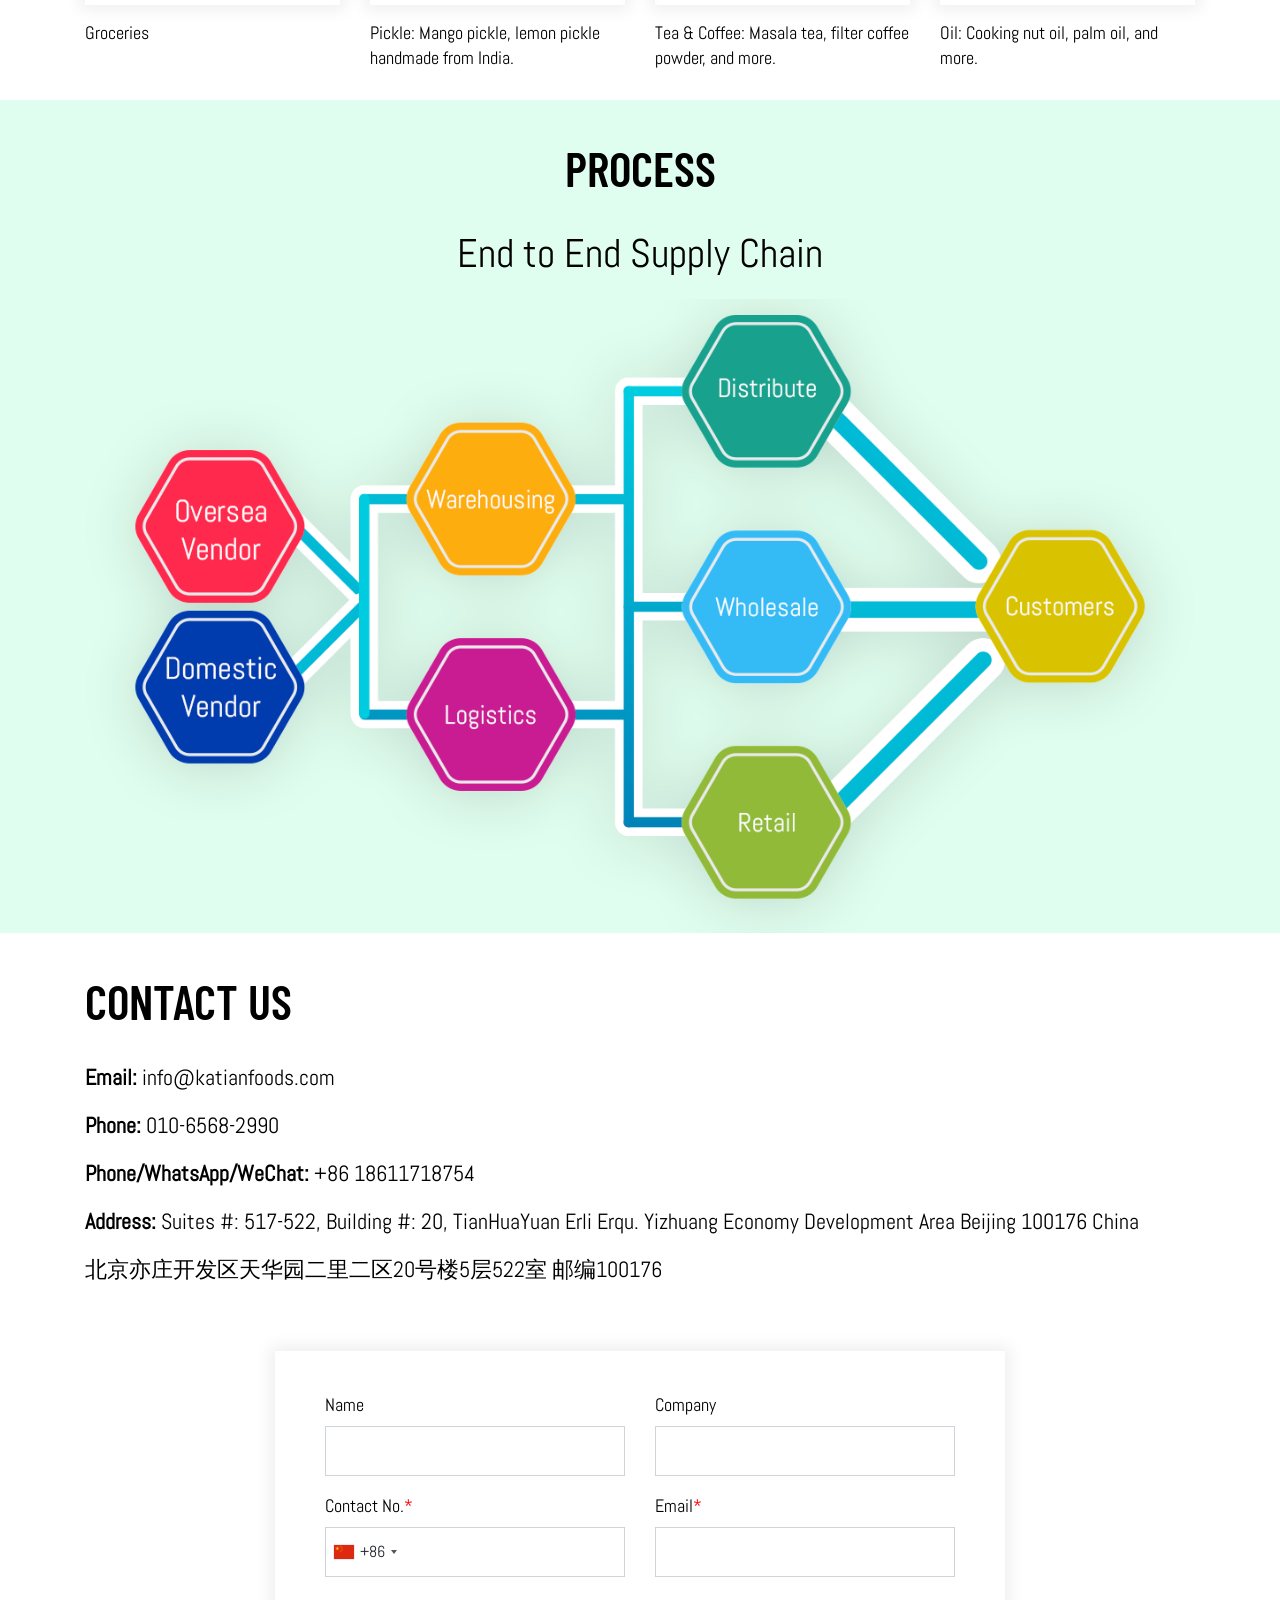
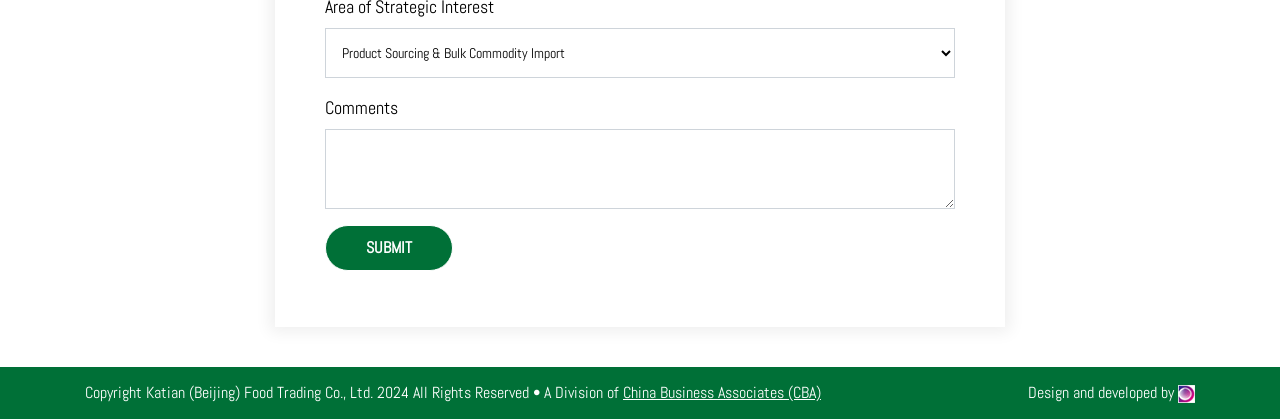
==== commit 626c277b: "chore: remove u-tron affiliation from footer" ====
--- a/index.html
+++ b/index.html
@@ -375,7 +375,7 @@
       <div class="col-lg-8 col-md-12 col-sm-12 col-xl-8 offset-xl-2">
         <div class="col-lg-12 col-md-12 col-sm-12 col-xl-12" id="msg"></div>
         <div class="consultation-form">
-          <form action="mailto:info@katianfoods.com" name="contactForm" method="POST" id="contactForm" enctype="text/plain">
+          <form action="/api/submit" name="contactForm" method="POST" id="contactForm">
             <div class="form-row">
             <div class="form-group col-md-6">
                 <label for="inputName">Name</label>
@@ -435,7 +435,7 @@
     <div class="row">
       <div class="col-lg-12 col-md-12 col-sm-12 col-xl-12">
         <div class="copy-right">
-          <p>Copyright Katian (Beijing) Food Trading Co., Ltd. 2024 All Rights Reserved &bull; A Division of <a href="https://america-china.com" target="_blank" rel="noopener noreferrer" style="color:#ffffff; text-decoration:underline;">China Business Associates (CBA)</a> &bull; Affiliated with <a href="https://u-tron.com" target="_blank" rel="noopener noreferrer" style="color:#ffffff; text-decoration:underline;">U-Tron (Beijing) Electronics</a></p>
+          <p>Copyright Katian (Beijing) Food Trading Co., Ltd. 2024 All Rights Reserved &bull; A Division of <a href="https://america-china.com" target="_blank" rel="noopener noreferrer" style="color:#ffffff; text-decoration:underline;">China Business Associates (CBA)</a></p>
           <p>Design and developed by <a href="https://www.dfoxmedia.com/" target="_blank"><img src="images/dfox.png" width="17" height="18" alt="Dfox Media" loading="lazy" decoding="async"></a></p>
         </div>
       </div>
@@ -484,10 +484,10 @@
   });
 }
 
-// Mailto form handling
+// Contact form submission handling
 var contactForm = document.getElementById('contactForm');
 if (contactForm) {
-  contactForm.addEventListener('submit', function(e) {
+  contactForm.addEventListener('submit', async function(e) {
     e.preventDefault();
 
     // Check honeypot
@@ -496,31 +496,57 @@
       return false;
     }
 
-    var name = (document.getElementById('inputName') ? document.getElementById('inputName').value : '').trim();
-    var company = (document.getElementById('companyname') ? document.getElementById('companyname').value : '').trim();
+    var submitBtn = contactForm.querySelector('button[type="submit"]');
+    var originalBtnText = submitBtn ? submitBtn.textContent : 'Submit';
+    if (submitBtn) {
+      submitBtn.disabled = true;
+      submitBtn.textContent = 'Sending...';
+    }
+
     var dialCodeEl = document.querySelector('.iti__selected-dial-code');
     var dialCode = dialCodeEl ? dialCodeEl.textContent.trim() : (inputElement_countryCode ? inputElement_countryCode.value : '+86');
-    var phone = (document.getElementById('phone') ? document.getElementById('phone').value : '').trim();
-    var email = (document.getElementById('inputEmail') ? document.getElementById('inputEmail').value : '').trim();
-    var inquiryType = (document.getElementById('inquiryType') ? document.getElementById('inquiryType').value : 'General Inquiry');
-    var comment = (document.getElementById('comment') ? document.getElementById('comment').value : '').trim();
-
-    var subject = 'katianfoods - Enquiry' + (name ? ': ' + name : '') + (company ? ' (' + company + ')' : '');
-    var body = 'Customer Name: ' + name + '\r\n' +
-               'Company: ' + company + '\r\n' +
-               'Contact Number: ' + dialCode + ' ' + phone + '\r\n' +
-               'Email: ' + email + '\r\n' +
-               'Inquiry Type: ' + inquiryType + '\r\n\r\n' +
-               'Comments:\r\n' + comment;
-
-    var mailtoUrl = 'mailto:info@katianfoods.com?subject=' + encodeURIComponent(subject) + '&body=' + encodeURIComponent(body);
+
+    var payload = {
+      name: (document.getElementById('inputName') ? document.getElementById('inputName').value : '').trim(),
+      company: (document.getElementById('companyname') ? document.getElementById('companyname').value : '').trim(),
+      dialCode: dialCode,
+      phone: (document.getElementById('phone') ? document.getElementById('phone').value : '').trim(),
+      email: (document.getElementById('inputEmail') ? document.getElementById('inputEmail').value : '').trim(),
+      inquiryType: (document.getElementById('inquiryType') ? document.getElementById('inquiryType').value : 'General Commercial Inquiry'),
+      comment: (document.getElementById('comment') ? document.getElementById('comment').value : '').trim(),
+      fax: fax ? fax.value : ''
+    };
 
     var msgBox = document.getElementById('msg');
-    if (msgBox) {
-      msgBox.innerHTML = '<div class="alert alert-success"><strong>Success!</strong> Your email client is opening to send your enquiry to info@katianfoods.com.</div>';
+
+    try {
+      var res = await fetch('/api/submit', {
+        method: 'POST',
+        headers: { 'Content-Type': 'application/json' },
+        body: JSON.stringify(payload)
+      });
+
+      var result = await res.json().catch(function() { return {}; });
+
+      if (res.ok && result.success !== false) {
+        if (msgBox) {
+          msgBox.innerHTML = '<div class="alert alert-success"><strong>Success!</strong> Thank you for your inquiry. We will be in touch shortly.</div>';
+        }
+        contactForm.reset();
+      } else {
+        var errorMsg = result.error || ('Server error (' + res.status + ')');
+        throw new Error(errorMsg);
+      }
+    } catch (err) {
+      if (msgBox) {
+        msgBox.innerHTML = '<div class="alert alert-danger"><strong>Error:</strong> ' + (err.message || 'Unable to send message right now. Please try again or email info@katianfoods.com directly.') + '</div>';
+      }
+    } finally {
+      if (submitBtn) {
+        submitBtn.disabled = false;
+        submitBtn.textContent = originalBtnText;
+      }
     }
-
-    window.location.href = mailtoUrl;
   });
 }
 </script> 
